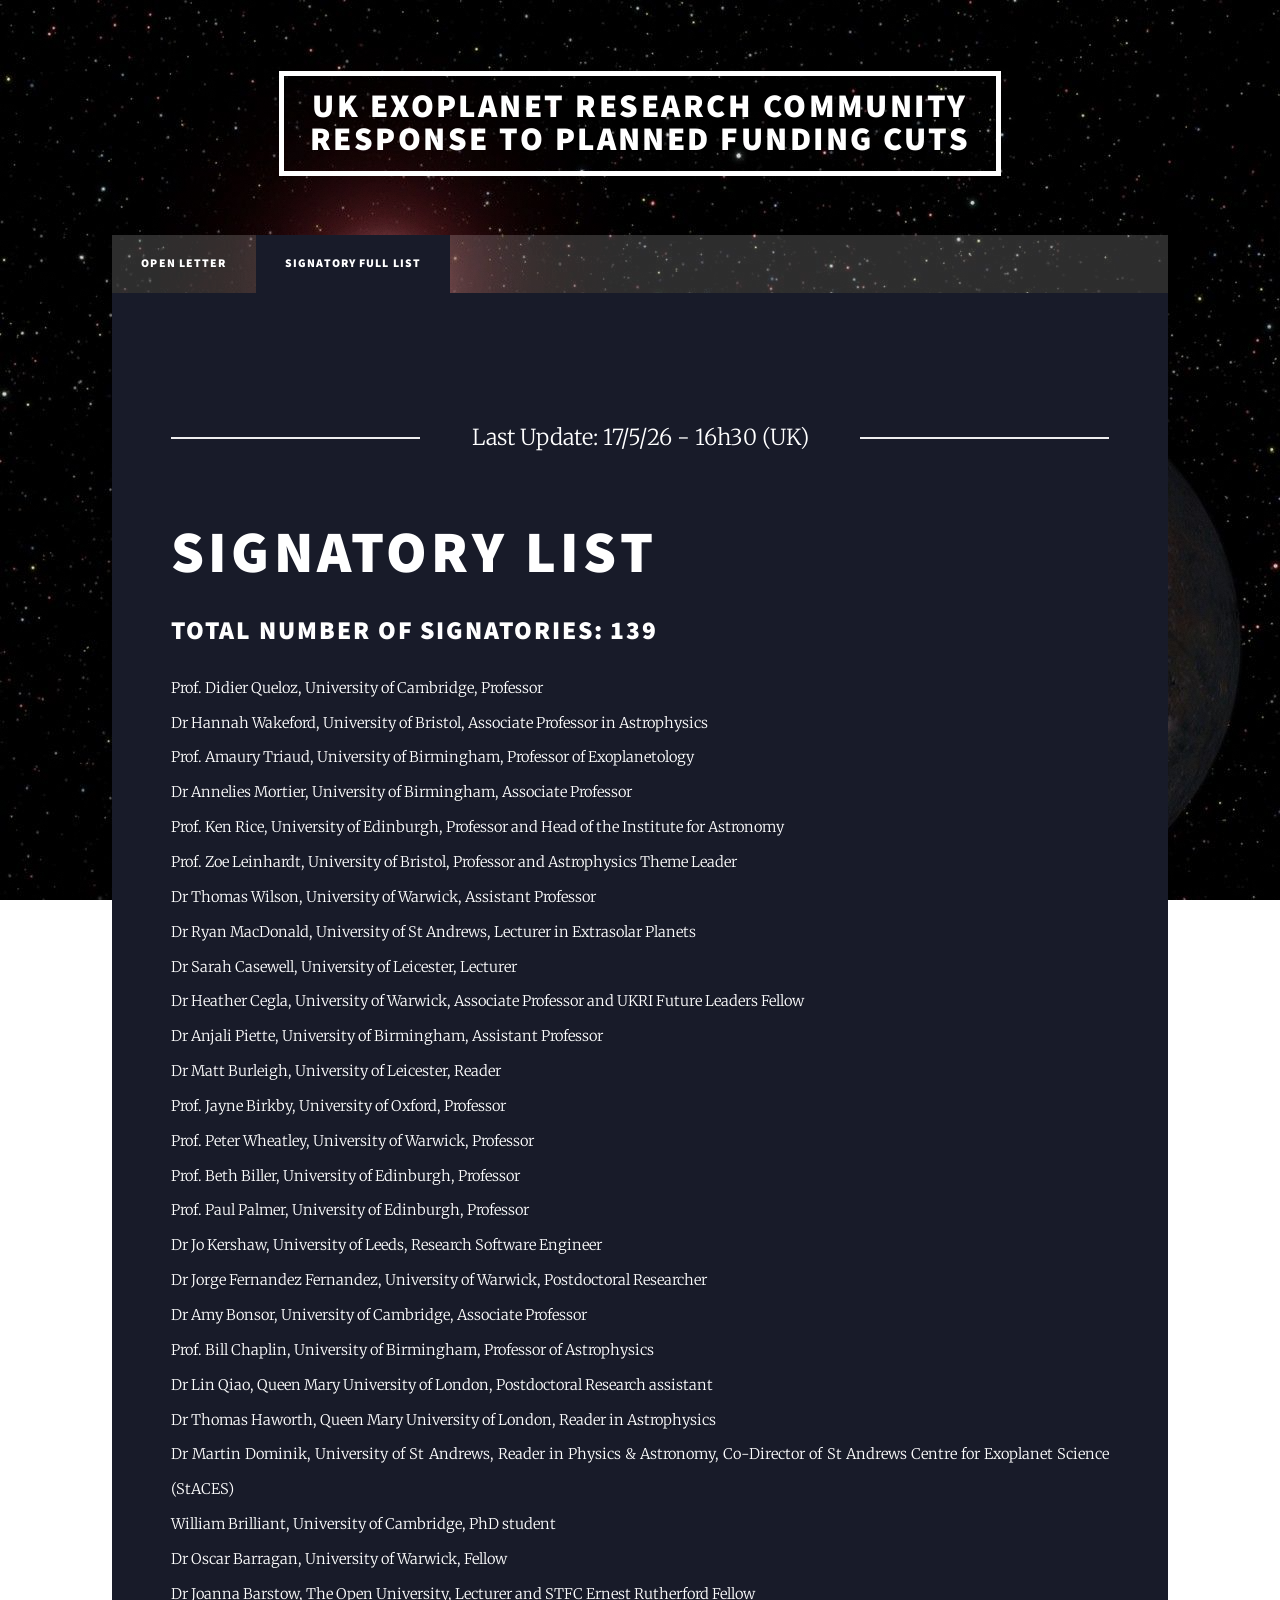
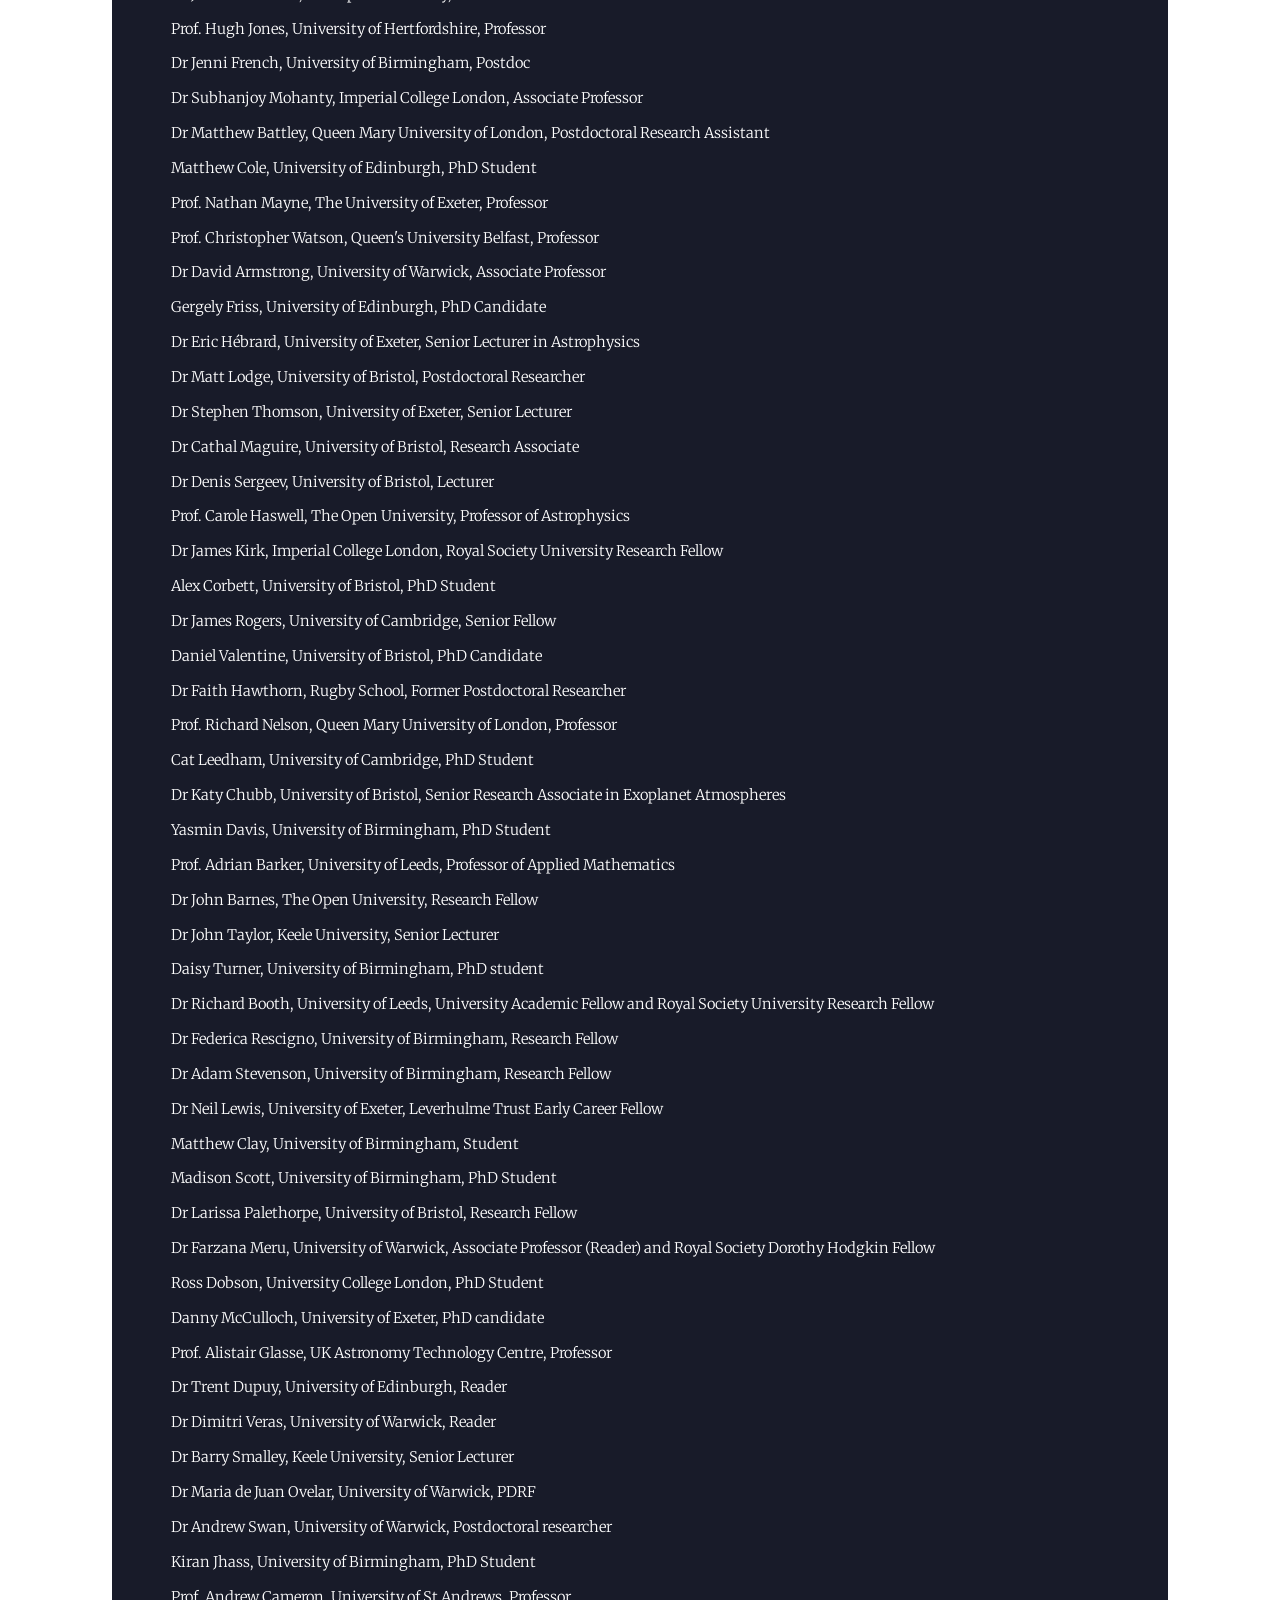
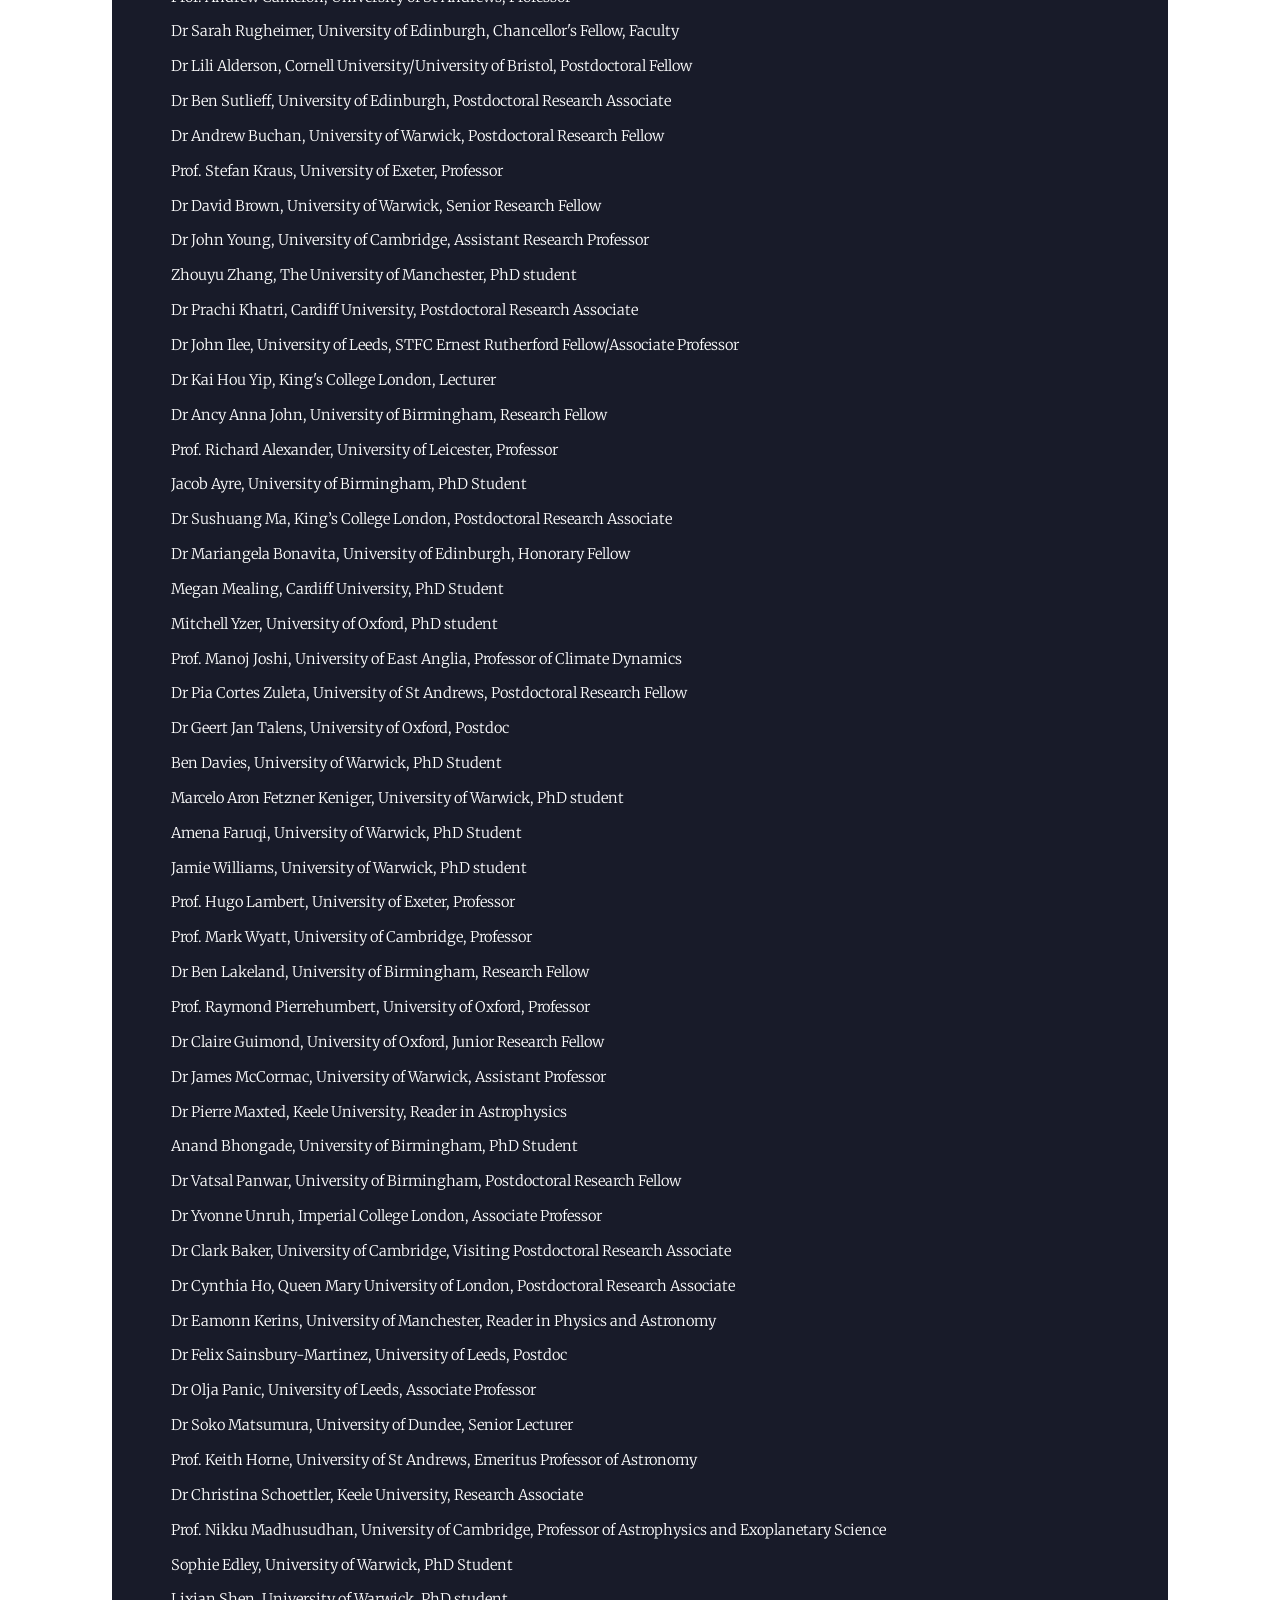
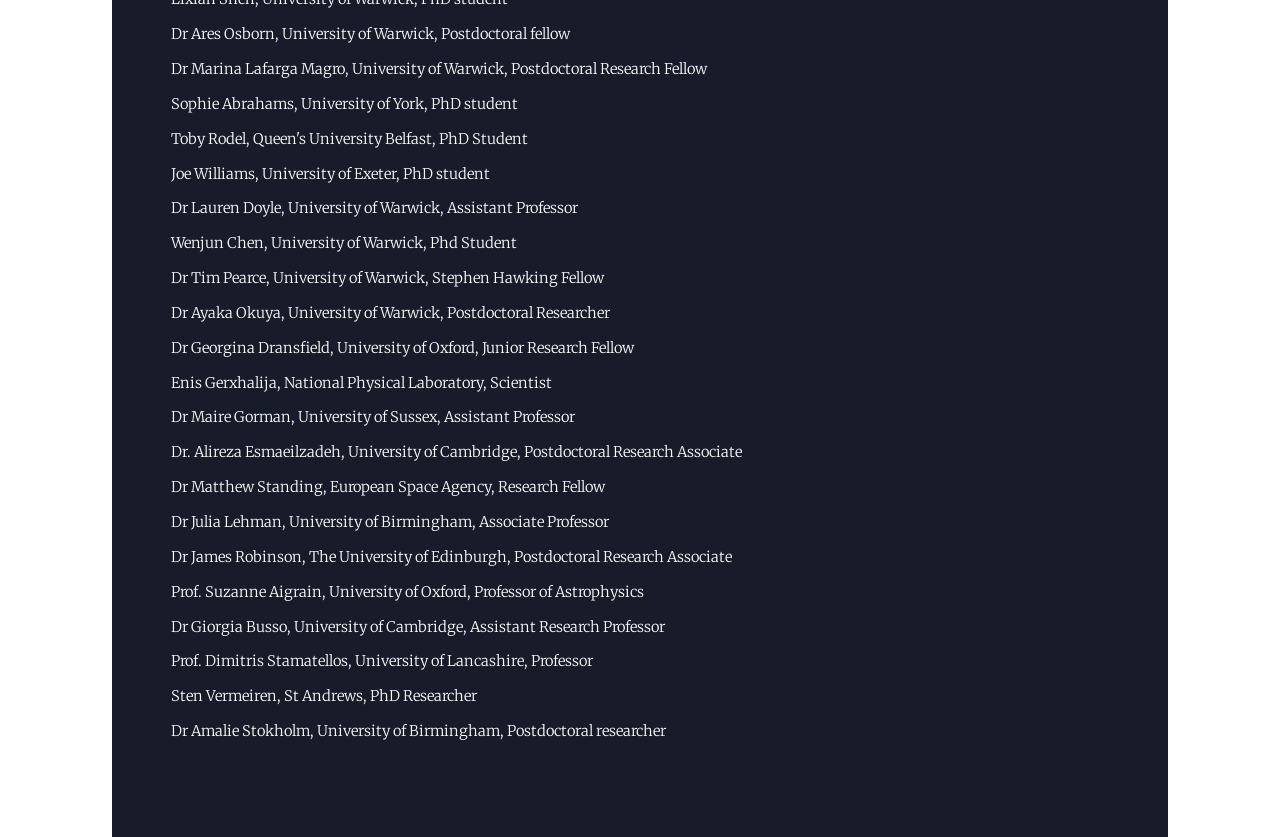
==== generic.html @ b6a348b8 "Update generic.html" ====
<!DOCTYPE HTML>
<!--
	Massively by HTML5 UP
	html5up.net | @ajlkn
	Free for personal and commercial use under the CCA 3.0 license (html5up.net/license)
-->
<html>
	<head>
		<title>UK Exoplanet Research Community response to planned funding cuts</title>
		<meta charset="utf-8" />
		<meta name="viewport" content="width=device-width, initial-scale=1, user-scalable=no" />
		<link rel="stylesheet" href="assets/css/main.css" />
		<noscript><link rel="stylesheet" href="assets/css/noscript.css" /></noscript>
	</head>
	<body class="is-preload">

		<!-- Wrapper -->
			<div id="wrapper">

				<!-- Header -->
					<header id="header">
						<a href="index.html" class="logo">UK Exoplanet Research Community <br> response to planned funding cuts</a>
						
					</header>

				<nav id="nav">
						<ul class="links">
							<li><a href="index.html">Open Letter</a></li>
							<li  class="active"><a href="generic.html">Signatory Full List</a></li>
						</ul>
						<!-- <ul class="icons">
							<li><a href="#" class="icon brands fa-twitter"><span class="label">Twitter</span></a></li>
							<li><a href="#" class="icon brands fa-facebook-f"><span class="label">Facebook</span></a></li>
							<li><a href="#" class="icon brands fa-instagram"><span class="label">Instagram</span></a></li>
							<li><a href="#" class="icon brands fa-github"><span class="label">GitHub</span></a></li>
						</ul>-->
					</nav>

				<!-- Main -->
					<div id="main">

						<!-- Post -->
							<section class="post">
								<header class="major">
									<span class="date">Last Update: 17/5/26 - 16h30 (UK)</span>
									<h1>Signatory List</h1>
								
								</header>

								<h2>Total Number of Signatories: 139</h2> 
                                <p>Prof. Didier Queloz, University of Cambridge, Professor
								<br>Dr Hannah Wakeford, University of Bristol, Associate Professor in Astrophysics	
								<br>Prof. Amaury Triaud, University of Birmingham, Professor of Exoplanetology
								<br>Dr Annelies Mortier, University of Birmingham, Associate Professor
								<br>Prof. Ken Rice, University of Edinburgh, Professor and Head of the Institute for Astronomy
								<br>Prof. Zoe Leinhardt, University of Bristol, Professor and Astrophysics Theme Leader
								<br>Dr Thomas Wilson, University of Warwick, Assistant Professor 
								<br>Dr Ryan	MacDonald, University of St Andrews, Lecturer in Extrasolar Planets
								<br>Dr Sarah Casewell, University of Leicester, Lecturer
								<br>Dr Heather Cegla, University of Warwick, Associate Professor and UKRI Future Leaders Fellow
								<br>Dr Anjali Piette, University of Birmingham, Assistant Professor
					            <br>Dr Matt	Burleigh, University of Leicester, Reader
								<br>Prof. Jayne	Birkby, University of Oxford, Professor
								<br>Prof. Peter Wheatley, University of Warwick, Professor
								<br>Prof. Beth Biller, University of Edinburgh, Professor
								<br>Prof. Paul Palmer, University of Edinburgh, Professor
								<br>Dr Jo Kershaw, University of Leeds, Research Software Engineer
								<br>Dr Jorge Fernandez Fernandez, University of Warwick, Postdoctoral Researcher
								<br>Dr Amy Bonsor, University of Cambridge, Associate Professor
								<br>Prof. Bill Chaplin, University of Birmingham, Professor of Astrophysics
								<br>Dr Lin Qiao, Queen Mary University of London, Postdoctoral Research assistant
								<br>Dr Thomas Haworth, Queen Mary University of London, Reader in Astrophysics
								<br>Dr Martin Dominik, University of St Andrews, Reader in Physics & Astronomy, Co-Director of St Andrews Centre for Exoplanet Science (StACES)
								<br>William	Brilliant, University of Cambridge, PhD student
								<br>Dr Oscar Barragan, University of Warwick, Fellow
								<br>Dr Joanna Barstow, The Open University, Lecturer and STFC Ernest Rutherford Fellow
								<br>Prof. Hugh Jones, University of Hertfordshire, Professor
								<br>Dr Jenni French, University of Birmingham, Postdoc
								<br>Dr Subhanjoy Mohanty, Imperial College London, Associate Professor
								<br>Dr Matthew Battley, Queen Mary University of London, Postdoctoral Research Assistant
								<br>Matthew	Cole, University of Edinburgh, PhD Student
								<br>Prof. Nathan Mayne, The University of Exeter, Professor
								<br>Prof. Christopher Watson, Queen's University Belfast, Professor
								<br>Dr David Armstrong, University of Warwick, Associate Professor
								<br>Gergely	Friss, University of Edinburgh, PhD Candidate
								<br>Dr Eric Hébrard, University of Exeter, Senior Lecturer in Astrophysics
								<br>Dr Matt	Lodge, University of Bristol, Postdoctoral Researcher
								<br>Dr Stephen Thomson, University of Exeter, Senior Lecturer
								<br>Dr Cathal Maguire, University of Bristol, Research Associate
								<br>Dr Denis Sergeev, University of Bristol, Lecturer
								<br>Prof. Carole Haswell, The Open University, Professor of Astrophysics
								<br>Dr James Kirk, Imperial College London, Royal Society University Research Fellow
								<br>Alex Corbett, University of Bristol, PhD Student
								<br>Dr James Rogers, University of Cambridge, Senior Fellow
								<br>Daniel Valentine, University of Bristol, PhD Candidate	
								<br>Dr Faith Hawthorn, Rugby School, Former Postdoctoral Researcher
								<br>Prof. Richard Nelson, Queen Mary University of London, Professor 
								<br>Cat	Leedham, University of Cambridge, PhD Student
								<br>Dr Katy	Chubb, University of Bristol, Senior Research Associate in Exoplanet Atmospheres
								<br>Yasmin Davis, University of Birmingham, PhD Student
								<br>Prof. Adrian Barker, University of Leeds, Professor of Applied Mathematics
								<br>Dr John	Barnes, The Open University, Research Fellow
								<br>Dr John	Taylor, Keele University, Senior Lecturer
								<br>Daisy Turner, University of Birmingham, PhD student
								<br>Dr Richard Booth, University of Leeds, University Academic Fellow and Royal Society University Research Fellow
								<br>Dr Federica Rescigno, University of Birmingham, Research Fellow
								<br>Dr Adam	Stevenson, University of Birmingham, Research Fellow
								<br>Dr Neil	Lewis, University of Exeter, Leverhulme Trust Early Career Fellow
								<br>Matthew	Clay, University of Birmingham, Student
								<br>Madison	Scott, University of Birmingham, PhD Student
								<br>Dr Larissa Palethorpe, University of Bristol, Research Fellow
								<br>Dr Farzana Meru, University of Warwick, Associate Professor (Reader) and Royal Society Dorothy Hodgkin Fellow
								<br>Ross Dobson, University College London, PhD Student
								<br>Danny McCulloch, University of Exeter, PhD candidate
								<br>Prof. Alistair Glasse, UK Astronomy Technology Centre, Professor
								<br>Dr Trent Dupuy, University of Edinburgh, Reader
								<br>Dr Dimitri Veras, University of Warwick, Reader
								<br>Dr Barry Smalley, Keele University, Senior Lecturer
								<br>Dr Maria de Juan Ovelar, University of Warwick, PDRF
								<br>Dr Andrew Swan, University of Warwick, Postdoctoral researcher
								<br>Kiran Jhass, University of Birmingham, PhD Student
								<br>Prof. Andrew Cameron, University of St Andrews, Professor	
								<br>Dr Sarah Rugheimer, University of Edinburgh, Chancellor's Fellow, Faculty
								<br>Dr Lili	Alderson, Cornell University/University of Bristol, Postdoctoral Fellow
								<br>Dr Ben Sutlieff, University of Edinburgh, Postdoctoral Research Associate
								<br>Dr Andrew Buchan, University of Warwick, Postdoctoral Research Fellow
								<br>Prof. Stefan Kraus, University of Exeter, Professor
								<br>Dr David Brown, University of Warwick, Senior Research Fellow
								<br>Dr John	Young, University of Cambridge, Assistant Research Professor	
								<br>Zhouyu Zhang, The University of Manchester, PhD student	
								<br>Dr Prachi Khatri, Cardiff University, Postdoctoral Research Associate 	
								<br>Dr John	Ilee, University of Leeds, STFC Ernest Rutherford Fellow/Associate Professor 	
								<br>Dr Kai Hou Yip, King's College London, Lecturer	
								<br>Dr Ancy Anna John, University of Birmingham, Research Fellow	
								<br>Prof. Richard Alexander, University of Leicester, Professor	
								<br>Jacob Ayre, University of Birmingham, PhD Student
								<br>Dr Sushuang Ma, King’s College London, Postdoctoral Research Associate 
								<br>Dr Mariangela Bonavita, University of Edinburgh, Honorary Fellow
								<br>Megan Mealing, Cardiff University, PhD Student	
								<br>Mitchell Yzer, University of Oxford, PhD student
								<br>Prof. Manoj Joshi, University of East Anglia, Professor of Climate Dynamics	
						        <br>Dr Pia Cortes Zuleta, University of St Andrews, Postdoctoral Research Fellow
								<br>Dr Geert Jan Talens, University of Oxford, Postdoc
								<br>Ben Davies, University of Warwick, PhD Student
								<br>Marcelo Aron Fetzner Keniger, University of Warwick, PhD student
								<br>Amena Faruqi, University of Warwick, PhD Student
								<br>Jamie Williams, University of Warwick, PhD student
								<br>Prof. Hugo Lambert, University of Exeter, Professor
								<br>Prof. Mark Wyatt, University of Cambridge, Professor
								<br>Dr Ben Lakeland, University of Birmingham, Research Fellow
								<br>Prof. Raymond Pierrehumbert, University of Oxford, Professor
								<br>Dr Claire Guimond, University of Oxford, Junior Research Fellow	
								<br>Dr James McCormac, University of Warwick, Assistant Professor
								<br>Dr Pierre Maxted, Keele University, Reader in Astrophysics
								<br>Anand Bhongade, University of Birmingham, PhD Student
								<br>Dr Vatsal Panwar, University of Birmingham, Postdoctoral Research Fellow
								<br>Dr Yvonne Unruh, Imperial College London, Associate Professor 
								<br>Dr Clark Baker, University of Cambridge, Visiting Postdoctoral Research Associate 
								<br>Dr Cynthia Ho, Queen Mary University of London, Postdoctoral Research Associate
								<br>Dr Eamonn Kerins, University of Manchester, Reader in Physics and Astronomy
								<br>Dr Felix Sainsbury-Martinez, University of Leeds, Postdoc
								<br>Dr Olja	Panic, University of Leeds, Associate Professor
								<br>Dr Soko	Matsumura, University of Dundee, Senior Lecturer
								<br>Prof. Keith	Horne, University of St Andrews, Emeritus Professor of Astronomy
								<br>Dr Christina Schoettler, Keele University, Research Associate
								<br>Prof. Nikku	Madhusudhan, University of Cambridge, Professor of Astrophysics and Exoplanetary Science
								<br>Sophie Edley, University of Warwick, PhD Student
								<br>Lixian Shen, University of Warwick, PhD student
								<br>Dr Ares	Osborn, University of Warwick, Postdoctoral fellow
								<br>Dr Marina Lafarga Magro, University of Warwick, Postdoctoral Research Fellow
								<br>Sophie Abrahams, University of York, PhD student 
								<br>Toby Rodel, Queen's University Belfast, PhD Student
								<br>Joe	Williams, University of Exeter, PhD student
								<br>Dr Lauren Doyle, University of Warwick, Assistant Professor
								<br>Wenjun Chen, University of Warwick, Phd Student	
								<br>Dr Tim Pearce, University of Warwick, Stephen Hawking Fellow	
								<br>Dr Ayaka Okuya, University of Warwick, Postdoctoral Researcher
								<br>Dr Georgina	Dransfield, University of Oxford, Junior Research Fellow
								<br>Enis Gerxhalija, National Physical Laboratory, Scientist
								<br>Dr Maire Gorman, University of Sussex, Assistant Professor
								<br>Dr. Alireza	Esmaeilzadeh, University of Cambridge, Postdoctoral Research Associate
								<br>Dr Matthew Standing, European Space Agency, Research Fellow
								<br>Dr Julia Lehman, University of Birmingham, Associate Professor
								<br>Dr James Robinson, The University of Edinburgh, Postdoctoral Research Associate	
								<br>Prof. Suzanne Aigrain, University of Oxford, Professor of Astrophysics
								<br>Dr Giorgia Busso, University of Cambridge, Assistant Research Professor 
								<br>Prof. Dimitris Stamatellos, University of Lancashire, Professor
								<br>Sten Vermeiren, St Andrews, PhD Researcher	
								<br>Dr Amalie Stokholm, University of Birmingham, Postdoctoral researcher
								</p> 
							
							</section>

					</div>

				<!-- Footer -->
					<footer id="footer">
						
						
					</footer>

				

			</div>

		<!-- Scripts -->
			<script src="assets/js/jquery.min.js"></script>
			<script src="assets/js/jquery.scrollex.min.js"></script>
			<script src="assets/js/jquery.scrolly.min.js"></script>
			<script src="assets/js/browser.min.js"></script>
			<script src="assets/js/breakpoints.min.js"></script>
			<script src="assets/js/util.js"></script>
			<script src="assets/js/main.js"></script>

	</body>
</html>
---- assets/css/main.css ----
@import url(fontawesome-all.min.css);
@import url("https://fonts.googleapis.com/css?family=Merriweather:300,700,300italic,700italic|Source+Sans+Pro:900");

/*
	Massively by HTML5 UP
	html5up.net | @ajlkn
	Free for personal and commercial use under the CCA 3.0 license (html5up.net/license)
*/
/* .counter {
  font-size: 2rem;
  font-weight: 700;
  margin: 1rem 0;
} */
.led-counter {
  font-family: 'Arial', monospace;
  font-size: 2rem;
  color: #f5cb42;
  background: #0b0f1a;
  padding: 0em 0.7em 0em 0.7em;
  border-radius: 16px;
  letter-spacing: 0.1em;
  box-shadow: inset 0 0 15px rgba(255, 255, 255, 0.397);
  text-align: center;
  display: inline-flex;   /* instead of flex */
  gap: 1.6rem;
}

html, body, div, span, applet, object,
iframe, h1, h2, h3, h4, h5, h6, p, blockquote,
pre, a, abbr, acronym, address, big, cite,
code, del, dfn, em, img, ins, kbd, q, s, samp,
small, strike, strong, sub, sup, tt, var, b,
u, i, center, dl, dt, dd, ol, ul, li, fieldset,
form, label, legend, table, caption, tbody,
tfoot, thead, tr, th, td, article, aside,
canvas, details, embed, figure, figcaption,
footer, header, hgroup, menu, nav, output, ruby,
section, summary, time, mark, audio, video {
	margin: 0;
	padding: 0;
	border: 0;
	font-size: 100%;
	font: inherit;
	vertical-align: baseline;}

article, aside, details, figcaption, figure,
footer, header, hgroup, menu, nav, section {
	display: block;}

body {
	line-height: 1;
}

ol, ul {
	list-style: none;
}

blockquote, q {
	quotes: none;
}

	blockquote:before, blockquote:after, q:before, q:after {
		content: '';
		content: none;
	}

table {
	border-collapse: collapse;
	border-spacing: 0;
}

body {
	-webkit-text-size-adjust: none;
}

mark {
	background-color: transparent;
	color: inherit;
}

input::-moz-focus-inner {
	border: 0;
	padding: 0;
}

input, select, textarea {
	-moz-appearance: none;
	-webkit-appearance: none;
	-ms-appearance: none;
	appearance: none;
}

/* Basic */

	@-ms-viewport {
		width: device-width;
	}

	body {
		-ms-overflow-style: scrollbar;
	}

	@media screen and (max-width: 480px) {

		html, body {
			min-width: 320px;
		}

	}

	html {
		box-sizing: border-box;
	}

	*, *:before, *:after {
		box-sizing: inherit;
	}

	body {
		background-color: #ffffff;
	}

		body.is-preload *, body.is-preload *:before, body.is-preload *:after {
			-moz-animation: none !important;
			-webkit-animation: none !important;
			-ms-animation: none !important;
			animation: none !important;
			-moz-transition: none !important;
			-webkit-transition: none !important;
			-ms-transition: none !important;
			transition: none !important;
		}

/* Type */

	html {
		font-size: 16pt;
	}

		@media screen and (max-width: 1680px) {

			html {
				font-size: 12pt;
			}

		}

		@media screen and (max-width: 1280px) {

			html {
				font-size: 11pt;
			}

		}

		@media screen and (max-width: 360px) {

			html {
				font-size: 10pt;
			}

		}

	body {
		color: #ffffff;
	}

	body, input, select, textarea {
		font-family: "Merriweather", Georgia, serif;
		font-weight: 300;
		font-size: 1rem;
		line-height: 2.375;
	}

	a {
		-moz-transition: color 0.2s ease-in-out, background-color 0.2s ease-in-out, border-color 0.2s ease-in-out, box-shadow 0.2s ease-in-out;
		-webkit-transition: color 0.2s ease-in-out, background-color 0.2s ease-in-out, border-color 0.2s ease-in-out, box-shadow 0.2s ease-in-out;
		-ms-transition: color 0.2s ease-in-out, background-color 0.2s ease-in-out, border-color 0.2s ease-in-out, box-shadow 0.2s ease-in-out;
		transition: color 0.2s ease-in-out, background-color 0.2s ease-in-out, border-color 0.2s ease-in-out, box-shadow 0.2s ease-in-out;
		border-bottom: dotted 1px;
		text-decoration: none;
	}

		a:hover {
			border-bottom-color: transparent;
		}

	strong, b {
		font-weight: 600;
	}

	em, i {
		/*font-style: italic;*/
	}

	p {
		text-align: justify;
		margin: 0 0 2rem 0;
	}

	h1, h2, h3, h4, h5, h6 {
		font-family: "Source Sans Pro", Helvetica, sans-serif;
		font-weight: 900;
		line-height: 1.5;
		letter-spacing: 0.075em;
		text-transform: uppercase;
		margin: 0 0 1rem 0;
	}

		h1 a, h2 a, h3 a, h4 a, h5 a, h6 a {
			border-bottom: 0;
			color: inherit;
			text-decoration: none;
		}

	h1 {
		font-size: 4rem;
		line-height: 1.1;
		margin: 0 0 2rem 0;
	}

	h2 {
		font-size: 1.75rem;
		line-height: 1.3;
		margin: 0 0 1.5rem 0;
	}

	h3 {
		font-size: 1.25rem;
		margin: 0 0 1.5rem 0;
	}

	h4 {
		font-size: 1rem;
	}

	h5 {
		font-size: 0.9rem;
	}

	h6 {
		font-size: 0.8rem;
	}

	sub {
		font-size: 0.8rem;
		position: relative;
		top: 0.5rem;
	}

	sup {
		font-size: 0.8rem;
		position: relative;
		top: -0.5rem;
	}

	blockquote {
		border-left: solid 4px;
		font-style: italic;
		margin: 0 0 2rem 0;
		padding: 0.5rem 0 0.5rem 2rem;
	}

	code {
		border: solid 2px;
		font-family: "Courier New", monospace;
		font-size: 0.9rem;
		margin: 0 0.25rem;
		padding: 0.25rem 0.65rem;
	}

	pre {
		-webkit-overflow-scrolling: touch;
		font-family: "Courier New", monospace;
		font-size: 0.9rem;
		margin: 0 0 2rem 0;
	}

		pre code {
			display: block;
			line-height: 1.75;
			padding: 1rem 1.5rem;
			overflow-x: auto;
		}

	hr {
		border: 0;
		border-bottom: solid 2px;
		margin: 3rem 0;
	}

		hr.major {
			margin: 5rem 0;
			text-align: left;
		}

	.align-left {
		text-align: left;
	}

	.align-center {
		text-align: center;
	}

	.align-right {
		text-align: right;
	}

	input, select, textarea {
		color: #ffffff;
	}

	a {
		color: #2b3056;
		border-bottom-color: rgb(255, 255, 255);
	}

		a:hover {
			border-bottom-color: transparent;
			color: #cd4e4e !important;
		}

	strong, b {
		color: #ffffff;
	}

	h1, h2, h3, h4, h5, h6 {
		color: #ffffff;
	}

	blockquote {
		border-left-color: #eeeeee;
	}

	code {
		background: rgba(220, 220, 220, 0.25);
		border-color: #eeeeee;
	}

	hr {
		border-bottom-color: #eeeeee;
	}

/* Row */

	.row {
		display: flex;
		flex-wrap: wrap;
		box-sizing: border-box;
		align-items: stretch;
	}

		.row > * {
			box-sizing: border-box;
		}

		.row.gtr-uniform > * > :last-child {
			margin-bottom: 0;
		}

		.row.aln-left {
			justify-content: flex-start;
		}

		.row.aln-center {
			justify-content: center;
		}

		.row.aln-right {
			justify-content: flex-end;
		}

		.row.aln-top {
			align-items: flex-start;
		}

		.row.aln-middle {
			align-items: center;
		}

		.row.aln-bottom {
			align-items: flex-end;
		}

		.row > .imp {
			order: -1;
		}

		.row > .col-1 {
			width: 8.33333%;
		}

		.row > .off-1 {
			margin-left: 8.33333%;
		}

		.row > .col-2 {
			width: 16.66667%;
		}

		.row > .off-2 {
			margin-left: 16.66667%;
		}

		.row > .col-3 {
			width: 25%;
		}

		.row > .off-3 {
			margin-left: 25%;
		}

		.row > .col-4 {
			width: 33.33333%;
		}

		.row > .off-4 {
			margin-left: 33.33333%;
		}

		.row > .col-5 {
			width: 41.66667%;
		}

		.row > .off-5 {
			margin-left: 41.66667%;
		}

		.row > .col-6 {
			width: 50%;
		}

		.row > .off-6 {
			margin-left: 50%;
		}

		.row > .col-7 {
			width: 58.33333%;
		}

		.row > .off-7 {
			margin-left: 58.33333%;
		}

		.row > .col-8 {
			width: 66.66667%;
		}

		.row > .off-8 {
			margin-left: 66.66667%;
		}

		.row > .col-9 {
			width: 75%;
		}

		.row > .off-9 {
			margin-left: 75%;
		}

		.row > .col-10 {
			width: 83.33333%;
		}

		.row > .off-10 {
			margin-left: 83.33333%;
		}

		.row > .col-11 {
			width: 91.66667%;
		}

		.row > .off-11 {
			margin-left: 91.66667%;
		}

		.row > .col-12 {
			width: 100%;
		}

		.row > .off-12 {
			margin-left: 100%;
		}

		.row.gtr-0 {
			margin-top: 0;
			margin-left: 0rem;
		}

			.row.gtr-0 > * {
				padding: 0 0 0 0rem;
			}

			.row.gtr-0.gtr-uniform {
				margin-top: 0rem;
			}

				.row.gtr-0.gtr-uniform > * {
					padding-top: 0rem;
				}

		.row.gtr-25 {
			margin-top: 0;
			margin-left: -0.375rem;
		}

			.row.gtr-25 > * {
				padding: 0 0 0 0.375rem;
			}

			.row.gtr-25.gtr-uniform {
				margin-top: -0.375rem;
			}

				.row.gtr-25.gtr-uniform > * {
					padding-top: 0.375rem;
				}

		.row.gtr-50 {
			margin-top: 0;
			margin-left: -0.75rem;
		}

			.row.gtr-50 > * {
				padding: 0 0 0 0.75rem;
			}

			.row.gtr-50.gtr-uniform {
				margin-top: -0.75rem;
			}

				.row.gtr-50.gtr-uniform > * {
					padding-top: 0.75rem;
				}

		.row {
			margin-top: 0;
			margin-left: -1.5rem;
		}

			.row > * {
				padding: 0 0 0 1.5rem;
			}

			.row.gtr-uniform {
				margin-top: -1.5rem;
			}

				.row.gtr-uniform > * {
					padding-top: 1.5rem;
				}

		.row.gtr-150 {
			margin-top: 0;
			margin-left: -2.25rem;
		}

			.row.gtr-150 > * {
				padding: 0 0 0 2.25rem;
			}

			.row.gtr-150.gtr-uniform {
				margin-top: -2.25rem;
			}

				.row.gtr-150.gtr-uniform > * {
					padding-top: 2.25rem;
				}

		.row.gtr-200 {
			margin-top: 0;
			margin-left: -3rem;
		}

			.row.gtr-200 > * {
				padding: 0 0 0 3rem;
			}

			.row.gtr-200.gtr-uniform {
				margin-top: -3rem;
			}

				.row.gtr-200.gtr-uniform > * {
					padding-top: 3rem;
				}

		@media screen and (max-width: 1680px) {

			.row {
				display: flex;
				flex-wrap: wrap;
				box-sizing: border-box;
				align-items: stretch;
			}

				.row > * {
					box-sizing: border-box;
				}

				.row.gtr-uniform > * > :last-child {
					margin-bottom: 0;
				}

				.row.aln-left {
					justify-content: flex-start;
				}

				.row.aln-center {
					justify-content: center;
				}

				.row.aln-right {
					justify-content: flex-end;
				}

				.row.aln-top {
					align-items: flex-start;
				}

				.row.aln-middle {
					align-items: center;
				}

				.row.aln-bottom {
					align-items: flex-end;
				}

				.row > .imp-xlarge {
					order: -1;
				}

				.row > .col-1-xlarge {
					width: 8.33333%;
				}

				.row > .off-1-xlarge {
					margin-left: 8.33333%;
				}

				.row > .col-2-xlarge {
					width: 16.66667%;
				}

				.row > .off-2-xlarge {
					margin-left: 16.66667%;
				}

				.row > .col-3-xlarge {
					width: 25%;
				}

				.row > .off-3-xlarge {
					margin-left: 25%;
				}

				.row > .col-4-xlarge {
					width: 33.33333%;
				}

				.row > .off-4-xlarge {
					margin-left: 33.33333%;
				}

				.row > .col-5-xlarge {
					width: 41.66667%;
				}

				.row > .off-5-xlarge {
					margin-left: 41.66667%;
				}

				.row > .col-6-xlarge {
					width: 50%;
				}

				.row > .off-6-xlarge {
					margin-left: 50%;
				}

				.row > .col-7-xlarge {
					width: 58.33333%;
				}

				.row > .off-7-xlarge {
					margin-left: 58.33333%;
				}

				.row > .col-8-xlarge {
					width: 66.66667%;
				}

				.row > .off-8-xlarge {
					margin-left: 66.66667%;
				}

				.row > .col-9-xlarge {
					width: 75%;
				}

				.row > .off-9-xlarge {
					margin-left: 75%;
				}

				.row > .col-10-xlarge {
					width: 83.33333%;
				}

				.row > .off-10-xlarge {
					margin-left: 83.33333%;
				}

				.row > .col-11-xlarge {
					width: 91.66667%;
				}

				.row > .off-11-xlarge {
					margin-left: 91.66667%;
				}

				.row > .col-12-xlarge {
					width: 100%;
				}

				.row > .off-12-xlarge {
					margin-left: 100%;
				}

				.row.gtr-0 {
					margin-top: 0;
					margin-left: 0rem;
				}

					.row.gtr-0 > * {
						padding: 0 0 0 0rem;
					}

					.row.gtr-0.gtr-uniform {
						margin-top: 0rem;
					}

						.row.gtr-0.gtr-uniform > * {
							padding-top: 0rem;
						}

				.row.gtr-25 {
					margin-top: 0;
					margin-left: -0.375rem;
				}

					.row.gtr-25 > * {
						padding: 0 0 0 0.375rem;
					}

					.row.gtr-25.gtr-uniform {
						margin-top: -0.375rem;
					}

						.row.gtr-25.gtr-uniform > * {
							padding-top: 0.375rem;
						}

				.row.gtr-50 {
					margin-top: 0;
					margin-left: -0.75rem;
				}

					.row.gtr-50 > * {
						padding: 0 0 0 0.75rem;
					}

					.row.gtr-50.gtr-uniform {
						margin-top: -0.75rem;
					}

						.row.gtr-50.gtr-uniform > * {
							padding-top: 0.75rem;
						}

				.row {
					margin-top: 0;
					margin-left: -1.5rem;
				}

					.row > * {
						padding: 0 0 0 1.5rem;
					}

					.row.gtr-uniform {
						margin-top: -1.5rem;
					}

						.row.gtr-uniform > * {
							padding-top: 1.5rem;
						}

				.row.gtr-150 {
					margin-top: 0;
					margin-left: -2.25rem;
				}

					.row.gtr-150 > * {
						padding: 0 0 0 2.25rem;
					}

					.row.gtr-150.gtr-uniform {
						margin-top: -2.25rem;
					}

						.row.gtr-150.gtr-uniform > * {
							padding-top: 2.25rem;
						}

				.row.gtr-200 {
					margin-top: 0;
					margin-left: -3rem;
				}

					.row.gtr-200 > * {
						padding: 0 0 0 3rem;
					}

					.row.gtr-200.gtr-uniform {
						margin-top: -3rem;
					}

						.row.gtr-200.gtr-uniform > * {
							padding-top: 3rem;
						}

		}

		@media screen and (max-width: 1280px) {

			.row {
				display: flex;
				flex-wrap: wrap;
				box-sizing: border-box;
				align-items: stretch;
			}

				.row > * {
					box-sizing: border-box;
				}

				.row.gtr-uniform > * > :last-child {
					margin-bottom: 0;
				}

				.row.aln-left {
					justify-content: flex-start;
				}

				.row.aln-center {
					justify-content: center;
				}

				.row.aln-right {
					justify-content: flex-end;
				}

				.row.aln-top {
					align-items: flex-start;
				}

				.row.aln-middle {
					align-items: center;
				}

				.row.aln-bottom {
					align-items: flex-end;
				}

				.row > .imp-large {
					order: -1;
				}

				.row > .col-1-large {
					width: 8.33333%;
				}

				.row > .off-1-large {
					margin-left: 8.33333%;
				}

				.row > .col-2-large {
					width: 16.66667%;
				}

				.row > .off-2-large {
					margin-left: 16.66667%;
				}

				.row > .col-3-large {
					width: 25%;
				}

				.row > .off-3-large {
					margin-left: 25%;
				}

				.row > .col-4-large {
					width: 33.33333%;
				}

				.row > .off-4-large {
					margin-left: 33.33333%;
				}

				.row > .col-5-large {
					width: 41.66667%;
				}

				.row > .off-5-large {
					margin-left: 41.66667%;
				}

				.row > .col-6-large {
					width: 50%;
				}

				.row > .off-6-large {
					margin-left: 50%;
				}

				.row > .col-7-large {
					width: 58.33333%;
				}

				.row > .off-7-large {
					margin-left: 58.33333%;
				}

				.row > .col-8-large {
					width: 66.66667%;
				}

				.row > .off-8-large {
					margin-left: 66.66667%;
				}

				.row > .col-9-large {
					width: 75%;
				}

				.row > .off-9-large {
					margin-left: 75%;
				}

				.row > .col-10-large {
					width: 83.33333%;
				}

				.row > .off-10-large {
					margin-left: 83.33333%;
				}

				.row > .col-11-large {
					width: 91.66667%;
				}

				.row > .off-11-large {
					margin-left: 91.66667%;
				}

				.row > .col-12-large {
					width: 100%;
				}

				.row > .off-12-large {
					margin-left: 100%;
				}

				.row.gtr-0 {
					margin-top: 0;
					margin-left: 0rem;
				}

					.row.gtr-0 > * {
						padding: 0 0 0 0rem;
					}

					.row.gtr-0.gtr-uniform {
						margin-top: 0rem;
					}

						.row.gtr-0.gtr-uniform > * {
							padding-top: 0rem;
						}

				.row.gtr-25 {
					margin-top: 0;
					margin-left: -0.375rem;
				}

					.row.gtr-25 > * {
						padding: 0 0 0 0.375rem;
					}

					.row.gtr-25.gtr-uniform {
						margin-top: -0.375rem;
					}

						.row.gtr-25.gtr-uniform > * {
							padding-top: 0.375rem;
						}

				.row.gtr-50 {
					margin-top: 0;
					margin-left: -0.75rem;
				}

					.row.gtr-50 > * {
						padding: 0 0 0 0.75rem;
					}

					.row.gtr-50.gtr-uniform {
						margin-top: -0.75rem;
					}

						.row.gtr-50.gtr-uniform > * {
							padding-top: 0.75rem;
						}

				.row {
					margin-top: 0;
					margin-left: -1.5rem;
				}

					.row > * {
						padding: 0 0 0 1.5rem;
					}

					.row.gtr-uniform {
						margin-top: -1.5rem;
					}

						.row.gtr-uniform > * {
							padding-top: 1.5rem;
						}

				.row.gtr-150 {
					margin-top: 0;
					margin-left: -2.25rem;
				}

					.row.gtr-150 > * {
						padding: 0 0 0 2.25rem;
					}

					.row.gtr-150.gtr-uniform {
						margin-top: -2.25rem;
					}

						.row.gtr-150.gtr-uniform > * {
							padding-top: 2.25rem;
						}

				.row.gtr-200 {
					margin-top: 0;
					margin-left: -3rem;
				}

					.row.gtr-200 > * {
						padding: 0 0 0 3rem;
					}

					.row.gtr-200.gtr-uniform {
						margin-top: -3rem;
					}

						.row.gtr-200.gtr-uniform > * {
							padding-top: 3rem;
						}

		}

		@media screen and (max-width: 980px) {

			.row {
				display: flex;
				flex-wrap: wrap;
				box-sizing: border-box;
				align-items: stretch;
			}

				.row > * {
					box-sizing: border-box;
				}

				.row.gtr-uniform > * > :last-child {
					margin-bottom: 0;
				}

				.row.aln-left {
					justify-content: flex-start;
				}

				.row.aln-center {
					justify-content: center;
				}

				.row.aln-right {
					justify-content: flex-end;
				}

				.row.aln-top {
					align-items: flex-start;
				}

				.row.aln-middle {
					align-items: center;
				}

				.row.aln-bottom {
					align-items: flex-end;
				}

				.row > .imp-medium {
					order: -1;
				}

				.row > .col-1-medium {
					width: 8.33333%;
				}

				.row > .off-1-medium {
					margin-left: 8.33333%;
				}

				.row > .col-2-medium {
					width: 16.66667%;
				}

				.row > .off-2-medium {
					margin-left: 16.66667%;
				}

				.row > .col-3-medium {
					width: 25%;
				}

				.row > .off-3-medium {
					margin-left: 25%;
				}

				.row > .col-4-medium {
					width: 33.33333%;
				}

				.row > .off-4-medium {
					margin-left: 33.33333%;
				}

				.row > .col-5-medium {
					width: 41.66667%;
				}

				.row > .off-5-medium {
					margin-left: 41.66667%;
				}

				.row > .col-6-medium {
					width: 50%;
				}

				.row > .off-6-medium {
					margin-left: 50%;
				}

				.row > .col-7-medium {
					width: 58.33333%;
				}

				.row > .off-7-medium {
					margin-left: 58.33333%;
				}

				.row > .col-8-medium {
					width: 66.66667%;
				}

				.row > .off-8-medium {
					margin-left: 66.66667%;
				}

				.row > .col-9-medium {
					width: 75%;
				}

				.row > .off-9-medium {
					margin-left: 75%;
				}

				.row > .col-10-medium {
					width: 83.33333%;
				}

				.row > .off-10-medium {
					margin-left: 83.33333%;
				}

				.row > .col-11-medium {
					width: 91.66667%;
				}

				.row > .off-11-medium {
					margin-left: 91.66667%;
				}

				.row > .col-12-medium {
					width: 100%;
				}

				.row > .off-12-medium {
					margin-left: 100%;
				}

				.row.gtr-0 {
					margin-top: 0;
					margin-left: 0rem;
				}

					.row.gtr-0 > * {
						padding: 0 0 0 0rem;
					}

					.row.gtr-0.gtr-uniform {
						margin-top: 0rem;
					}

						.row.gtr-0.gtr-uniform > * {
							padding-top: 0rem;
						}

				.row.gtr-25 {
					margin-top: 0;
					margin-left: -0.375rem;
				}

					.row.gtr-25 > * {
						padding: 0 0 0 0.375rem;
					}

					.row.gtr-25.gtr-uniform {
						margin-top: -0.375rem;
					}

						.row.gtr-25.gtr-uniform > * {
							padding-top: 0.375rem;
						}

				.row.gtr-50 {
					margin-top: 0;
					margin-left: -0.75rem;
				}

					.row.gtr-50 > * {
						padding: 0 0 0 0.75rem;
					}

					.row.gtr-50.gtr-uniform {
						margin-top: -0.75rem;
					}

						.row.gtr-50.gtr-uniform > * {
							padding-top: 0.75rem;
						}

				.row {
					margin-top: 0;
					margin-left: -1.5rem;
				}

					.row > * {
						padding: 0 0 0 1.5rem;
					}

					.row.gtr-uniform {
						margin-top: -1.5rem;
					}

						.row.gtr-uniform > * {
							padding-top: 1.5rem;
						}

				.row.gtr-150 {
					margin-top: 0;
					margin-left: -2.25rem;
				}

					.row.gtr-150 > * {
						padding: 0 0 0 2.25rem;
					}

					.row.gtr-150.gtr-uniform {
						margin-top: -2.25rem;
					}

						.row.gtr-150.gtr-uniform > * {
							padding-top: 2.25rem;
						}

				.row.gtr-200 {
					margin-top: 0;
					margin-left: -3rem;
				}

					.row.gtr-200 > * {
						padding: 0 0 0 3rem;
					}

					.row.gtr-200.gtr-uniform {
						margin-top: -3rem;
					}

						.row.gtr-200.gtr-uniform > * {
							padding-top: 3rem;
						}

		}

		@media screen and (max-width: 736px) {

			.row {
				display: flex;
				flex-wrap: wrap;
				box-sizing: border-box;
				align-items: stretch;
			}

				.row > * {
					box-sizing: border-box;
				}

				.row.gtr-uniform > * > :last-child {
					margin-bottom: 0;
				}

				.row.aln-left {
					justify-content: flex-start;
				}

				.row.aln-center {
					justify-content: center;
				}

				.row.aln-right {
					justify-content: flex-end;
				}

				.row.aln-top {
					align-items: flex-start;
				}

				.row.aln-middle {
					align-items: center;
				}

				.row.aln-bottom {
					align-items: flex-end;
				}

				.row > .imp-small {
					order: -1;
				}

				.row > .col-1-small {
					width: 8.33333%;
				}

				.row > .off-1-small {
					margin-left: 8.33333%;
				}

				.row > .col-2-small {
					width: 16.66667%;
				}

				.row > .off-2-small {
					margin-left: 16.66667%;
				}

				.row > .col-3-small {
					width: 25%;
				}

				.row > .off-3-small {
					margin-left: 25%;
				}

				.row > .col-4-small {
					width: 33.33333%;
				}

				.row > .off-4-small {
					margin-left: 33.33333%;
				}

				.row > .col-5-small {
					width: 41.66667%;
				}

				.row > .off-5-small {
					margin-left: 41.66667%;
				}

				.row > .col-6-small {
					width: 50%;
				}

				.row > .off-6-small {
					margin-left: 50%;
				}

				.row > .col-7-small {
					width: 58.33333%;
				}

				.row > .off-7-small {
					margin-left: 58.33333%;
				}

				.row > .col-8-small {
					width: 66.66667%;
				}

				.row > .off-8-small {
					margin-left: 66.66667%;
				}

				.row > .col-9-small {
					width: 75%;
				}

				.row > .off-9-small {
					margin-left: 75%;
				}

				.row > .col-10-small {
					width: 83.33333%;
				}

				.row > .off-10-small {
					margin-left: 83.33333%;
				}

				.row > .col-11-small {
					width: 91.66667%;
				}

				.row > .off-11-small {
					margin-left: 91.66667%;
				}

				.row > .col-12-small {
					width: 100%;
				}

				.row > .off-12-small {
					margin-left: 100%;
				}

				.row.gtr-0 {
					margin-top: 0;
					margin-left: 0rem;
				}

					.row.gtr-0 > * {
						padding: 0 0 0 0rem;
					}

					.row.gtr-0.gtr-uniform {
						margin-top: 0rem;
					}

						.row.gtr-0.gtr-uniform > * {
							padding-top: 0rem;
						}

				.row.gtr-25 {
					margin-top: 0;
					margin-left: -0.375rem;
				}

					.row.gtr-25 > * {
						padding: 0 0 0 0.375rem;
					}

					.row.gtr-25.gtr-uniform {
						margin-top: -0.375rem;
					}

						.row.gtr-25.gtr-uniform > * {
							padding-top: 0.375rem;
						}

				.row.gtr-50 {
					margin-top: 0;
					margin-left: -0.75rem;
				}

					.row.gtr-50 > * {
						padding: 0 0 0 0.75rem;
					}

					.row.gtr-50.gtr-uniform {
						margin-top: -0.75rem;
					}

						.row.gtr-50.gtr-uniform > * {
							padding-top: 0.75rem;
						}

				.row {
					margin-top: 0;
					margin-left: -1.5rem;
				}

					.row > * {
						padding: 0 0 0 1.5rem;
					}

					.row.gtr-uniform {
						margin-top: -1.5rem;
					}

						.row.gtr-uniform > * {
							padding-top: 1.5rem;
						}

				.row.gtr-150 {
					margin-top: 0;
					margin-left: -2.25rem;
				}

					.row.gtr-150 > * {
						padding: 0 0 0 2.25rem;
					}

					.row.gtr-150.gtr-uniform {
						margin-top: -2.25rem;
					}

						.row.gtr-150.gtr-uniform > * {
							padding-top: 2.25rem;
						}

				.row.gtr-200 {
					margin-top: 0;
					margin-left: -3rem;
				}

					.row.gtr-200 > * {
						padding: 0 0 0 3rem;
					}

					.row.gtr-200.gtr-uniform {
						margin-top: -3rem;
					}

						.row.gtr-200.gtr-uniform > * {
							padding-top: 3rem;
						}

		}

		@media screen and (max-width: 480px) {

			.row {
				display: flex;
				flex-wrap: wrap;
				box-sizing: border-box;
				align-items: stretch;
			}

				.row > * {
					box-sizing: border-box;
				}

				.row.gtr-uniform > * > :last-child {
					margin-bottom: 0;
				}

				.row.aln-left {
					justify-content: flex-start;
				}

				.row.aln-center {
					justify-content: center;
				}

				.row.aln-right {
					justify-content: flex-end;
				}

				.row.aln-top {
					align-items: flex-start;
				}

				.row.aln-middle {
					align-items: center;
				}

				.row.aln-bottom {
					align-items: flex-end;
				}

				.row > .imp-xsmall {
					order: -1;
				}

				.row > .col-1-xsmall {
					width: 8.33333%;
				}

				.row > .off-1-xsmall {
					margin-left: 8.33333%;
				}

				.row > .col-2-xsmall {
					width: 16.66667%;
				}

				.row > .off-2-xsmall {
					margin-left: 16.66667%;
				}

				.row > .col-3-xsmall {
					width: 25%;
				}

				.row > .off-3-xsmall {
					margin-left: 25%;
				}

				.row > .col-4-xsmall {
					width: 33.33333%;
				}

				.row > .off-4-xsmall {
					margin-left: 33.33333%;
				}

				.row > .col-5-xsmall {
					width: 41.66667%;
				}

				.row > .off-5-xsmall {
					margin-left: 41.66667%;
				}

				.row > .col-6-xsmall {
					width: 50%;
				}

				.row > .off-6-xsmall {
					margin-left: 50%;
				}

				.row > .col-7-xsmall {
					width: 58.33333%;
				}

				.row > .off-7-xsmall {
					margin-left: 58.33333%;
				}

				.row > .col-8-xsmall {
					width: 66.66667%;
				}

				.row > .off-8-xsmall {
					margin-left: 66.66667%;
				}

				.row > .col-9-xsmall {
					width: 75%;
				}

				.row > .off-9-xsmall {
					margin-left: 75%;
				}

				.row > .col-10-xsmall {
					width: 83.33333%;
				}

				.row > .off-10-xsmall {
					margin-left: 83.33333%;
				}

				.row > .col-11-xsmall {
					width: 91.66667%;
				}

				.row > .off-11-xsmall {
					margin-left: 91.66667%;
				}

				.row > .col-12-xsmall {
					width: 100%;
				}

				.row > .off-12-xsmall {
					margin-left: 100%;
				}

				.row.gtr-0 {
					margin-top: 0;
					margin-left: 0rem;
				}

					.row.gtr-0 > * {
						padding: 0 0 0 0rem;
					}

					.row.gtr-0.gtr-uniform {
						margin-top: 0rem;
					}

						.row.gtr-0.gtr-uniform > * {
							padding-top: 0rem;
						}

				.row.gtr-25 {
					margin-top: 0;
					margin-left: -0.375rem;
				}

					.row.gtr-25 > * {
						padding: 0 0 0 0.375rem;
					}

					.row.gtr-25.gtr-uniform {
						margin-top: -0.375rem;
					}

						.row.gtr-25.gtr-uniform > * {
							padding-top: 0.375rem;
						}

				.row.gtr-50 {
					margin-top: 0;
					margin-left: -0.75rem;
				}

					.row.gtr-50 > * {
						padding: 0 0 0 0.75rem;
					}

					.row.gtr-50.gtr-uniform {
						margin-top: -0.75rem;
					}

						.row.gtr-50.gtr-uniform > * {
							padding-top: 0.75rem;
						}

				.row {
					margin-top: 0;
					margin-left: -1.5rem;
				}

					.row > * {
						padding: 0 0 0 1.5rem;
					}

					.row.gtr-uniform {
						margin-top: -1.5rem;
					}

						.row.gtr-uniform > * {
							padding-top: 1.5rem;
						}

				.row.gtr-150 {
					margin-top: 0;
					margin-left: -2.25rem;
				}

					.row.gtr-150 > * {
						padding: 0 0 0 2.25rem;
					}

					.row.gtr-150.gtr-uniform {
						margin-top: -2.25rem;
					}

						.row.gtr-150.gtr-uniform > * {
							padding-top: 2.25rem;
						}

				.row.gtr-200 {
					margin-top: 0;
					margin-left: -3rem;
				}

					.row.gtr-200 > * {
						padding: 0 0 0 3rem;
					}

					.row.gtr-200.gtr-uniform {
						margin-top: -3rem;
					}

						.row.gtr-200.gtr-uniform > * {
							padding-top: 3rem;
						}

		}

		@media screen and (max-width: 360px) {

			.row {
				display: flex;
				flex-wrap: wrap;
				box-sizing: border-box;
				align-items: stretch;
			}

				.row > * {
					box-sizing: border-box;
				}

				.row.gtr-uniform > * > :last-child {
					margin-bottom: 0;
				}

				.row.aln-left {
					justify-content: flex-start;
				}

				.row.aln-center {
					justify-content: center;
				}

				.row.aln-right {
					justify-content: flex-end;
				}

				.row.aln-top {
					align-items: flex-start;
				}

				.row.aln-middle {
					align-items: center;
				}

				.row.aln-bottom {
					align-items: flex-end;
				}

				.row > .imp-xxsmall {
					order: -1;
				}

				.row > .col-1-xxsmall {
					width: 8.33333%;
				}

				.row > .off-1-xxsmall {
					margin-left: 8.33333%;
				}

				.row > .col-2-xxsmall {
					width: 16.66667%;
				}

				.row > .off-2-xxsmall {
					margin-left: 16.66667%;
				}

				.row > .col-3-xxsmall {
					width: 25%;
				}

				.row > .off-3-xxsmall {
					margin-left: 25%;
				}

				.row > .col-4-xxsmall {
					width: 33.33333%;
				}

				.row > .off-4-xxsmall {
					margin-left: 33.33333%;
				}

				.row > .col-5-xxsmall {
					width: 41.66667%;
				}

				.row > .off-5-xxsmall {
					margin-left: 41.66667%;
				}

				.row > .col-6-xxsmall {
					width: 50%;
				}

				.row > .off-6-xxsmall {
					margin-left: 50%;
				}

				.row > .col-7-xxsmall {
					width: 58.33333%;
				}

				.row > .off-7-xxsmall {
					margin-left: 58.33333%;
				}

				.row > .col-8-xxsmall {
					width: 66.66667%;
				}

				.row > .off-8-xxsmall {
					margin-left: 66.66667%;
				}

				.row > .col-9-xxsmall {
					width: 75%;
				}

				.row > .off-9-xxsmall {
					margin-left: 75%;
				}

				.row > .col-10-xxsmall {
					width: 83.33333%;
				}

				.row > .off-10-xxsmall {
					margin-left: 83.33333%;
				}

				.row > .col-11-xxsmall {
					width: 91.66667%;
				}

				.row > .off-11-xxsmall {
					margin-left: 91.66667%;
				}

				.row > .col-12-xxsmall {
					width: 100%;
				}

				.row > .off-12-xxsmall {
					margin-left: 100%;
				}

				.row.gtr-0 {
					margin-top: 0;
					margin-left: 0rem;
				}

					.row.gtr-0 > * {
						padding: 0 0 0 0rem;
					}

					.row.gtr-0.gtr-uniform {
						margin-top: 0rem;
					}

						.row.gtr-0.gtr-uniform > * {
							padding-top: 0rem;
						}

				.row.gtr-25 {
					margin-top: 0;
					margin-left: -0.375rem;
				}

					.row.gtr-25 > * {
						padding: 0 0 0 0.375rem;
					}

					.row.gtr-25.gtr-uniform {
						margin-top: -0.375rem;
					}

						.row.gtr-25.gtr-uniform > * {
							padding-top: 0.375rem;
						}

				.row.gtr-50 {
					margin-top: 0;
					margin-left: -0.75rem;
				}

					.row.gtr-50 > * {
						padding: 0 0 0 0.75rem;
					}

					.row.gtr-50.gtr-uniform {
						margin-top: -0.75rem;
					}

						.row.gtr-50.gtr-uniform > * {
							padding-top: 0.75rem;
						}

				.row {
					margin-top: 0;
					margin-left: -1.5rem;
				}

					.row > * {
						padding: 0 0 0 1.5rem;
					}

					.row.gtr-uniform {
						margin-top: -1.5rem;
					}

						.row.gtr-uniform > * {
							padding-top: 1.5rem;
						}

				.row.gtr-150 {
					margin-top: 0;
					margin-left: -2.25rem;
				}

					.row.gtr-150 > * {
						padding: 0 0 0 2.25rem;
					}

					.row.gtr-150.gtr-uniform {
						margin-top: -2.25rem;
					}

						.row.gtr-150.gtr-uniform > * {
							padding-top: 2.25rem;
						}

				.row.gtr-200 {
					margin-top: 0;
					margin-left: -3rem;
				}

					.row.gtr-200 > * {
						padding: 0 0 0 3rem;
					}

					.row.gtr-200.gtr-uniform {
						margin-top: -3rem;
					}

						.row.gtr-200.gtr-uniform > * {
							padding-top: 3rem;
						}

		}

/* Box */

	.box {
		border: solid 2px;
		margin-bottom: 2rem;
		padding: 1.5rem;
	}

		.box > :last-child,
		.box > :last-child > :last-child,
		.box > :last-child > :last-child > :last-child {
			margin-bottom: 0;
		}

		.box.alt {
			border: 0;
			border-radius: 0;
			padding: 0;
		}

	.box {
		border-color: #eeeeee;
	}

/* Button */

	input[type="submit"],
	input[type="reset"],
	input[type="button"],
	button,
	.button {
		-moz-appearance: none;
		-webkit-appearance: none;
		-ms-appearance: none;
		appearance: none;
		-moz-transition: background-color 0.2s ease-in-out, box-shadow 0.2s ease-in-out, color 0.2s ease-in-out;
		-webkit-transition: background-color 0.2s ease-in-out, box-shadow 0.2s ease-in-out, color 0.2s ease-in-out;
		-ms-transition: background-color 0.2s ease-in-out, box-shadow 0.2s ease-in-out, color 0.2s ease-in-out;
		transition: background-color 0.2s ease-in-out, box-shadow 0.2s ease-in-out, color 0.2s ease-in-out;
		border: 0;
		border-radius: 0;
		cursor: pointer;
		display: inline-block;
		font-family: "Source Sans Pro", Helvetica, sans-serif;
		font-size: 0.8rem;
		font-weight: 900;
		letter-spacing: 0.075em;
		height: 3rem;
		line-height: 3rem;
		padding: 0 2rem;
		text-align: center;
		text-decoration: none;
		text-transform: uppercase;
		white-space: nowrap;
	}

		input[type="submit"].icon:before,
		input[type="reset"].icon:before,
		input[type="button"].icon:before,
		button.icon:before,
		.button.icon:before {
			margin-right: 0.5rem;
		}

		input[type="submit"].icon.solo,
		input[type="reset"].icon.solo,
		input[type="button"].icon.solo,
		button.icon.solo,
		.button.icon.solo {
			position: relative;
			width: 4rem;
			height: 4rem;
			line-height: 4rem;
			border-radius: 4rem;
			text-indent: 4rem;
			overflow: hidden;
			padding: 0;
			white-space: nowrap;
		}

			input[type="submit"].icon.solo:before,
			input[type="reset"].icon.solo:before,
			input[type="button"].icon.solo:before,
			button.icon.solo:before,
			.button.icon.solo:before {
				position: absolute;
				display: block;
				top: 0;
				left: 0;
				width: inherit;
				height: inherit;
				line-height: inherit;
				font-size: 1.25rem;
				margin-right: 0;
				text-align: center;
				text-indent: 0;
			}

		input[type="submit"].fit,
		input[type="reset"].fit,
		input[type="button"].fit,
		button.fit,
		.button.fit {
			width: 100%;
		}

		input[type="submit"].small,
		input[type="reset"].small,
		input[type="button"].small,
		button.small,
		.button.small {
			font-size: 0.7rem;
			height: 2.5rem;
			line-height: 2.5rem;
			padding: 0 1.5rem;
		}

		input[type="submit"].large,
		input[type="reset"].large,
		input[type="button"].large,
		button.large,
		.button.large {
			font-size: 0.9rem;
			height: 3.5rem;
			line-height: 3.5rem;
			padding: 0 2.75rem;
		}

		@media screen and (max-width: 980px) {

			input[type="submit"],
			input[type="reset"],
			input[type="button"],
			button,
			.button {
				font-size: 0.9rem;
				height: 3.25rem;
				line-height: 3.25rem;
			}

				input[type="submit"].large,
				input[type="reset"].large,
				input[type="button"].large,
				button.large,
				.button.large {
					font-size: 1rem;
					height: 3.75rem;
					line-height: 3.75rem;
				}

		}

		input[type="submit"].disabled, input[type="submit"]:disabled,
		input[type="reset"].disabled,
		input[type="reset"]:disabled,
		input[type="button"].disabled,
		input[type="button"]:disabled,
		button.disabled,
		button:disabled,
		.button.disabled,
		.button:disabled {
			pointer-events: none;
			opacity: 0.25;
		}

	input[type="submit"],
	input[type="reset"],
	input[type="button"],
	button,
	.button {
		background-color: transparent;
		box-shadow: inset 0 0 0 2px #ffffff;
		color: #ffffff !important;
	}

		input[type="submit"]:hover,
		input[type="reset"]:hover,
		input[type="button"]:hover,
		button:hover,
		.button:hover {
			box-shadow: inset 0 0 0 2px #cd4e4e;
			color: #cd4e4e !important;
		}

		input[type="submit"].primary,
		input[type="reset"].primary,
		input[type="button"].primary,
		button.primary,
		.button.primary {
			background-color: #ffffff;
			box-shadow: none;
			color: #2e2323 !important;
		}

			input[type="submit"].primary:hover,
			input[type="reset"].primary:hover,
			input[type="button"].primary:hover,
			button.primary:hover,
			.button.primary:hover {
				background-color: #cd4e4e;
			}

/* Form */

	form {
		margin: 0 0 2rem 0;
	}

		form > :last-child {
			margin-bottom: 0;
		}

		form > .fields {
			display: -moz-flex;
			display: -webkit-flex;
			display: -ms-flex;
			display: flex;
			-moz-flex-wrap: wrap;
			-webkit-flex-wrap: wrap;
			-ms-flex-wrap: wrap;
			flex-wrap: wrap;
			width: calc(100% + 3rem);
			margin: -1.5rem 0 2rem -1.5rem;
		}

			form > .fields > .field {
				-moz-flex-grow: 0;
				-webkit-flex-grow: 0;
				-ms-flex-grow: 0;
				flex-grow: 0;
				-moz-flex-shrink: 0;
				-webkit-flex-shrink: 0;
				-ms-flex-shrink: 0;
				flex-shrink: 0;
				padding: 1.5rem 0 0 1.5rem;
				width: calc(100% - 1.5rem);
			}

				form > .fields > .field.half {
					width: calc(50% - 0.75rem);
				}

				form > .fields > .field.third {
					width: calc(100%/3 - 0.5rem);
				}

				form > .fields > .field.quarter {
					width: calc(25% - 0.375rem);
				}

		@media screen and (max-width: 480px) {

			form > .fields {
				width: calc(100% + 3rem);
				margin: -1.5rem 0 2rem -1.5rem;
			}

				form > .fields > .field {
					padding: 1.5rem 0 0 1.5rem;
					width: calc(100% - 1.5rem);
				}

					form > .fields > .field.half {
						width: calc(100% - 1.5rem);
					}

					form > .fields > .field.third {
						width: calc(100% - 1.5rem);
					}

					form > .fields > .field.quarter {
						width: calc(100% - 1.5rem);
					}

		}

	label {
		display: block;
		font-family: "Source Sans Pro", Helvetica, sans-serif;
		font-weight: 900;
		line-height: 1.5;
		letter-spacing: 0.075em;
		font-size: 1.4rem;
		text-transform: uppercase;
		margin: 0 0 0.75rem 0;
	}

		@media screen and (max-width: 980px) {

			label {
				font-size: 0.9rem;
			}

		}

	input[type="text"],
	input[type="password"],
	input[type="email"],
	select,
	textarea {
		-moz-appearance: none;
		-webkit-appearance: none;
		-ms-appearance: none;
		appearance: none;
		background: transparent;
		border-radius: 0;
		border: solid 2px;
		color: inherit;
		display: block;
		outline: 0;
		padding: 0 1rem;
		text-decoration: none;
		width: 100%;
	}

		input[type="text"]:invalid,
		input[type="password"]:invalid,
		input[type="email"]:invalid,
		select:invalid,
		textarea:invalid {
			box-shadow: none;
		}

	select {
		background-size: 1.25rem;
		background-repeat: no-repeat;
		background-position: calc(100% - 1rem) center;
		height: 3rem;
		padding-right: 3rem;
		text-overflow: ellipsis;
	}

		select:focus::-ms-value {
			background-color: transparent;
		}

		select::-ms-expand {
			display: none;
		}

	input[type="text"],
	input[type="password"],
	input[type="email"],
	select {
		height: 3rem;
	}

	textarea {
		padding: 0.75rem 1rem;
	}

	input[type="checkbox"],
	input[type="radio"] {
		-moz-appearance: none;
		-webkit-appearance: none;
		-ms-appearance: none;
		appearance: none;
		display: block;
		float: left;
		margin-right: -2rem;
		opacity: 0;
		width: 1rem;
		z-index: -1;
	}

		input[type="checkbox"] + label,
		input[type="radio"] + label {
			text-decoration: none;
			cursor: pointer;
			display: inline-block;
			font-size: 1rem;
			letter-spacing: 0;
			font-family: "Merriweather", Georgia, serif;
			text-transform: none;
			font-weight: 300;
			padding-left: 2.8rem;
			padding-right: 1rem;
			position: relative;
		}

			input[type="checkbox"] + label:before,
			input[type="radio"] + label:before {
				-moz-osx-font-smoothing: grayscale;
				-webkit-font-smoothing: antialiased;
				display: inline-block;
				font-style: normal;
				font-variant: normal;
				text-rendering: auto;
				line-height: 1;
				text-transform: none !important;
				font-family: 'Font Awesome 5 Free';
				font-weight: 900;
			}

			input[type="checkbox"] + label:before,
			input[type="radio"] + label:before {
				border-radius: 0;
				border: solid 2px;
				content: '';
				display: inline-block;
				font-size: 0.8rem;
				height: 1.8rem;
				left: 0;
				line-height: 1.65rem;
				position: absolute;
				text-align: center;
				top: -0.125rem;
				width: 1.8rem;
			}

		input[type="checkbox"]:checked + label:before,
		input[type="radio"]:checked + label:before {
			content: '\f00c';
		}

	input[type="checkbox"] + label:before {
		border-radius: 0;
	}

	input[type="radio"] + label:before {
		border-radius: 100%;
	}

	::-webkit-input-placeholder {
		opacity: 1.0;
	}

	:-moz-placeholder {
		opacity: 1.0;
	}

	::-moz-placeholder {
		opacity: 1.0;
	}

	:-ms-input-placeholder {
		opacity: 1.0;
	}

	label {
		color: #ffffff;
	}

	input[type="text"],
	input[type="password"],
	input[type="email"],
	select,
	textarea {
		border-color: #eeeeee;
	}

		input[type="text"]:focus,
		input[type="password"]:focus,
		input[type="email"]:focus,
		select:focus,
		textarea:focus {
			border-color: #cd4e4e;
		}

	select {
		background-image: url("data:image/svg+xml;charset=utf8,%3Csvg xmlns='http://www.w3.org/2000/svg' width='40' height='40' preserveAspectRatio='none' viewBox='0 0 40 40'%3E%3Cpath d='M9.4,12.3l10.4,10.4l10.4-10.4c0.2-0.2,0.5-0.4,0.9-0.4c0.3,0,0.6,0.1,0.9,0.4l3.3,3.3c0.2,0.2,0.4,0.5,0.4,0.9 c0,0.4-0.1,0.6-0.4,0.9L20.7,31.9c-0.2,0.2-0.5,0.4-0.9,0.4c-0.3,0-0.6-0.1-0.9-0.4L4.3,17.3c-0.2-0.2-0.4-0.5-0.4-0.9 c0-0.4,0.1-0.6,0.4-0.9l3.3-3.3c0.2-0.2,0.5-0.4,0.9-0.4S9.1,12.1,9.4,12.3z' fill='%23eeeeee' /%3E%3C/svg%3E");
	}

		select option {
			background-color: #ffffff;
			color: #212931;
		}

	.select-wrapper:before {
		color: #eeeeee;
	}

	input[type="checkbox"] + label,
	input[type="radio"] + label {
		color: #212931;
	}

		input[type="checkbox"] + label:before,
		input[type="radio"] + label:before {
			border-color: #eeeeee;
		}

	input[type="checkbox"]:checked + label:before,
	input[type="radio"]:checked + label:before {
		background-color: #ffffff;
		border-color: #ffffff;
		color: #212931;
	}

	input[type="checkbox"]:focus + label:before,
	input[type="radio"]:focus + label:before {
		border-color: #cd4e4e;
	}

	::-webkit-input-placeholder {
		color: #909498 !important;
	}

	:-moz-placeholder {
		color: #909498 !important;
	}

	::-moz-placeholder {
		color: #909498 !important;
	}

	:-ms-input-placeholder {
		color: #909498 !important;
	}

	.formerize-placeholder {
		color: #909498 !important;
	}

/* Icon */

	.icon {
		text-decoration: none;
		border-bottom: none;
		position: relative;
	}

		.icon:before {
			-moz-osx-font-smoothing: grayscale;
			-webkit-font-smoothing: antialiased;
			display: inline-block;
			font-style: normal;
			font-variant: normal;
			text-rendering: auto;
			line-height: 1;
			text-transform: none !important;
			font-family: 'Font Awesome 5 Free';
			font-weight: 400;
		}

		.icon > .label {
			display: none;
		}

		.icon:before {
			line-height: inherit;
		}

		.icon.solid:before {
			font-weight: 900;
		}

		.icon.brands:before {
			font-family: 'Font Awesome 5 Brands';
		}

/* Image */

	.image {
		border: 0;
		display: inline-block;
		position: relative;
	}

		.image img {
			display: block;
		}

		.image.left, .image.right {
			max-width: 40%;
		}

			.image.left img, .image.right img {
				width: 100%;
			}

		.image.left {
			float: left;
			margin: 0 2rem 2rem 0;
			top: 0.75rem;
		}

		.image.right {
			float: right;
			margin: 0 0 2rem 2rem;
			top: 0.75rem;
		}

		.image.fit {
			display: block;
			margin: 2.5rem 0;
			width: 100%;
		}

			.image.fit:first-child {
				margin-top: 0;
			}

			.image.fit img {
				width: 100%;
			}

		.image.main {
			display: block;
			margin: 4rem 0;
			width: 100%;
		}

			.image.main:first-child {
				margin-top: 0;
			}

			.image.main img {
				width: 100%;
			}

		@media screen and (max-width: 736px) {

			.image.fit {
				margin: 2rem 0;
			}

			.image.main {
				margin: 2rem 0;
			}

		}

	a.image {
		overflow: hidden;
	}

		a.image img {
			-moz-transition: -moz-transform 0.2s ease-out;
			-webkit-transition: -webkit-transform 0.2s ease-out;
			-ms-transition: -ms-transform 0.2s ease-out;
			transition: transform 0.2s ease-out;
		}

		a.image:hover img {
			-moz-transform: scale(1.05);
			-webkit-transform: scale(1.05);
			-ms-transform: scale(1.05);
			transform: scale(1.05);
		}

/* Actions */

	ul.actions {
		display: -moz-flex;
		display: -webkit-flex;
		display: -ms-flex;
		display: flex;
		cursor: default;
		list-style: none;
		margin-left: -1rem;
		padding-left: 0;
	}

		ul.actions li {
			padding: 0 0 0 1rem;
			vertical-align: middle;
		}

		ul.actions.special {
			-moz-justify-content: center;
			-webkit-justify-content: center;
			-ms-justify-content: center;
			justify-content: center;
			width: 100%;
			margin-left: 0;
		}

			ul.actions.special li:first-child {
				padding-left: 0;
			}

		ul.actions.stacked {
			-moz-flex-direction: column;
			-webkit-flex-direction: column;
			-ms-flex-direction: column;
			flex-direction: column;
			margin-left: 0;
		}

			ul.actions.stacked li {
				padding: 1.3rem 0 0 0;
			}

				ul.actions.stacked li:first-child {
					padding-top: 0;
				}

		ul.actions.fit {
			width: calc(100% + 1rem);
		}

			ul.actions.fit li {
				-moz-flex-grow: 1;
				-webkit-flex-grow: 1;
				-ms-flex-grow: 1;
				flex-grow: 1;
				-moz-flex-shrink: 1;
				-webkit-flex-shrink: 1;
				-ms-flex-shrink: 1;
				flex-shrink: 1;
				width: 100%;
			}

				ul.actions.fit li > * {
					width: 100%;
				}

			ul.actions.fit.stacked {
				width: 100%;
			}

		@media screen and (max-width: 480px) {

			ul.actions:not(.fixed) {
				-moz-flex-direction: column;
				-webkit-flex-direction: column;
				-ms-flex-direction: column;
				flex-direction: column;
				margin-left: 0;
				width: 100% !important;
			}

				ul.actions:not(.fixed) li {
					-moz-flex-grow: 1;
					-webkit-flex-grow: 1;
					-ms-flex-grow: 1;
					flex-grow: 1;
					-moz-flex-shrink: 1;
					-webkit-flex-shrink: 1;
					-ms-flex-shrink: 1;
					flex-shrink: 1;
					padding: 1rem 0 0 0;
					text-align: center;
					width: 100%;
				}

					ul.actions:not(.fixed) li > * {
						width: 100%;
					}

					ul.actions:not(.fixed) li:first-child {
						padding-top: 0;
					}

					ul.actions:not(.fixed) li input[type="submit"],
					ul.actions:not(.fixed) li input[type="reset"],
					ul.actions:not(.fixed) li input[type="button"],
					ul.actions:not(.fixed) li button,
					ul.actions:not(.fixed) li .button {
						width: 100%;
					}

						ul.actions:not(.fixed) li input[type="submit"].icon:before,
						ul.actions:not(.fixed) li input[type="reset"].icon:before,
						ul.actions:not(.fixed) li input[type="button"].icon:before,
						ul.actions:not(.fixed) li button.icon:before,
						ul.actions:not(.fixed) li .button.icon:before {
							margin-left: -0.5rem;
						}

		}

/* Icons */

	ul.icons {
		cursor: default;
		list-style: none;
		padding-left: 0;
	}

		ul.icons li {
			display: inline-block;
			padding: 0 0.5rem 0 0;
			vertical-align: middle;
		}

			ul.icons li:last-child {
				padding-right: 0;
			}

			ul.icons li .icon:before {
				width: 2.25rem;
				height: 2.25rem;
				line-height: 2.25rem;
				display: inline-block;
				text-align: center;
				border-radius: 100%;
				font-size: 1.25rem;
			}

		ul.icons.alt li .icon:before {
			-moz-transition: color 0.2s ease-in-out, background-color 0.2s ease-in-out, border-color 0.2s ease-in-out, box-shadow 0.2s ease-in-out;
			-webkit-transition: color 0.2s ease-in-out, background-color 0.2s ease-in-out, border-color 0.2s ease-in-out, box-shadow 0.2s ease-in-out;
			-ms-transition: color 0.2s ease-in-out, background-color 0.2s ease-in-out, border-color 0.2s ease-in-out, box-shadow 0.2s ease-in-out;
			transition: color 0.2s ease-in-out, background-color 0.2s ease-in-out, border-color 0.2s ease-in-out, box-shadow 0.2s ease-in-out;
			font-size: 1rem;
		}

/* List */

	ol {
		list-style: decimal;
		margin: 0 0 2rem 0;
		padding-left: 1.25rem;
	}

		ol li {
			padding-left: 0.25rem;
		}

	ul {
		list-style: disc;
		margin: 0 0 2rem 0;
		padding-left: 1rem;
	}

		ul li {
			padding-left: 0.5rem;
		}

		ul.divided {
			list-style: none;
			padding-left: 0;
		}

			ul.divided li {
				border-top: solid 1px;
				padding: 0.5rem 0;
			}

				ul.divided li:first-child {
					border-top: 0;
					padding-top: 0;
				}

	dl {
		margin: 0 0 2rem 0;
	}

		dl dt {
			display: block;
			font-weight: 600;
			margin: 0 0 1rem 0;
		}

		dl dd {
			margin-left: 2rem;
		}

	ul.divided li {
		border-top-color: #eeeeee;
	}

	ul.icons li a.icon:hover:before {
		color: #cd4e4e;
	}

	ul.icons.alt li .icon:before {
		box-shadow: inset 0 0 0 2px #eeeeee;
	}

	ul.icons.alt li a.icon:hover:before {
		box-shadow: inset 0 0 0 2px #cd4e4e;
	}

/* Section/Article */

	section.special, article.special {
		text-align: center;
	}

	header {
		cursor: default;
	}

		header > .date {
			display: block;
			font-size: 1.8rem;
			height: 1;
			margin: 0 0 1rem 0;
			position: relative;
		}

		header > p {
			/*font-style: italic;*/
		}

		header > h1 + p {
			font-size: 1.1rem;
			margin-top: -0.5rem;
			line-height: 2;
		}

		header > h2 + p {
			font-size: 1rem;
			margin-top: -0.75rem;
		}

		header > h3 + p {
			font-size: 0.9rem;
			margin-top: -0.75rem;
		}

		header > h4 + p {
			font-size: 0.8rem;
			margin-top: -0.75rem;
		}

		header.major {
			margin: 0 0 0.5rem 0;
			text-align: left;
		}

			header.major > :last-child {
				margin-bottom: 0;
			}

			header.major > p {
				margin-top: 0;
				text-align: justify;
			}

			header.major > .date {
				font-size: 1.5rem;
				margin: 0 0 4rem 0;
				text-align: center;
			}

				header.major > .date:before, header.major > .date:after {
					content: '';
					display: block;
					position: absolute;
					top: 50%;
					width: calc(50% - 15rem);
					border-top: solid 2px;
				}

				header.major > .date:before {
					left: 0;
				}

				header.major > .date:after {
					right: 0;
				}

		@media screen and (max-width: 980px) {

			header br {
				display: none;
			}

		}

		@media screen and (max-width: 736px) {

			header.major {
				margin: 0 0 2rem 0;
			}

		}

	header.major .date:before, header.major .date:after {
		border-top-color: #eeeeee;
	}

/* Table */

	.table-wrapper {
		-webkit-overflow-scrolling: touch;
		overflow-x: auto;
	}

	table {
		margin: 0 0 2rem 0;
		width: 100%;
	}

		table tbody tr {
			border: solid 1px;
			border-left: 0;
			border-right: 0;
		}

		table td {
			padding: 0.75rem 0.75rem;
		}

		table th {
			font-family: "Source Sans Pro", Helvetica, sans-serif;
			font-size: 0.8rem;
			font-weight: 900;
			letter-spacing: 0.075em;
			line-height: 1.5;
			padding: 0 0.75rem 0.75rem 0.75rem;
			text-align: left;
			text-transform: uppercase;
		}

			@media screen and (max-width: 980px) {

				table th {
					font-size: 0.9rem;
				}

			}

		table thead {
			border-bottom: solid 2px;
		}

		table tfoot {
			border-top: solid 2px;
		}

		table.alt {
			border-collapse: separate;
		}

			table.alt tbody tr td {
				border: solid 1px;
				border-left-width: 0;
				border-top-width: 0;
			}

				table.alt tbody tr td:first-child {
					border-left-width: 1px;
				}

			table.alt tbody tr:first-child td {
				border-top-width: 1px;
			}

			table.alt thead {
				border-bottom: 0;
			}

			table.alt tfoot {
				border-top: 0;
			}

	table tbody tr {
		border-color: #eeeeee;
	}

		table tbody tr:nth-child(2n + 1) {
			background-color: rgba(220, 220, 220, 0.25);
		}

	table th {
		color: #212931;
	}

	table thead {
		border-bottom-color: #eeeeee;
	}

	table tfoot {
		border-top-color: #eeeeee;
	}

	table.alt tbody tr td {
		border-color: #eeeeee;
	}

/* Pagination */

	.pagination {
		display: -moz-inline-flex;
		display: -webkit-inline-flex;
		display: -ms-inline-flex;
		display: inline-flex;
		-moz-user-select: none;
		-webkit-user-select: none;
		-ms-user-select: none;
		user-select: none;
		cursor: default;
		list-style: none;
		margin: 0 0 2rem 2px;
		padding: 0;
	}

		.pagination a, .pagination span {
			-moz-transition: background-color 0.2s ease-in-out, border-color 0.2s ease-in-out, box-shadow 0.2s ease-in-out, color 0.2s ease-in-out;
			-webkit-transition: background-color 0.2s ease-in-out, border-color 0.2s ease-in-out, box-shadow 0.2s ease-in-out, color 0.2s ease-in-out;
			-ms-transition: background-color 0.2s ease-in-out, border-color 0.2s ease-in-out, box-shadow 0.2s ease-in-out, color 0.2s ease-in-out;
			transition: background-color 0.2s ease-in-out, border-color 0.2s ease-in-out, box-shadow 0.2s ease-in-out, color 0.2s ease-in-out;
			border: solid 2px;
			display: inline-block;
			font-family: "Source Sans Pro", Helvetica, sans-serif;
			font-size: 0.8rem;
			font-weight: 900;
			height: 3rem;
			letter-spacing: 0.075em;
			line-height: calc(3rem - 4px);
			margin-left: -2px;
			min-width: 3rem;
			position: relative;
			text-align: center;
			text-decoration: none;
			text-transform: uppercase;
		}

		.pagination .next, .pagination .previous {
			text-decoration: none;
			padding: 0 1.75rem;
		}

			.pagination .next:before, .pagination .previous:before {
				-moz-osx-font-smoothing: grayscale;
				-webkit-font-smoothing: antialiased;
				display: inline-block;
				font-style: normal;
				font-variant: normal;
				text-rendering: auto;
				line-height: 1;
				text-transform: none !important;
				font-family: 'Font Awesome 5 Free';
				font-weight: 900;
			}

			.pagination .next:before, .pagination .previous:before {
				display: inline-block;
				color: inherit !important;
				line-height: inherit;
			}

		.pagination .previous:before {
			content: '\f104';
			margin-right: 0.9375em;
		}

		.pagination .next:before {
			content: '\f105';
			float: right;
			margin-left: 0.9375em;
		}

		@media screen and (max-width: 980px) {

			.pagination a, .pagination span {
				font-size: 0.9rem;
			}

		}

		@media screen and (max-width: 480px) {

			.pagination .page, .pagination .extra {
				display: none;
			}

		}

	.pagination a, .pagination span {
		border-color: #eeeeee;
	}

	.pagination a {
		color: #ffffff !important;
	}

		.pagination a:hover {
			color: #cd4e4e !important;
			border-color: #cd4e4e;
			z-index: 1;
		}

			.pagination a:hover + a,
			.pagination a:hover + span {
				border-left-color: #cd4e4e;
			}

		.pagination a.active {
			background-color: #eeeeee;
		}

	.pagination span {
		color: #eeeeee;
	}

/* Wrapper */

	#wrapper {
		-moz-transition: opacity 0.5s ease;
		-webkit-transition: opacity 0.5s ease;
		-ms-transition: opacity 0.5s ease;
		transition: opacity 0.5s ease;
		position: relative;
		z-index: 1;
		overflow: hidden;
	}

		#wrapper > .bg {
			position: absolute;
			top: 0;
			left: 0;
			width: 100%;
			height: 100%;
			background-color: #212931;
			background-image: url("../../images/overlay.png"), linear-gradient(0deg, rgba(0, 0, 0, 0.1), rgba(0, 0, 0, 0.1)), url("../../images/bckgd_new.png");
			background-size: auto,								auto,														100% auto;
			background-position: center,								center,														top center;
			background-repeat: repeat,								no-repeat,													no-repeat;
			background-attachment: scroll,								scroll,														scroll;
			z-index: -1;
		}

			#wrapper > .bg.fixed {
				position: fixed;
				width: 100vw;
				height: 100vh;
			}

		#wrapper.fade-in:before {
			pointer-events: none;
			-moz-transition: opacity 1s ease-in-out;
			-webkit-transition: opacity 1s ease-in-out;
			-ms-transition: opacity 1s ease-in-out;
			transition: opacity 1s ease-in-out;
			-moz-transition-delay: 0.75s;
			-webkit-transition-delay: 0.75s;
			-ms-transition-delay: 0.75s;
			transition-delay: 0.75s;
			background: #1e252d;
			content: '';
			display: block;
			height: 100%;
			left: 0;
			opacity: 0;
			position: fixed;
			top: 0;
			width: 100%;
		}

		body.is-preload #wrapper.fade-in:before {
			opacity: 1;
		}

		@media screen and (orientation: portrait) {

			#wrapper > .bg {
				background-size: auto,								auto,														auto 175%;
			}

		}

/* Intro */

	#intro {
		color: #ffffff;
		padding: 8rem 4rem 6rem 4rem ;
		-moz-align-items: center;
		-webkit-align-items: center;
		-ms-align-items: center;
		align-items: center;
		display: -moz-flex;
		display: -webkit-flex;
		display: -ms-flex;
		display: flex;
		-moz-flex-direction: column;
		-webkit-flex-direction: column;
		-ms-flex-direction: column;
		flex-direction: column;
		-moz-justify-content: -moz-flex-end;
		-webkit-justify-content: -webkit-flex-end;
		-ms-justify-content: -ms-flex-end;
		justify-content: flex-end;
		-moz-transition: opacity 1s ease, -moz-transform 1s ease;
		-webkit-transition: opacity 1s ease, -webkit-transform 1s ease;
		-ms-transition: opacity 1s ease, -ms-transform 1s ease;
		transition: opacity 1s ease, transform 1s ease;
		position: relative;
		cursor: default;
		text-align: center;
		z-index: 1;
		min-height: 100vh;
	}

		#intro input, #intro select, #intro textarea {
			color: #ffffff;
		}

		#intro a {
			color: #ffffff;
			border-bottom-color: rgba(255, 255, 255, 0.5);
		}

			#intro a:hover {
				border-bottom-color: transparent;
				color: #cd4e4e !important;
			}

		#intro strong, #intro b {
			color: #ffffff;
		}

		#intro h1, #intro h2, #intro h3, #intro h4, #intro h5, #intro h6 {
			color: #ffffff;
		}

		#intro blockquote {
			border-left-color: #ffffff;
		}

		#intro code {
			background: rgba(225, 11, 129, 0.862);
			border-color: #ffffff;
		}

		#intro hr {
			border-bottom-color: #ffffff;
		}

		#intro input[type="submit"],
		#intro input[type="reset"],
		#intro input[type="button"],
		#intro button,
		#intro .button {
			background-color: transparent;
			box-shadow: inset 0 0 0 2px #ffffff;
			color: #ffffff !important;
		}

			#intro input[type="submit"]:hover,
			#intro input[type="reset"]:hover,
			#intro input[type="button"]:hover,
			#intro button:hover,
			#intro .button:hover {
				box-shadow: inset 0 0 0 2px #cd4e4e;
				color: #cd4e4e !important;
			}

			#intro input[type="submit"].primary,
			#intro input[type="reset"].primary,
			#intro input[type="button"].primary,
			#intro button.primary,
			#intro .button.primary {
				background-color: #ffffff;
				box-shadow: none;
				color: #1f2d1e !important;
			}

				#intro input[type="submit"].primary:hover,
				#intro input[type="reset"].primary:hover,
				#intro input[type="button"].primary:hover,
				#intro button.primary:hover,
				#intro .button.primary:hover {
					background-color: #cd4e4e;
				}

		#intro h1 {
			font-size: 5rem;
			line-height: 1;
		}

		#intro p {
			background-color: #181b29;
			font-size: 1.25rem;

			/*font-style: italic;*/
			margin-top: 1.25rem;
			margin-left: 1.25rem;
			text-align: justify;
			padding: 1rem 1.25rem;
		}

		#intro + #header {
			margin-top: -20rem;
		}

			#intro + #header .logo {
				-moz-transform: translateY(2rem);
				-webkit-transform: translateY(2rem);
				-ms-transform: translateY(2rem);
				transform: translateY(2rem);
				opacity: 0;
				visibility: hidden;
			}

		#intro.hidden {
			pointer-events: none;
			-moz-transform: translateY(2rem);
			-webkit-transform: translateY(2rem);
			-ms-transform: translateY(2rem);
			transform: translateY(2rem);
			-moz-transition: opacity 0.5s ease, -moz-transform 0.5s ease, visibility 0.5s;
			-webkit-transition: opacity 0.5s ease, -webkit-transform 0.5s ease, visibility 0.5s;
			-ms-transition: opacity 0.5s ease, -ms-transform 0.5s ease, visibility 0.5s;
			transition: opacity 0.5s ease, transform 0.5s ease, visibility 0.5s;
			opacity: 0;
			visibility: hidden;
		}

			#intro.hidden + #header .logo {
				-moz-transform: translateY(0);
				-webkit-transform: translateY(0);
				-ms-transform: translateY(0);
				transform: translateY(0);
				opacity: 1;
				visibility: visible;
			}

		body.is-preload #intro {
			-moz-transform: translateY(2rem);
			-webkit-transform: translateY(2rem);
			-ms-transform: translateY(2rem);
			transform: translateY(2rem);
			opacity: 0;
		}

			body.is-preload #intro:not(.hidden) + #header + #nav {
				-moz-transform: translateY(4rem);
				-webkit-transform: translateY(4rem);
				-ms-transform: translateY(4rem);
				transform: translateY(4rem);
				opacity: 0;
			}

		@media screen and (max-width: 980px) {

			#intro {
				padding: 4rem 4rem 2rem 4rem ;
				min-height: 90vh;
			}

				#intro p br {
					display: none;
				}

				#intro + #header {
					margin-top: -14rem;
				}

		}

		@media screen and (max-width: 736px) {

			#intro {
				padding: 3rem 2rem 1rem 2rem ;
				min-height: 80vh;
			}

				#intro h1 {
					font-size: 3.25rem;
					line-height: 1.1;
					margin-bottom: 1rem;
				}

				#intro p {
					font-size: 1rem;
					margin-top: 0rem;
				}

				#intro .actions {
					display: none;
				}

		}

/* Header */

	#header {
		color: #ffffff;
		-moz-align-items: center;
		-webkit-align-items: center;
		-ms-align-items: center;
		align-items: center;
		display: -moz-flex;
		display: -webkit-flex;
		display: -ms-flex;
		display: flex;
		-moz-flex-direction: column;
		-webkit-flex-direction: column;
		-ms-flex-direction: column;
		flex-direction: column;
		-moz-justify-content: -moz-flex-end;
		-webkit-justify-content: -webkit-flex-end;
		-ms-justify-content: -ms-flex-end;
		justify-content: flex-end;
		pointer-events: none;
		-moz-user-select: none;
		-webkit-user-select: none;
		-ms-user-select: none;
		user-select: none;
		height: 20rem;
		padding-bottom: 8rem;
		position: relative;
		text-align: center;
		z-index: 2;
	}

		#header input, #header select, #header textarea {
			color: #ffffff;
		}

		#header a {
			color: #ffffff;
			border-bottom-color: rgba(255, 255, 255, 0.5);
		}

			#header a:hover {
				border-bottom-color: transparent;
				color: #cd4e4e !important;
			}

		#header strong, #header b {
			color: #ffffff;
		}

		#header h1, #header h2, #header h3, #header h4, #header h5, #header h6 {
			color: #ffffff;
		}

		#header blockquote {
			border-left-color: #ffffff;
		}

		#header code {
			background: rgba(255, 255, 255, 0.075);
			border-color: #ffffff;
		}

		#header hr {
			border-bottom-color: #ffffff;
		}

		#header .logo {
			-moz-transition: border-color 0.2s ease-in-out, color 0.2s ease-in-out, opacity 0.5s ease, -moz-transform 0.5s ease, visibility 0.5s;
			-webkit-transition: border-color 0.2s ease-in-out, color 0.2s ease-in-out, opacity 0.5s ease, -webkit-transform 0.5s ease, visibility 0.5s;
			-ms-transition: border-color 0.2s ease-in-out, color 0.2s ease-in-out, opacity 0.5s ease, -ms-transform 0.5s ease, visibility 0.5s;
			transition: border-color 0.2s ease-in-out, color 0.2s ease-in-out, opacity 0.5s ease, transform 0.5s ease, visibility 0.5s;
			pointer-events: auto;
			border-style: solid;
			border-color: #ffffff;
			border-width: 5px !important;
			font-family: "Source Sans Pro", Helvetica, sans-serif;
			font-size: 2.25rem;
			font-weight: 900;
			letter-spacing: 0.075em;
			line-height: 1;
			padding: 1rem 1.75rem;
			text-transform: uppercase;
			visibility: visible;
		}

			#header .logo:hover {
				border-color: #cd4e4e !important;
				color: #cd4e4e !important;
			}

		@media screen and (max-width: 980px) {

			#header {
				height: 14rem;
				padding-bottom: 4rem;
			}

		}

		@media screen and (max-width: 736px) {

			#header {
				padding-bottom: 3rem;
			}

				#header .logo {
					font-size: 1.75rem;
					border-width: 3px !important;
				}

		}

/* Nav */

	#nav {
		color: #ffffff;
		display: -moz-flex;
		display: -webkit-flex;
		display: -ms-flex;
		display: flex;
		-moz-transition: -moz-transform 1s ease, opacity 1s ease;
		-webkit-transition: -webkit-transform 1s ease, opacity 1s ease;
		-ms-transition: -ms-transform 1s ease, opacity 1s ease;
		transition: transform 1s ease, opacity 1s ease;
		background: rgba(255, 255, 255, 0.175);
		height: 4rem;
		line-height: 4rem;
		margin: -4rem auto 0 auto;
		overflow: hidden;
		padding: 0 2rem 0 0;
		position: relative;
		width: calc(100% - 4rem);
		max-width: 72rem;
		z-index: 2;
	}

		#nav ul.divided li {
			border-top-color: #ffffff;
		}

		#nav ul.icons li a.icon:hover:before {
			color: #cd4e4e;
		}

		#nav ul.icons.alt li .icon:before {
			box-shadow: inset 0 0 0 2px #ffffff;
		}

		#nav ul.icons.alt li a.icon:hover:before {
			box-shadow: inset 0 0 0 2px #cd4e4e;
		}

		#nav input, #nav select, #nav textarea {
			color: #ffffff;
		}

		#nav a {
			color: #ffffff;
			border-bottom-color: rgba(255, 255, 255, 0.5);
		}

			#nav a:hover {
				border-bottom-color: transparent;
				color: #cd4e4e !important;
			}

		#nav strong, #nav b {
			color: #ffffff;
		}

		#nav h1, #nav h2, #nav h3, #nav h4, #nav h5, #nav h6 {
			color: #ffffff;
		}

		#nav blockquote {
			border-left-color: #ffffff;
		}

		#nav code {
			background: rgba(255, 255, 255, 0.075);
			border-color: #ffffff;
		}

		#nav hr {
			border-bottom-color: #ffffff;
		}

		#nav ul.links {
			display: -moz-flex;
			display: -webkit-flex;
			display: -ms-flex;
			display: flex;
			-moz-flex-grow: 1;
			-webkit-flex-grow: 1;
			-ms-flex-grow: 1;
			flex-grow: 1;
			-moz-flex-shrink: 1;
			-webkit-flex-shrink: 1;
			-ms-flex-shrink: 1;
			flex-shrink: 1;
			font-family: "Source Sans Pro", Helvetica, sans-serif;
			font-weight: 900;
			letter-spacing: 0.075em;
			list-style: none;
			margin-bottom: 0;
			padding-left: 0;
			text-transform: uppercase;
		}

			#nav ul.links li {
				display: block;
				padding-left: 0;
			}

				#nav ul.links li a {
					-moz-transition: background-color 0.2s ease-in-out, color 0.2s ease-in-out;
					-webkit-transition: background-color 0.2s ease-in-out, color 0.2s ease-in-out;
					-ms-transition: background-color 0.2s ease-in-out, color 0.2s ease-in-out;
					transition: background-color 0.2s ease-in-out, color 0.2s ease-in-out;
					display: block;
					font-size: 0.8rem;
					outline: none;
					padding: 0 2rem;
				}

					#nav ul.links li a:hover {
						color: inherit !important;
						background-color: rgba(255, 255, 255, 0.1);
					}

				#nav ul.links li.active {
					background-color: #181b29;
				}

					#nav ul.links li.active a {
						color: #ffffff;
					}

						#nav ul.links li.active a:hover {
							color: #cd4e4e !important;
						}

		#nav ul.icons {
			-moz-flex-grow: 0;
			-webkit-flex-grow: 0;
			-ms-flex-grow: 0;
			flex-grow: 0;
			-moz-flex-shrink: 0;
			-webkit-flex-shrink: 0;
			-ms-flex-shrink: 0;
			flex-shrink: 0;
			margin-bottom: 0;
		}

		@media screen and (max-width: 980px) {

			#nav {
				display: none;
			}

		}

/* Main */

	#main {
		background-color: #181b29;
		position: relative;
		margin: 0 auto;
		width: calc(100% - 4rem);
		max-width: 72rem;
		z-index: 2;
	}

		#main > * {
			padding: 4rem 4rem 2rem 4rem ;
			border-top: solid 2px #eeeeee;
			margin: 0;
		}

			#main > *:first-child {
				border-top: 0;
			}

		#main > footer {
			text-align: center;
		}

		#main > .post {
			padding: 8rem 8rem 6rem 8rem ;
		}

			#main > .post header.major > .date {
				margin-top: 2rem;
			}

			#main > .post header.major > h1, #main > .post header.major h2 {
				font-size: 4rem;
				line-height: 1.1;
				margin: 0 0 2rem 0;
			}

			#main > .post.featured {
				text-align: left;
			}

			@media screen and (max-width: 1280px) {

				#main > .post {
					padding: 6rem 4rem 4rem 4rem ;
				}

			}

			@media screen and (max-width: 736px) {

				#main > .post {
					padding: 4rem 2rem 2rem 2rem ;
				}

					#main > .post header.major > .date {
						margin-top: -1rem;
						margin-bottom: 2rem;
					}

					#main > .post header.major > h1, #main > .post header.major h2 {
						font-size: 2.5rem;
						line-height: 1.2;
						margin: 0 0 1.5rem 0;
					}

			}

		#main > .posts {
			display: -moz-flex;
			display: -webkit-flex;
			display: -ms-flex;
			display: flex;
			-moz-flex-wrap: wrap;
			-webkit-flex-wrap: wrap;
			-ms-flex-wrap: wrap;
			flex-wrap: wrap;
			-moz-align-items: -moz-stretch;
			-webkit-align-items: -webkit-stretch;
			-ms-align-items: -ms-stretch;
			align-items: stretch;
			text-align: center;
			width: 100%;
			padding: 0;
		}

			#main > .posts > * {
				-moz-flex-shrink: 1;
				-webkit-flex-shrink: 1;
				-ms-flex-shrink: 1;
				flex-shrink: 1;
				-moz-flex-grow: 0;
				-webkit-flex-grow: 0;
				-ms-flex-grow: 0;
				flex-grow: 0;
			}

			#main > .posts > * {
				width: 50%;
			}

			#main > .posts > * {
				padding: 4rem;
				width: 50%;
			}

			#main > .posts > article {
				border-color: #eeeeee;
				border-left-width: 2px;
				border-style: solid;
				border-top-width: 2px;
				text-align: center;
			}

				#main > .posts > article > :last-child {
					margin-bottom: 0;
				}

				#main > .posts > article:nth-child(2n - 1) {
					border-left-width: 0;
				}

				#main > .posts > article:nth-child(-n + 2) {
					border-top-width: 0;
				}

			@media screen and (max-width: 980px) {

				#main > .posts > * {
					width: 50%;
				}

				#main > .posts > * {
					padding: 2.5rem;
					width: 50%;
				}

			}

			@media screen and (max-width: 736px) {

				#main > .posts > * {
					width: 100%;
				}

				#main > .posts > * {
					padding: 2rem;
					width: 100%;
				}

				#main > .posts > article:nth-child(2n - 1) {
					border-left-width: 2px;
				}

				#main > .posts > article:nth-child(-n + 2) {
					border-top-width: 2px;
				}

				#main > .posts > article:nth-child(n) {
					border-left-width: 0;
				}

				#main > .posts > article:nth-child(-n + 1) {
					border-top-width: 0;
				}

				#main > .posts > article .image {
					max-width: 25rem;
					margin-left: auto;
					margin-right: auto;
				}

			}

		@media screen and (max-width: 736px) {

			#main > * {
				padding: 2rem 2rem 0.1rem 2rem ;
			}

		}

		@media screen and (max-width: 480px) {

			#main {
				width: 100%;
			}

		}

/* Footer */

	#footer {
		color: #717981;
		display: -moz-flex;
		display: -webkit-flex;
		display: -ms-flex;
		display: flex;
		background-color: #f5f5f5;
		color: #909498;
		cursor: default;
		position: relative;
		margin: 0 auto;
		width: calc(100% - 4rem);
		max-width: 72rem;
		z-index: 2;
	}

		#footer input, #footer select, #footer textarea {
			color: #717981;
		}

		#footer a {
			color: #717981;
			border-bottom-color: rgba(113, 121, 129, 0.5);
		}

			#footer a:hover {
				border-bottom-color: transparent;
				color: #cd4e4e !important;
			}

		#footer strong, #footer b {
			color: #717981;
		}

		#footer h1, #footer h2, #footer h3, #footer h4, #footer h5, #footer h6 {
			color: #717981;
		}

		#footer blockquote {
			border-left-color: #e2e2e2;
		}

		#footer code {
			background: rgba(220, 220, 220, 0.5);
			border-color: #e2e2e2;
		}

		#footer hr {
			border-bottom-color: #e2e2e2;
		}

		#footer .box {
			border-color: #e2e2e2;
		}

		#footer input[type="submit"],
		#footer input[type="reset"],
		#footer input[type="button"],
		#footer button,
		#footer .button {
			background-color: transparent;
			box-shadow: inset 0 0 0 2px #717981;
			color: #717981 !important;
		}

			#footer input[type="submit"]:hover,
			#footer input[type="reset"]:hover,
			#footer input[type="button"]:hover,
			#footer button:hover,
			#footer .button:hover {
				box-shadow: inset 0 0 0 2px #cd4e4e;
				color: #cd4e4e !important;
			}

			#footer input[type="submit"].primary,
			#footer input[type="reset"].primary,
			#footer input[type="button"].primary,
			#footer button.primary,
			#footer .button.primary {
				background-color: #717981;
				box-shadow: none;
				color: #f5f5f5 !important;
			}

				#footer input[type="submit"].primary:hover,
				#footer input[type="reset"].primary:hover,
				#footer input[type="button"].primary:hover,
				#footer button.primary:hover,
				#footer .button.primary:hover {
					background-color: #cd4e4e;
				}

		#footer label {
			color: #717981;
		}

		#footer input[type="text"],
		#footer input[type="password"],
		#footer input[type="email"],
		#footer select,
		#footer textarea {
			border-color: #e2e2e2;
		}

			#footer input[type="text"]:focus,
			#footer input[type="password"]:focus,
			#footer input[type="email"]:focus,
			#footer select:focus,
			#footer textarea:focus {
				border-color: #cd4e4e;
			}

		#footer select {
			background-image: url("data:image/svg+xml;charset=utf8,%3Csvg xmlns='http://www.w3.org/2000/svg' width='40' height='40' preserveAspectRatio='none' viewBox='0 0 40 40'%3E%3Cpath d='M9.4,12.3l10.4,10.4l10.4-10.4c0.2-0.2,0.5-0.4,0.9-0.4c0.3,0,0.6,0.1,0.9,0.4l3.3,3.3c0.2,0.2,0.4,0.5,0.4,0.9 c0,0.4-0.1,0.6-0.4,0.9L20.7,31.9c-0.2,0.2-0.5,0.4-0.9,0.4c-0.3,0-0.6-0.1-0.9-0.4L4.3,17.3c-0.2-0.2-0.4-0.5-0.4-0.9 c0-0.4,0.1-0.6,0.4-0.9l3.3-3.3c0.2-0.2,0.5-0.4,0.9-0.4S9.1,12.1,9.4,12.3z' fill='%23e2e2e2' /%3E%3C/svg%3E");
		}

			#footer select option {
				background-color: #f5f5f5;
				color: #717981;
			}

		#footer .select-wrapper:before {
			color: #e2e2e2;
		}

		#footer input[type="checkbox"] + label,
		#footer input[type="radio"] + label {
			color: #717981;
		}

			#footer input[type="checkbox"] + label:before,
			#footer input[type="radio"] + label:before {
				border-color: #e2e2e2;
			}

		#footer input[type="checkbox"]:checked + label:before,
		#footer input[type="radio"]:checked + label:before {
			background-color: #717981;
			border-color: #717981;
			color: #f5f5f5;
		}

		#footer input[type="checkbox"]:focus + label:before,
		#footer input[type="radio"]:focus + label:before {
			border-color: #cd4e4e;
		}

		#footer ::-webkit-input-placeholder {
			color: #b3b7bb !important;
		}

		#footer :-moz-placeholder {
			color: #b3b7bb !important;
		}

		#footer ::-moz-placeholder {
			color: #b3b7bb !important;
		}

		#footer :-ms-input-placeholder {
			color: #b3b7bb !important;
		}

		#footer .formerize-placeholder {
			color: #b3b7bb !important;
		}

		#footer ul.divided li {
			border-top-color: #e2e2e2;
		}

		#footer ul.icons li a.icon:hover:before {
			color: #cd4e4e;
		}

		#footer ul.icons.alt li .icon:before {
			box-shadow: inset 0 0 0 2px #e2e2e2;
		}

		#footer ul.icons.alt li a.icon:hover:before {
			box-shadow: inset 0 0 0 2px #cd4e4e;
		}

		#footer header.major .date:before, #footer header.major .date:after {
			border-top-color: #e2e2e2;
		}

		#footer table tbody tr {
			border-color: #e2e2e2;
		}

			#footer table tbody tr:nth-child(2n + 1) {
				background-color: rgba(220, 220, 220, 0.5);
			}

		#footer table th {
			color: #717981;
		}

		#footer table thead {
			border-bottom-color: #e2e2e2;
		}

		#footer table tfoot {
			border-top-color: #e2e2e2;
		}

		#footer table.alt tbody tr td {
			border-color: #e2e2e2;
		}

		#footer .pagination a, #footer .pagination span {
			border-color: #e2e2e2;
		}

		#footer .pagination a {
			color: #717981 !important;
		}

			#footer .pagination a:hover {
				color: #cd4e4e !important;
				border-color: #cd4e4e;
				z-index: 1;
			}

				#footer .pagination a:hover + a,
				#footer .pagination a:hover + span {
					border-left-color: #cd4e4e;
				}

			#footer .pagination a.active {
				background-color: #e2e2e2;
			}

		#footer .pagination span {
			color: #e2e2e2;
		}

		#footer > section {
			-moz-flex-basis: 50%;
			-webkit-flex-basis: 50%;
			-ms-flex-basis: 50%;
			flex-basis: 50%;
			-moz-flex-grow: 1;
			-webkit-flex-grow: 1;
			-ms-flex-grow: 1;
			flex-grow: 1;
			-moz-flex-shrink: 1;
			-webkit-flex-shrink: 1;
			-ms-flex-shrink: 1;
			flex-shrink: 1;
			padding: 4rem 4rem 2rem 4rem ;
			border-left: solid 2px #e2e2e2;
		}

			#footer > section:first-child {
				border-left: 0;
			}

			#footer > section.split {
				display: -moz-flex;
				display: -webkit-flex;
				display: -ms-flex;
				display: flex;
				-moz-flex-direction: column;
				-webkit-flex-direction: column;
				-ms-flex-direction: column;
				flex-direction: column;
				padding: 0;
			}

				#footer > section.split > section {
					padding: 3rem 4rem 1rem 4rem ;
					border-top: solid 2px #e2e2e2;
				}

					#footer > section.split > section:first-child {
						padding: 5rem 4rem 1rem 4rem ;
						border-top: 0;
					}

					#footer > section.split > section:last-child {
						padding: 3rem 4rem 3rem 4rem ;
					}

				#footer > section.split.contact > section {
					display: -moz-flex;
					display: -webkit-flex;
					display: -ms-flex;
					display: flex;
					-moz-align-items: center;
					-webkit-align-items: center;
					-ms-align-items: center;
					align-items: center;
					padding: 3.15rem 4rem;
				}

					#footer > section.split.contact > section > * {
						margin-bottom: 0;
					}

					#footer > section.split.contact > section > :first-child {
						-moz-flex-shrink: 0;
						-webkit-flex-shrink: 0;
						-ms-flex-shrink: 0;
						flex-shrink: 0;
						-moz-flex-grow: 0;
						-webkit-flex-grow: 0;
						-ms-flex-grow: 0;
						flex-grow: 0;
						width: 6rem;
					}

					#footer > section.split.contact > section > :last-child {
						-moz-flex-shrink: 1;
						-webkit-flex-shrink: 1;
						-ms-flex-shrink: 1;
						flex-shrink: 1;
						-moz-flex-grow: 1;
						-webkit-flex-grow: 1;
						-ms-flex-grow: 1;
						flex-grow: 1;
					}

					#footer > section.split.contact > section:first-child {
						padding: 4rem 4rem 3rem 4rem;
					}

					#footer > section.split.contact > section:last-child {
						padding: 3rem 4rem 4rem 4rem;
					}

					#footer > section.split.contact > section.alt {
						-moz-align-items: -moz-flex-start;
						-webkit-align-items: -webkit-flex-start;
						-ms-align-items: -ms-flex-start;
						align-items: flex-start;
					}

						#footer > section.split.contact > section.alt > :last-child {
							margin-top: -0.325rem;
						}

		#footer form label,
		#footer h3,
		#footer p {
			font-size: 0.8rem;
		}

		@media screen and (max-width: 980px) {

			#footer {
				display: block;
			}

				#footer > section {
					border-top: solid 2px #e2e2e2;
				}

					#footer > section:first-child {
						border-top: 0;
					}

					#footer > section.split > section {
						padding: 4rem 4rem 2rem 4rem ;
					}

						#footer > section.split > section:first-child {
							padding: 4rem 4rem 2rem 4rem ;
						}

						#footer > section.split > section:last-child {
							padding: 4rem 4rem 2rem 4rem ;
						}

					#footer > section.split.contact > section {
						padding: 4rem;
					}

						#footer > section.split.contact > section:first-child {
							padding: 4rem;
						}

						#footer > section.split.contact > section:last-child {
							padding: 4rem;
						}

				#footer form label,
				#footer h3,
				#footer p {
					font-size: 0.9rem;
				}

		}

		@media screen and (max-width: 736px) {

			#footer > section {
				padding: 2rem 2rem 0.1rem 2rem ;
			}

				#footer > section.split > section {
					padding: 2rem 2rem 0.1rem 2rem ;
				}

					#footer > section.split > section:first-child {
						padding: 2rem 2rem 0.1rem 2rem ;
					}

					#footer > section.split > section:last-child {
						padding: 2rem 2rem 0.1rem 2rem ;
					}

				#footer > section.split.contact > section {
					padding: 2rem;
				}

					#footer > section.split.contact > section:first-child {
						padding: 2rem;
					}

					#footer > section.split.contact > section:last-child {
						padding: 2rem;
					}

		}

		@media screen and (max-width: 480px) {

			#footer {
				width: 100%;
			}

		}

	#copyright {
		color: #ffffff;
		position: relative;
		color: rgba(255, 255, 255, 0.25);
		cursor: default;
		font-family: "Source Sans Pro", Helvetica, sans-serif;
		font-size: 0.8rem;
		font-weight: 900;
		letter-spacing: 0.075em;
		line-height: 1.5;
		text-align: center;
		text-transform: uppercase;
		margin: 4rem auto 8rem auto;
		width: calc(100% - 4rem);
		max-width: 72rem;
		z-index: 2;
	}

		#copyright input, #copyright select, #copyright textarea {
			color: #ffffff;
		}

		#copyright a {
			color: #ffffff;
			border-bottom-color: rgba(255, 255, 255, 0.5);
		}

			#copyright a:hover {
				border-bottom-color: transparent;
				color: #cd4e4e !important;
			}

		#copyright strong, #copyright b {
			color: #ffffff;
		}

		#copyright h1, #copyright h2, #copyright h3, #copyright h4, #copyright h5, #copyright h6 {
			color: #ffffff;
		}

		#copyright blockquote {
			border-left-color: #ffffff;
		}

		#copyright code {
			background: rgba(255, 255, 255, 0.075);
			border-color: #ffffff;
		}

		#copyright hr {
			border-bottom-color: #ffffff;
		}

		#copyright a {
			color: inherit;
			border-bottom-color: inherit;
		}

		#copyright ul {
			list-style: none;
			margin: 0;
			padding-left: 0;
		}

			#copyright ul li {
				border-left: solid 2px;
				display: inline-block;
				line-height: 1;
				margin-left: 1rem;
				padding-left: 1rem;
			}

				#copyright ul li:first-child {
					border-left: 0;
					margin-left: 0;
					padding-left: 0;
				}

		@media screen and (max-width: 1280px) {

			#copyright {
				margin: 4rem auto;
			}

		}

		@media screen and (max-width: 480px) {

			#copyright ul li {
				border-left: 0;
				margin: 1rem 0 0 0;
				padding-left: 0;
				display: block;
			}

				#copyright ul li:first-child {
					margin-top: 0;
				}

		}

/* Nav Panel */

	#navPanelToggle {
		text-decoration: none;
		-moz-transition: color 0.2s ease-in-out, background-color 0.2s ease-in-out, box-shadow 0.2s ease-in-out;
		-webkit-transition: color 0.2s ease-in-out, background-color 0.2s ease-in-out, box-shadow 0.2s ease-in-out;
		-ms-transition: color 0.2s ease-in-out, background-color 0.2s ease-in-out, box-shadow 0.2s ease-in-out;
		transition: color 0.2s ease-in-out, background-color 0.2s ease-in-out, box-shadow 0.2s ease-in-out;
		display: none;
		position: fixed;
		top: 0.75rem;
		right: 0.75rem;
		border: 0;
		color: #ffffff;
		font-family: "Source Sans Pro", Helvetica, sans-serif;
		font-size: 0.9rem;
		font-weight: 900;
		letter-spacing: 0.075em;
		padding: 0.375rem 1.25rem;
		text-transform: uppercase;
		z-index: 10001;
	}

		#navPanelToggle:before {
			-moz-osx-font-smoothing: grayscale;
			-webkit-font-smoothing: antialiased;
			display: inline-block;
			font-style: normal;
			font-variant: normal;
			text-rendering: auto;
			line-height: 1;
			text-transform: none !important;
			font-family: 'Font Awesome 5 Free';
			font-weight: 900;
		}

		#navPanelToggle:before {
			content: '\f0c9';
			margin-right: 0.5rem;
		}

		#navPanelToggle.alt {
			background-color: rgba(255, 255, 255, 0.875);
			box-shadow: 0 0.125rem 0.75rem 0 rgba(30, 37, 45, 0.25);
			color: #212931;
		}

			#navPanelToggle.alt:hover {
				background-color: #ffffff;
			}

		@media screen and (max-width: 980px) {

			#navPanelToggle {
				display: block;
			}

		}

		@media screen and (max-width: 736px) {

			#navPanelToggle {
				font-size: 0.8rem;
				padding: 0.25rem 1rem;
			}

		}

	#navPanel {
		-moz-transform: translateX(20rem);
		-webkit-transform: translateX(20rem);
		-ms-transform: translateX(20rem);
		transform: translateX(20rem);
		-moz-transition: -moz-transform 0.5s ease, box-shadow 0.5s ease, visibility 0.5s;
		-webkit-transition: -webkit-transform 0.5s ease, box-shadow 0.5s ease, visibility 0.5s;
		-ms-transition: -ms-transform 0.5s ease, box-shadow 0.5s ease, visibility 0.5s;
		transition: transform 0.5s ease, box-shadow 0.5s ease, visibility 0.5s;
		display: none;
		-webkit-overflow-scrolling: touch;
		background: #ffffff;
		box-shadow: none;
		color: #212931;
		height: 100%;
		max-width: 80%;
		overflow-y: auto;
		padding: 3rem 2rem;
		position: fixed;
		right: 0;
		top: 0;
		visibility: hidden;
		width: 20rem;
		z-index: 10002;
	}

		#navPanel .links {
			list-style: none;
			padding-left: 0;
		}

			#navPanel .links li {
				border-top: solid 2px #eeeeee;
			}

				#navPanel .links li a {
					border-bottom: 0;
					display: block;
					font-family: "Source Sans Pro", Helvetica, sans-serif;
					font-size: 0.9rem;
					font-size: 0.9rem;
					font-weight: 900;
					letter-spacing: 0.075em;
					padding: 0.75rem 0;
					text-transform: uppercase;
				}

				#navPanel .links li:first-child {
					border-top: 0;
				}

		#navPanel .close {
			text-decoration: none;
			-moz-transition: color 0.2s ease-in-out;
			-webkit-transition: color 0.2s ease-in-out;
			-ms-transition: color 0.2s ease-in-out;
			transition: color 0.2s ease-in-out;
			-webkit-tap-highlight-color: rgba(0, 0, 0, 0);
			border: 0;
			color: #909498;
			cursor: pointer;
			display: block;
			height: 3.25rem;
			line-height: 3.25rem;
			padding-right: 1.25rem;
			position: absolute;
			right: 0;
			text-align: right;
			top: 0;
			vertical-align: middle;
			width: 7rem;
		}

			#navPanel .close:before {
				-moz-osx-font-smoothing: grayscale;
				-webkit-font-smoothing: antialiased;
				display: inline-block;
				font-style: normal;
				font-variant: normal;
				text-rendering: auto;
				line-height: 1;
				text-transform: none !important;
				font-family: 'Font Awesome 5 Free';
				font-weight: 900;
			}

			#navPanel .close:before {
				content: '\f00d';
				font-size: 1.25rem;
			}

			#navPanel .close:hover {
				color: #212931;
			}

			@media screen and (max-width: 736px) {

				#navPanel .close {
					height: 4rem;
					line-height: 4rem;
				}

			}

		@media screen and (max-width: 980px) {

			#navPanel {
				display: block;
			}

		}

		@media screen and (max-width: 736px) {

			#navPanel {
				padding: 2.5rem 1.75rem;
			}

		}

	@media screen and (max-width: 980px) {

		body.is-navPanel-visible #wrapper {
			opacity: 0.5;
		}

		body.is-navPanel-visible #navPanel {
			-moz-transform: translateX(0);
			-webkit-transform: translateX(0);
			-ms-transform: translateX(0);
			transform: translateX(0);
			box-shadow: 0 0 1.5rem 0 rgba(0, 0, 0, 0.2);
			visibility: visible;
		}

	}
---- assets/css/noscript.css ----
@import url(font-awesome.min.css);

/*
	Massively by HTML5 UP
	html5up.net | @ajlkn
	Free for personal and commercial use under the CCA 3.0 license (html5up.net/license)
*/

/* Wrapper */

	#wrapper {
		background-color: #212931;
		background-image: url("../../images/overlay.png"), linear-gradient(0deg, rgba(0, 0, 0, 0.1), rgba(0, 0, 0, 0.1)), url("../../images/bg.jpg");
		background-size: auto,								auto,														100% auto;
		background-position: center,								center,														top center;
		background-repeat: repeat,								no-repeat,													no-repeat;
		background-attachment: fixed,								fixed,														fixed;
	}

		#wrapper.fade-in:before {
			display: none;
		}

/* Intro */

	body.is-preload #intro {
		opacity: 1;
	}

		body.is-preload #intro:not(.hidden) + #header + #nav {
			-moz-transform: none;
			-webkit-transform: none;
			-ms-transform: none;
			transform: none;
			opacity: 1;
		}
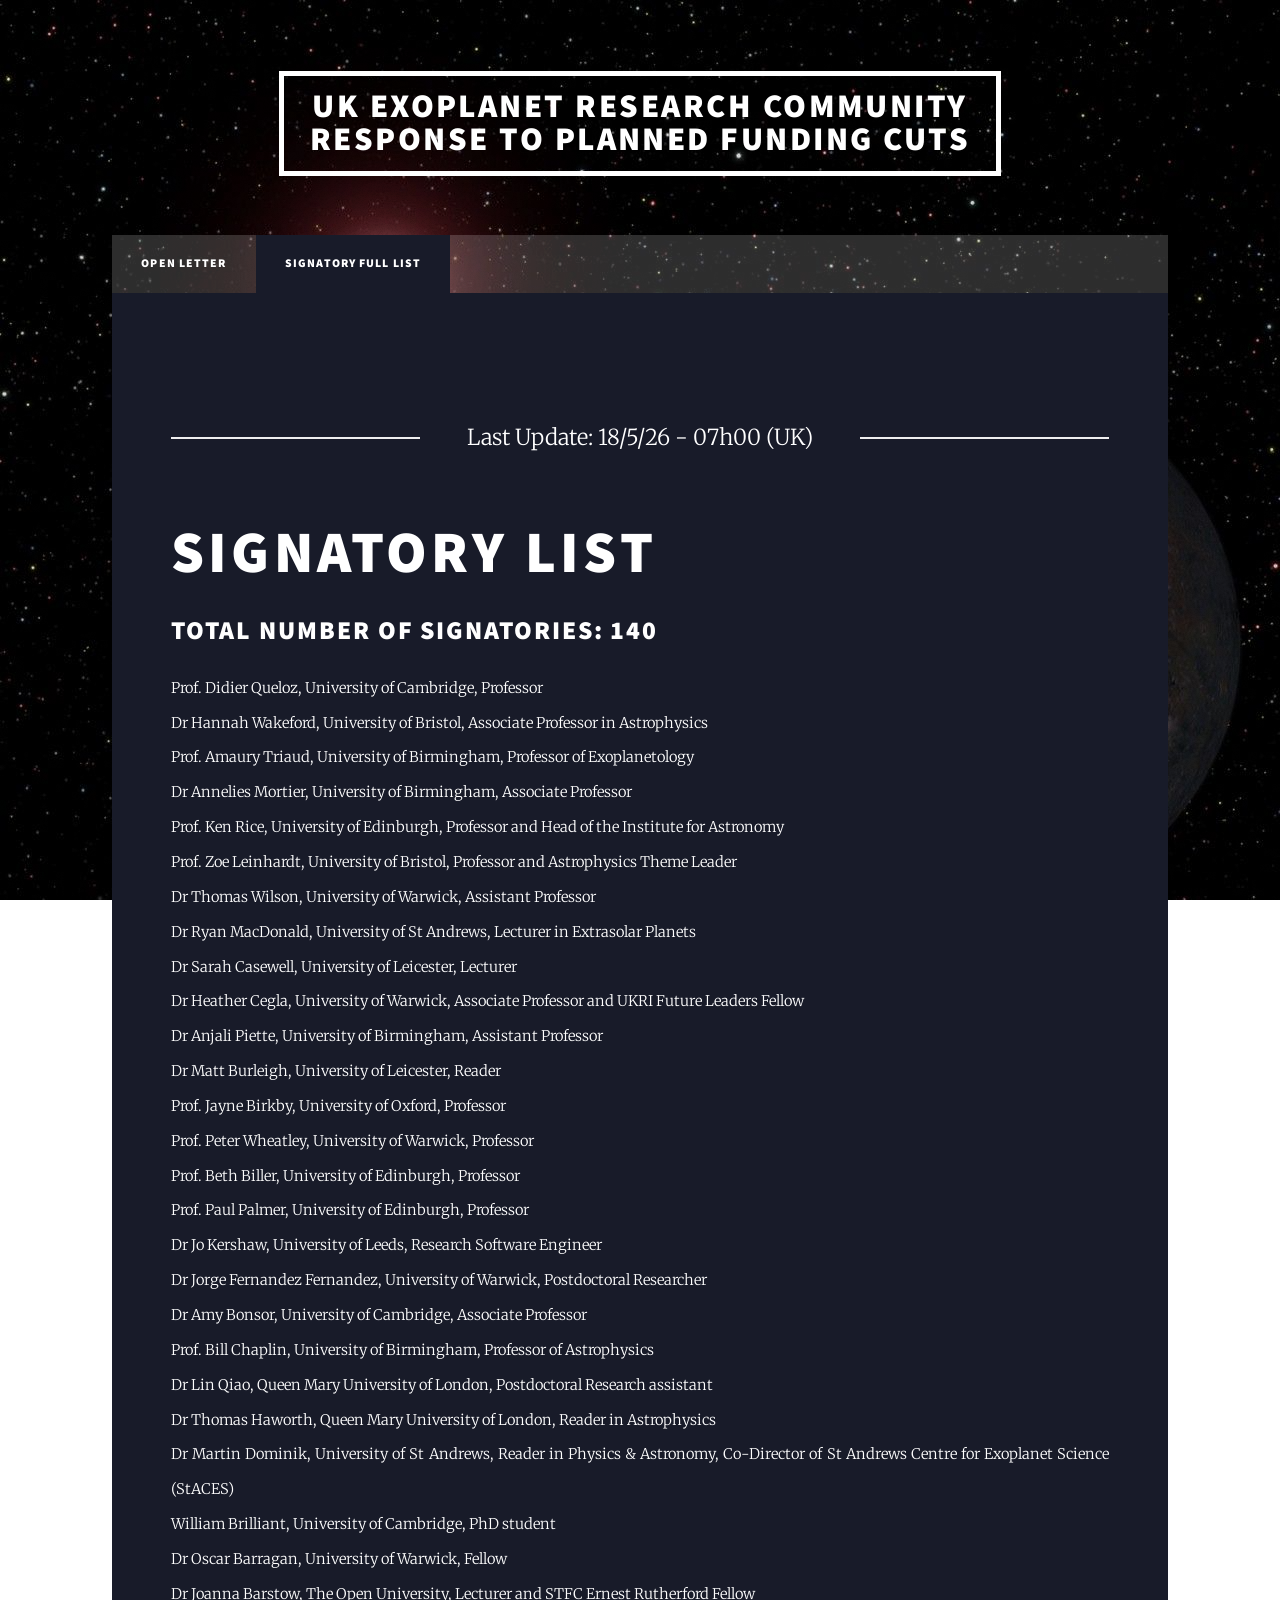
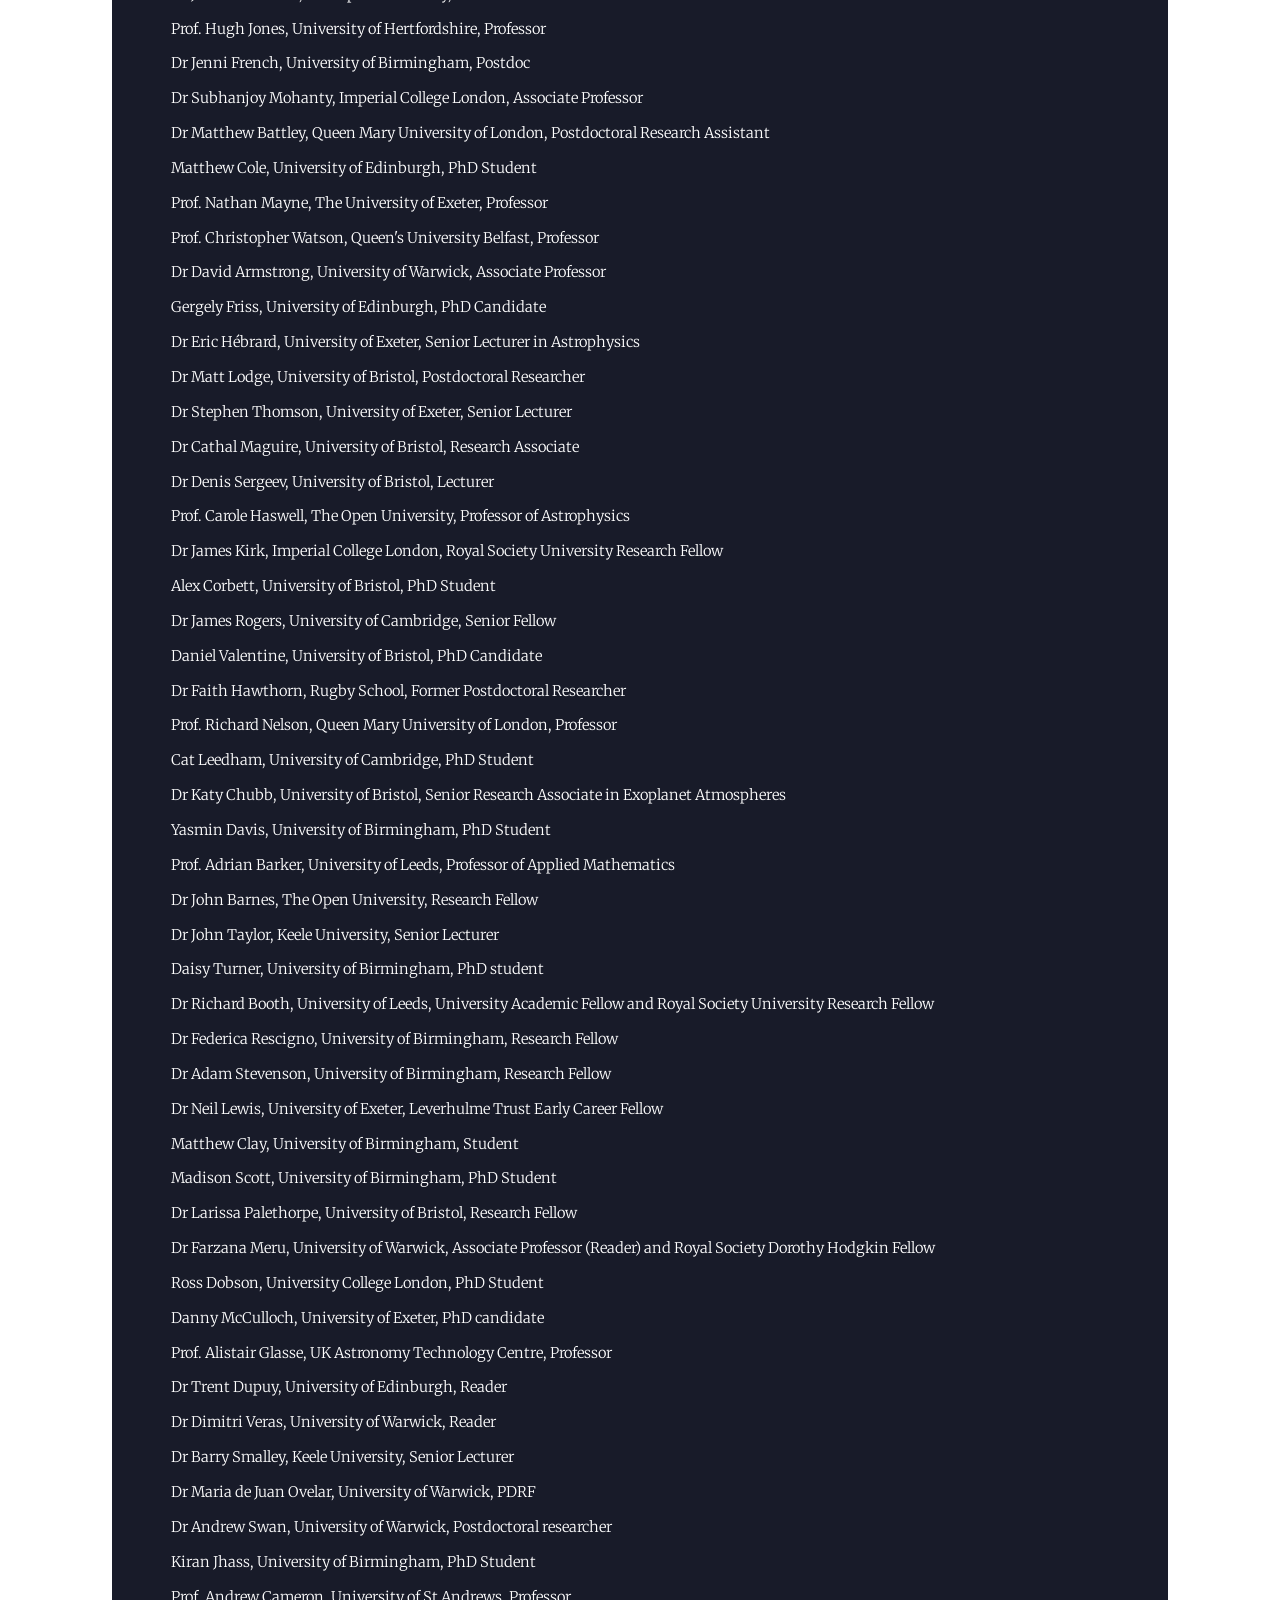
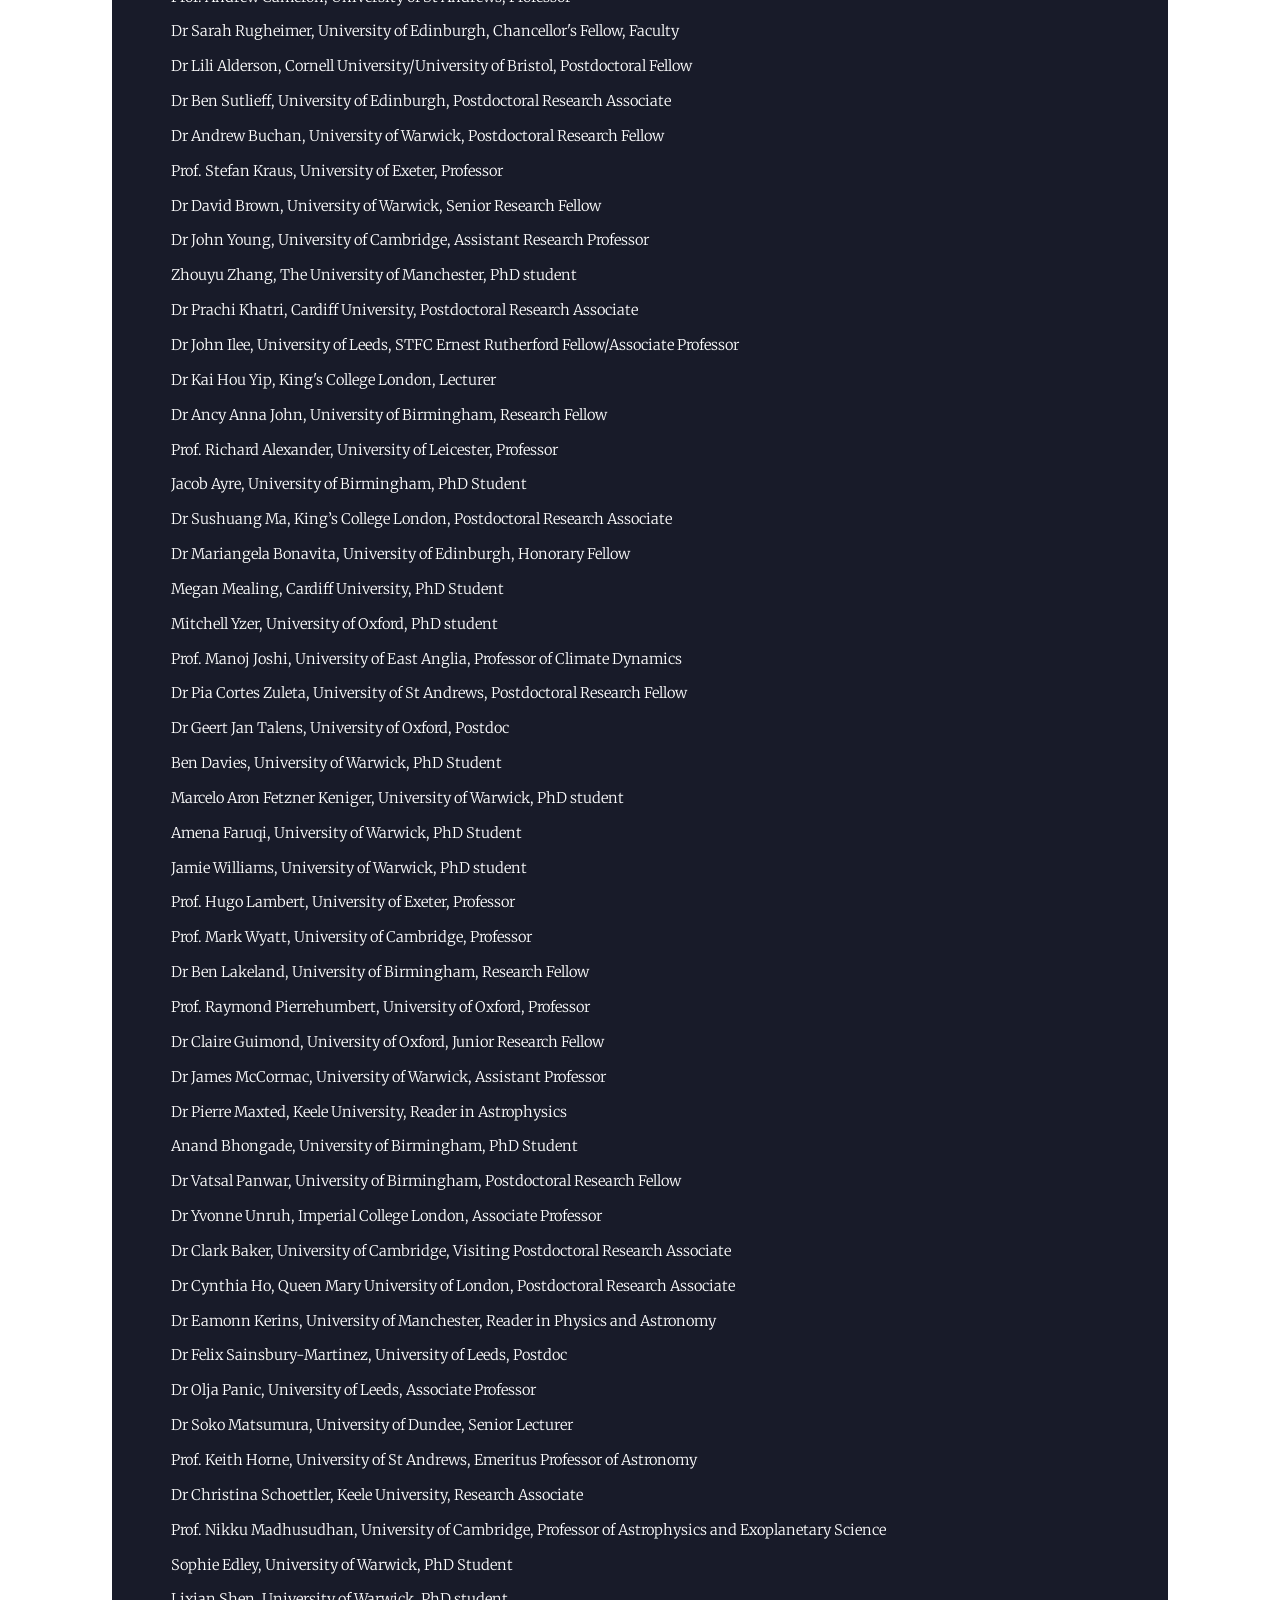
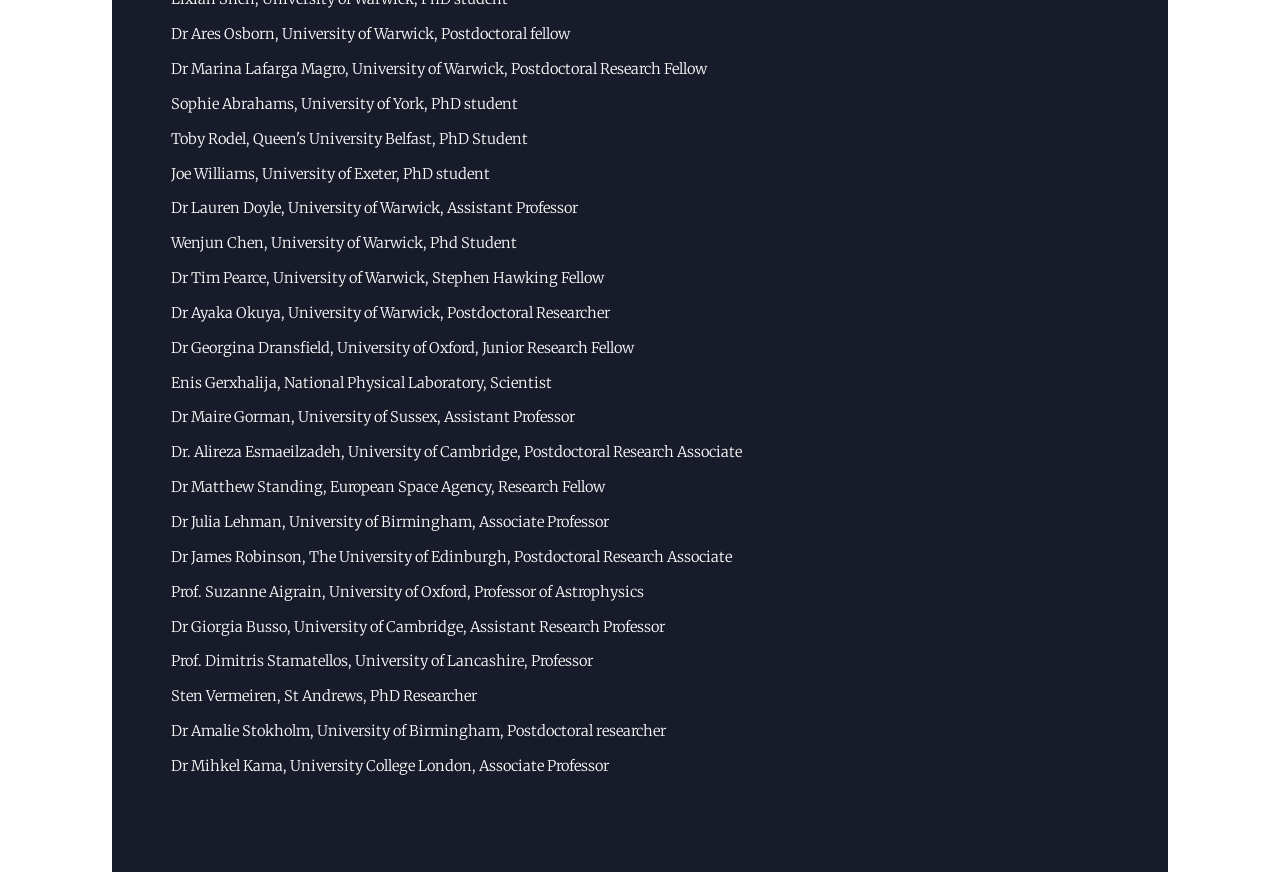
==== commit f8a20461: "Update generic.html" ====
--- a/generic.html
+++ b/generic.html
@@ -42,12 +42,12 @@
 						<!-- Post -->
 							<section class="post">
 								<header class="major">
-									<span class="date">Last Update: 17/5/26 - 16h30 (UK)</span>
+									<span class="date">Last Update: 18/5/26 - 07h00 (UK)</span>
 									<h1>Signatory List</h1>
 								
 								</header>
 
-								<h2>Total Number of Signatories: 139</h2> 
+								<h2>Total Number of Signatories: 140</h2> 
                                 <p>Prof. Didier Queloz, University of Cambridge, Professor
 								<br>Dr Hannah Wakeford, University of Bristol, Associate Professor in Astrophysics	
 								<br>Prof. Amaury Triaud, University of Birmingham, Professor of Exoplanetology
@@ -187,6 +187,7 @@
 								<br>Prof. Dimitris Stamatellos, University of Lancashire, Professor
 								<br>Sten Vermeiren, St Andrews, PhD Researcher	
 								<br>Dr Amalie Stokholm, University of Birmingham, Postdoctoral researcher
+								<br>Dr Mihkel Kama, University College London, Associate Professor	
 								</p> 
 							
 							</section>
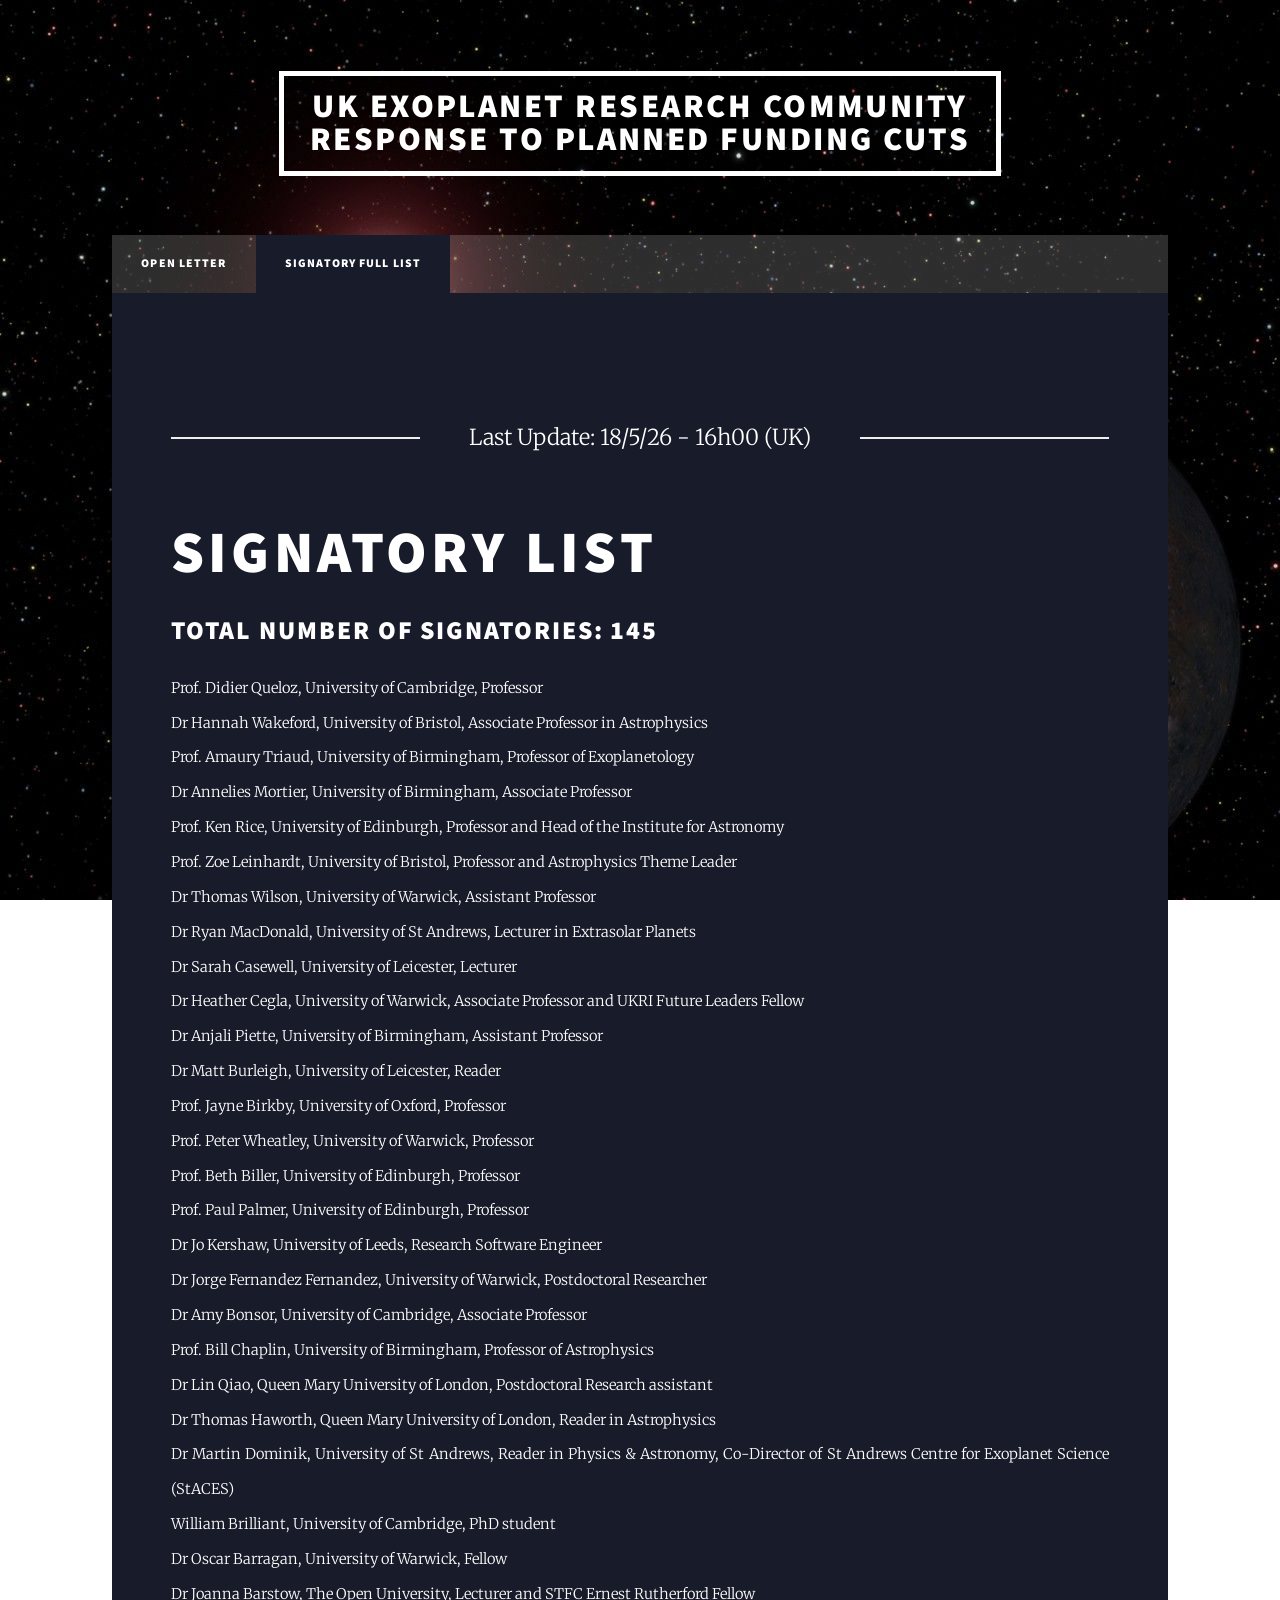
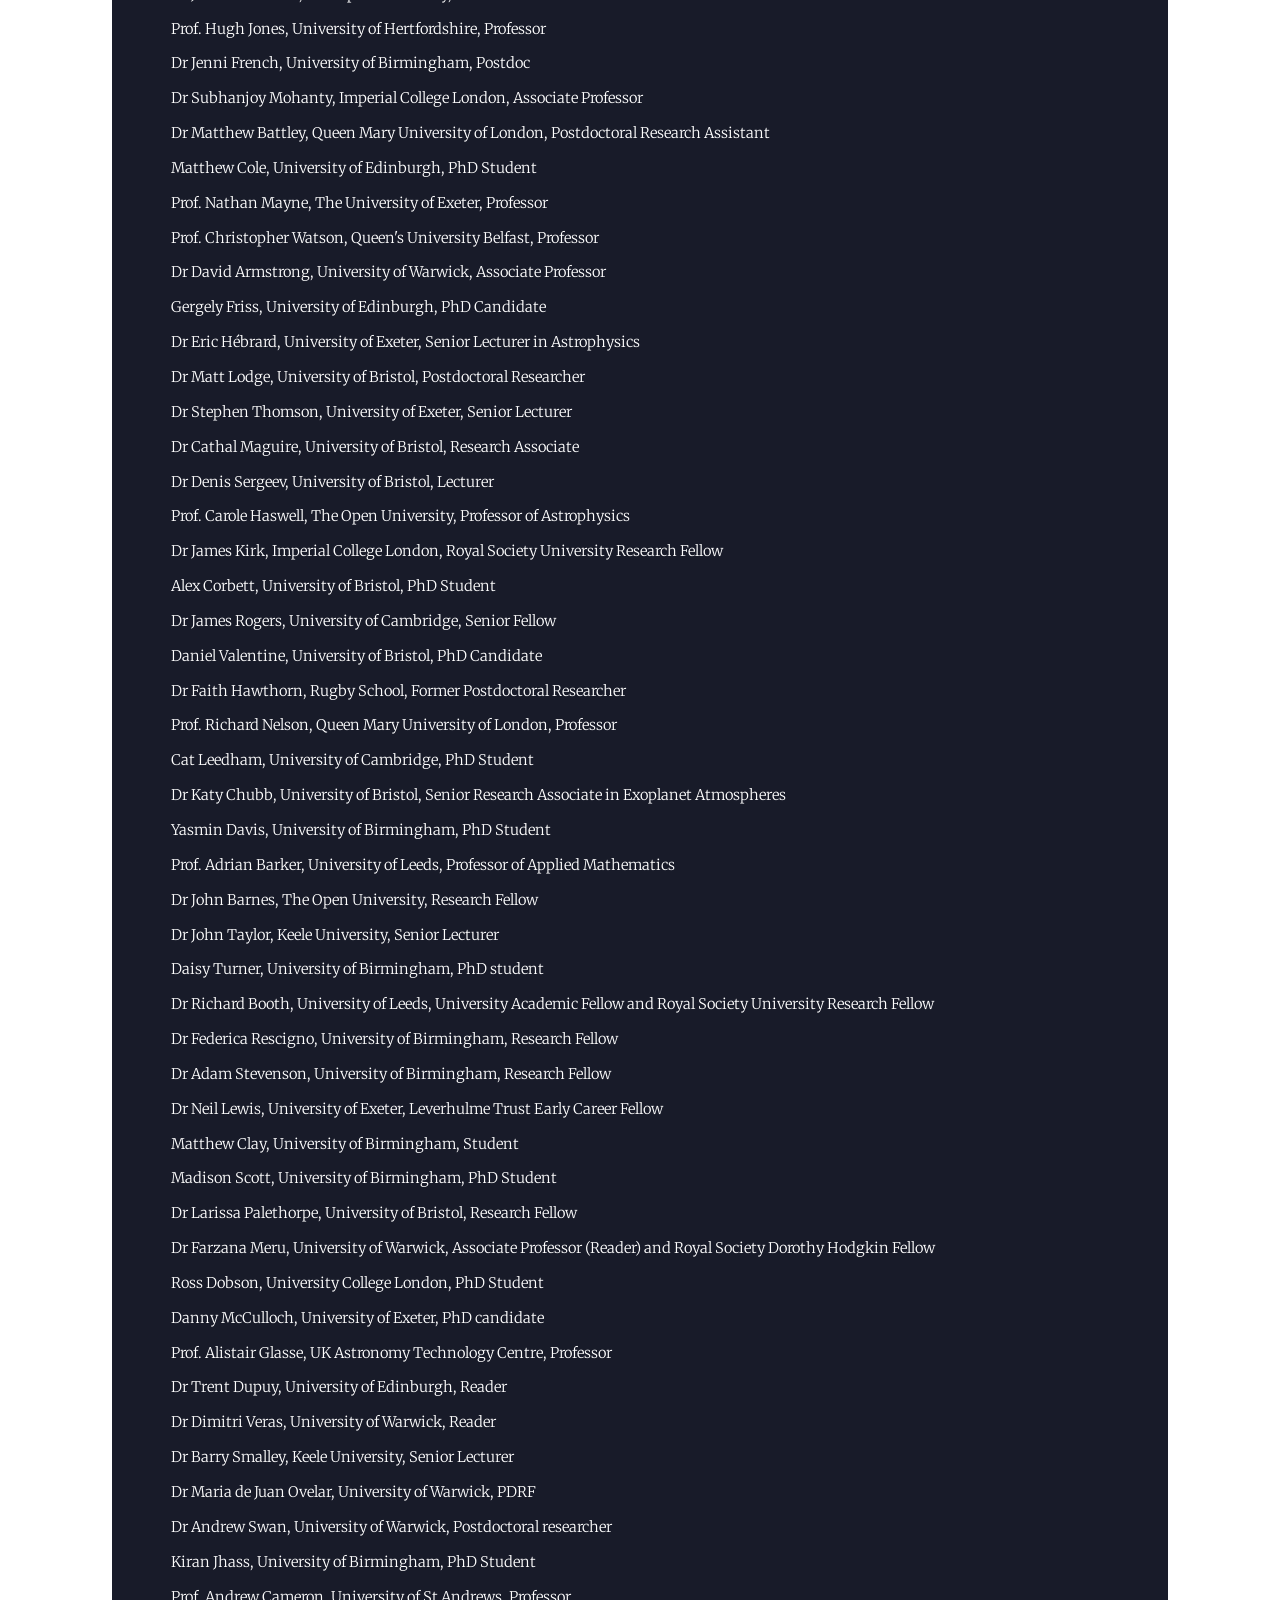
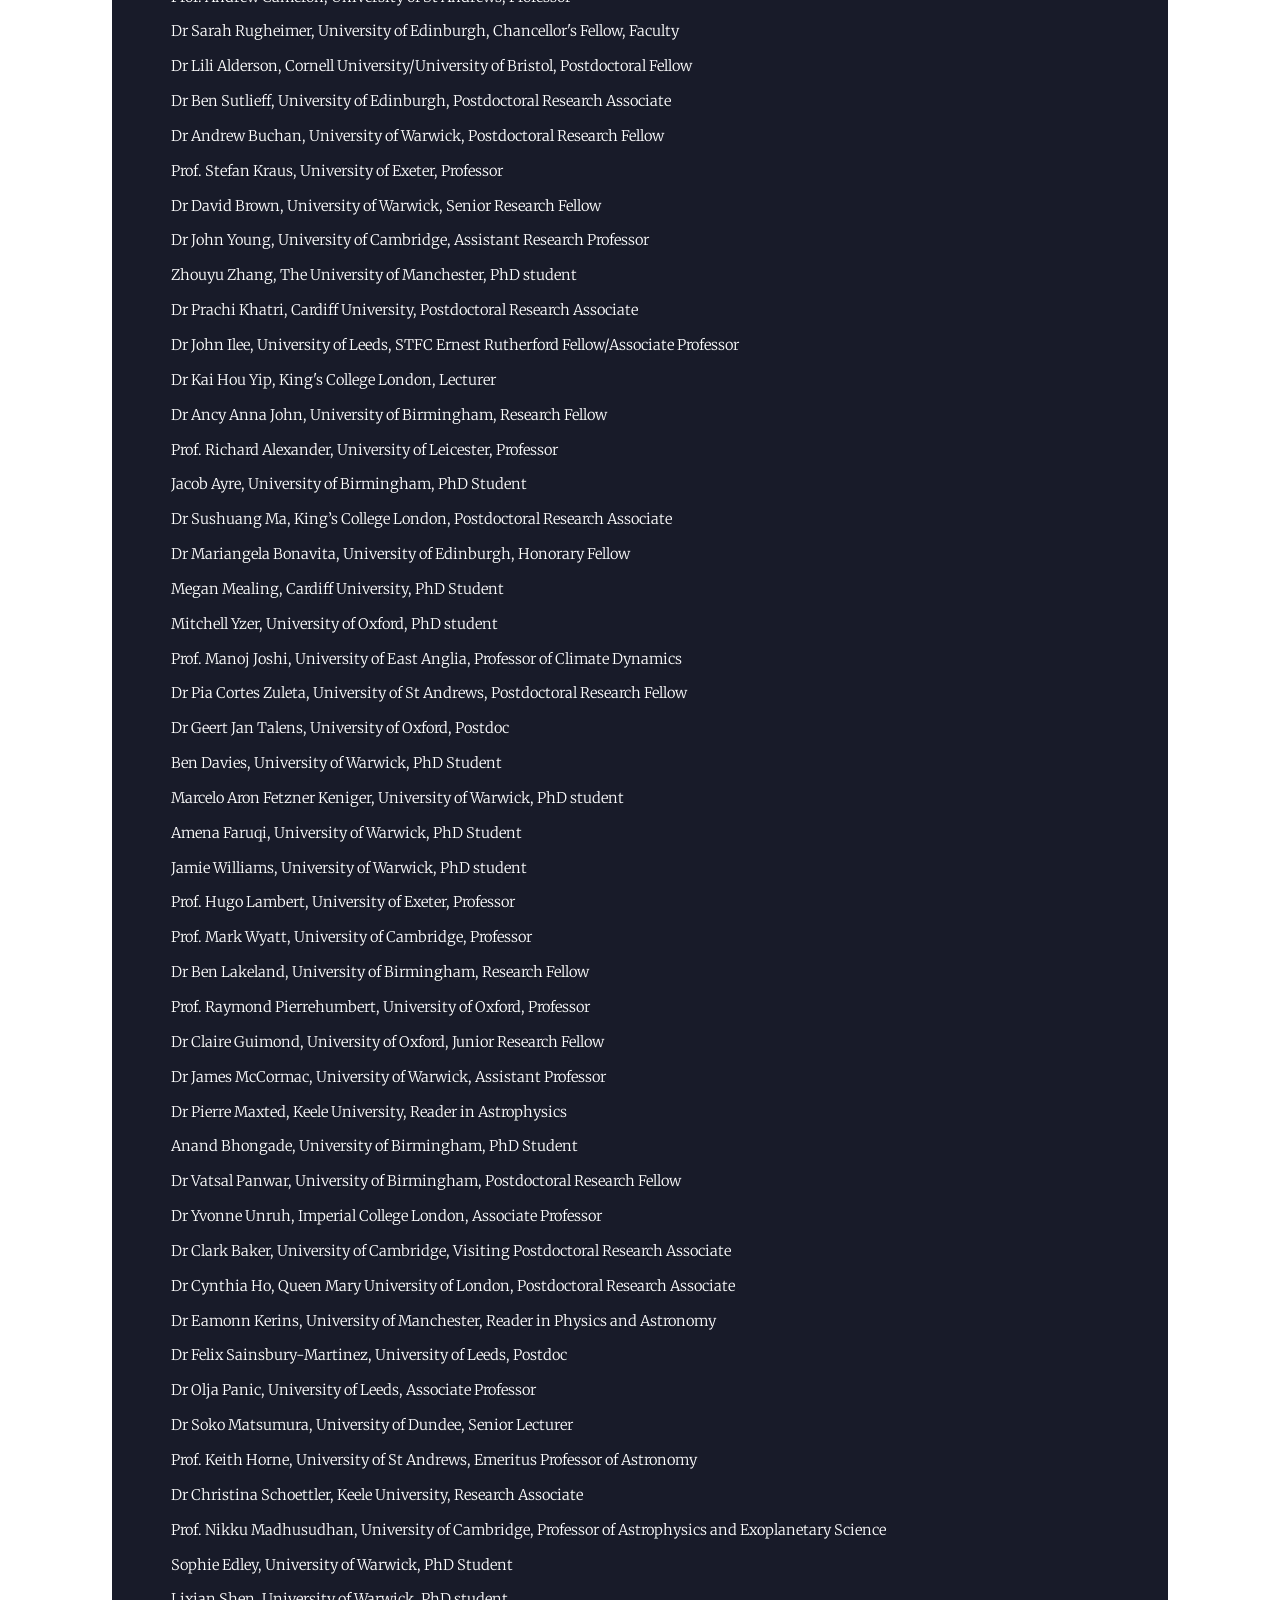
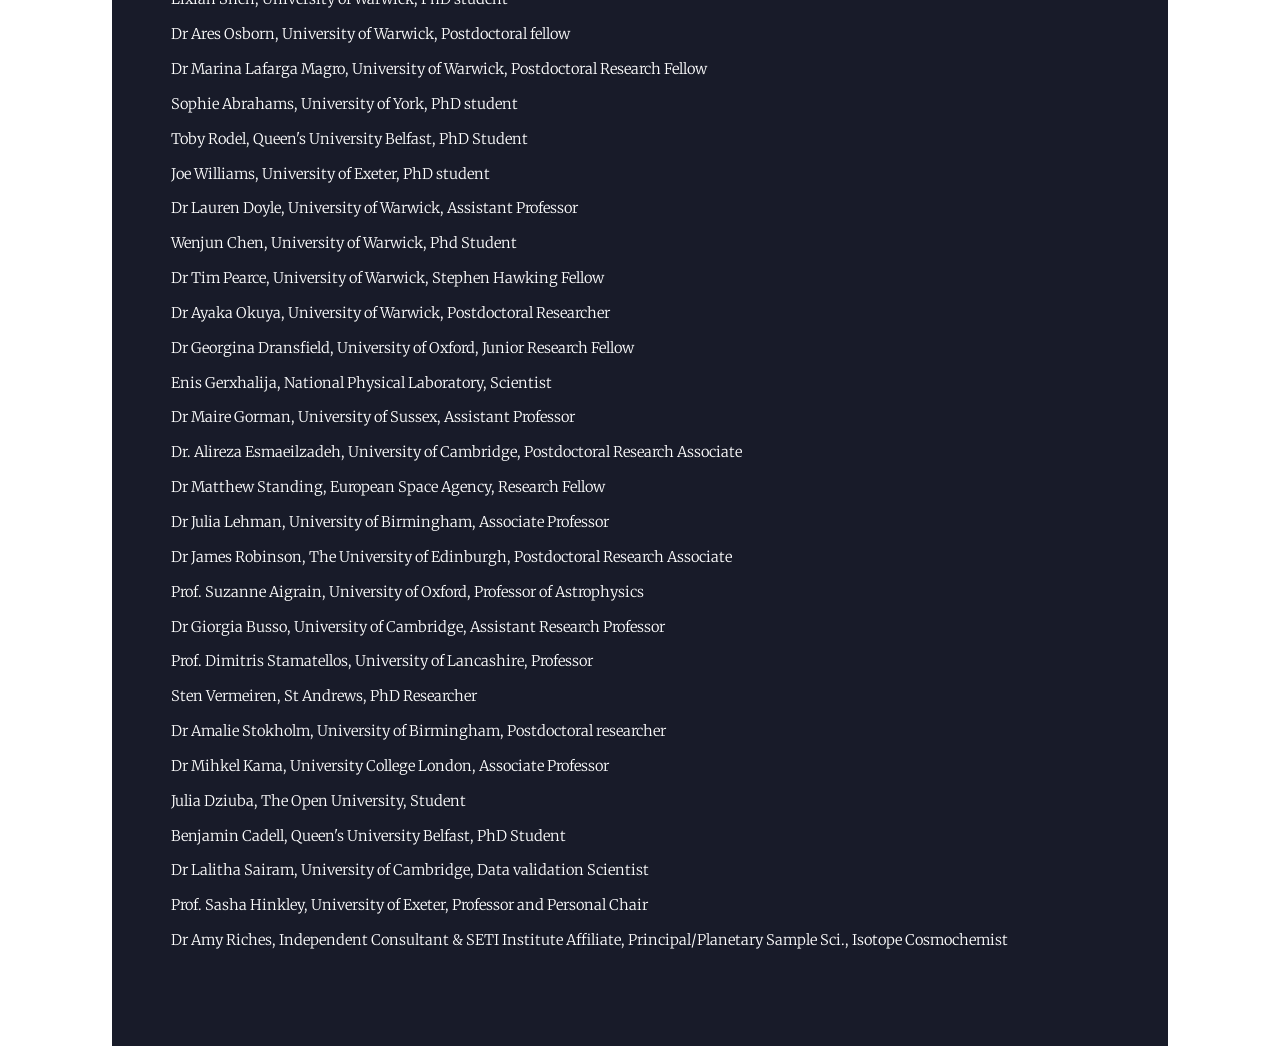
==== commit cfe80317: "Update generic.html" ====
--- a/generic.html
+++ b/generic.html
@@ -42,12 +42,12 @@
 						<!-- Post -->
 							<section class="post">
 								<header class="major">
-									<span class="date">Last Update: 18/5/26 - 07h00 (UK)</span>
+									<span class="date">Last Update: 18/5/26 - 16h00 (UK)</span>
 									<h1>Signatory List</h1>
 								
 								</header>
 
-								<h2>Total Number of Signatories: 140</h2> 
+								<h2>Total Number of Signatories: 145</h2> 
                                 <p>Prof. Didier Queloz, University of Cambridge, Professor
 								<br>Dr Hannah Wakeford, University of Bristol, Associate Professor in Astrophysics	
 								<br>Prof. Amaury Triaud, University of Birmingham, Professor of Exoplanetology
@@ -188,6 +188,11 @@
 								<br>Sten Vermeiren, St Andrews, PhD Researcher	
 								<br>Dr Amalie Stokholm, University of Birmingham, Postdoctoral researcher
 								<br>Dr Mihkel Kama, University College London, Associate Professor	
+								<br>Julia Dziuba, The Open University, Student 
+								<br>Benjamin Cadell, Queen's University Belfast, PhD Student
+								<br>Dr Lalitha Sairam, University of Cambridge, Data validation Scientist
+								<br>Prof. Sasha Hinkley, University of Exeter, Professor and Personal Chair
+								<br>Dr Amy Riches, Independent Consultant & SETI Institute Affiliate, Principal/Planetary Sample Sci., Isotope Cosmochemist
 								</p> 
 							
 							</section>
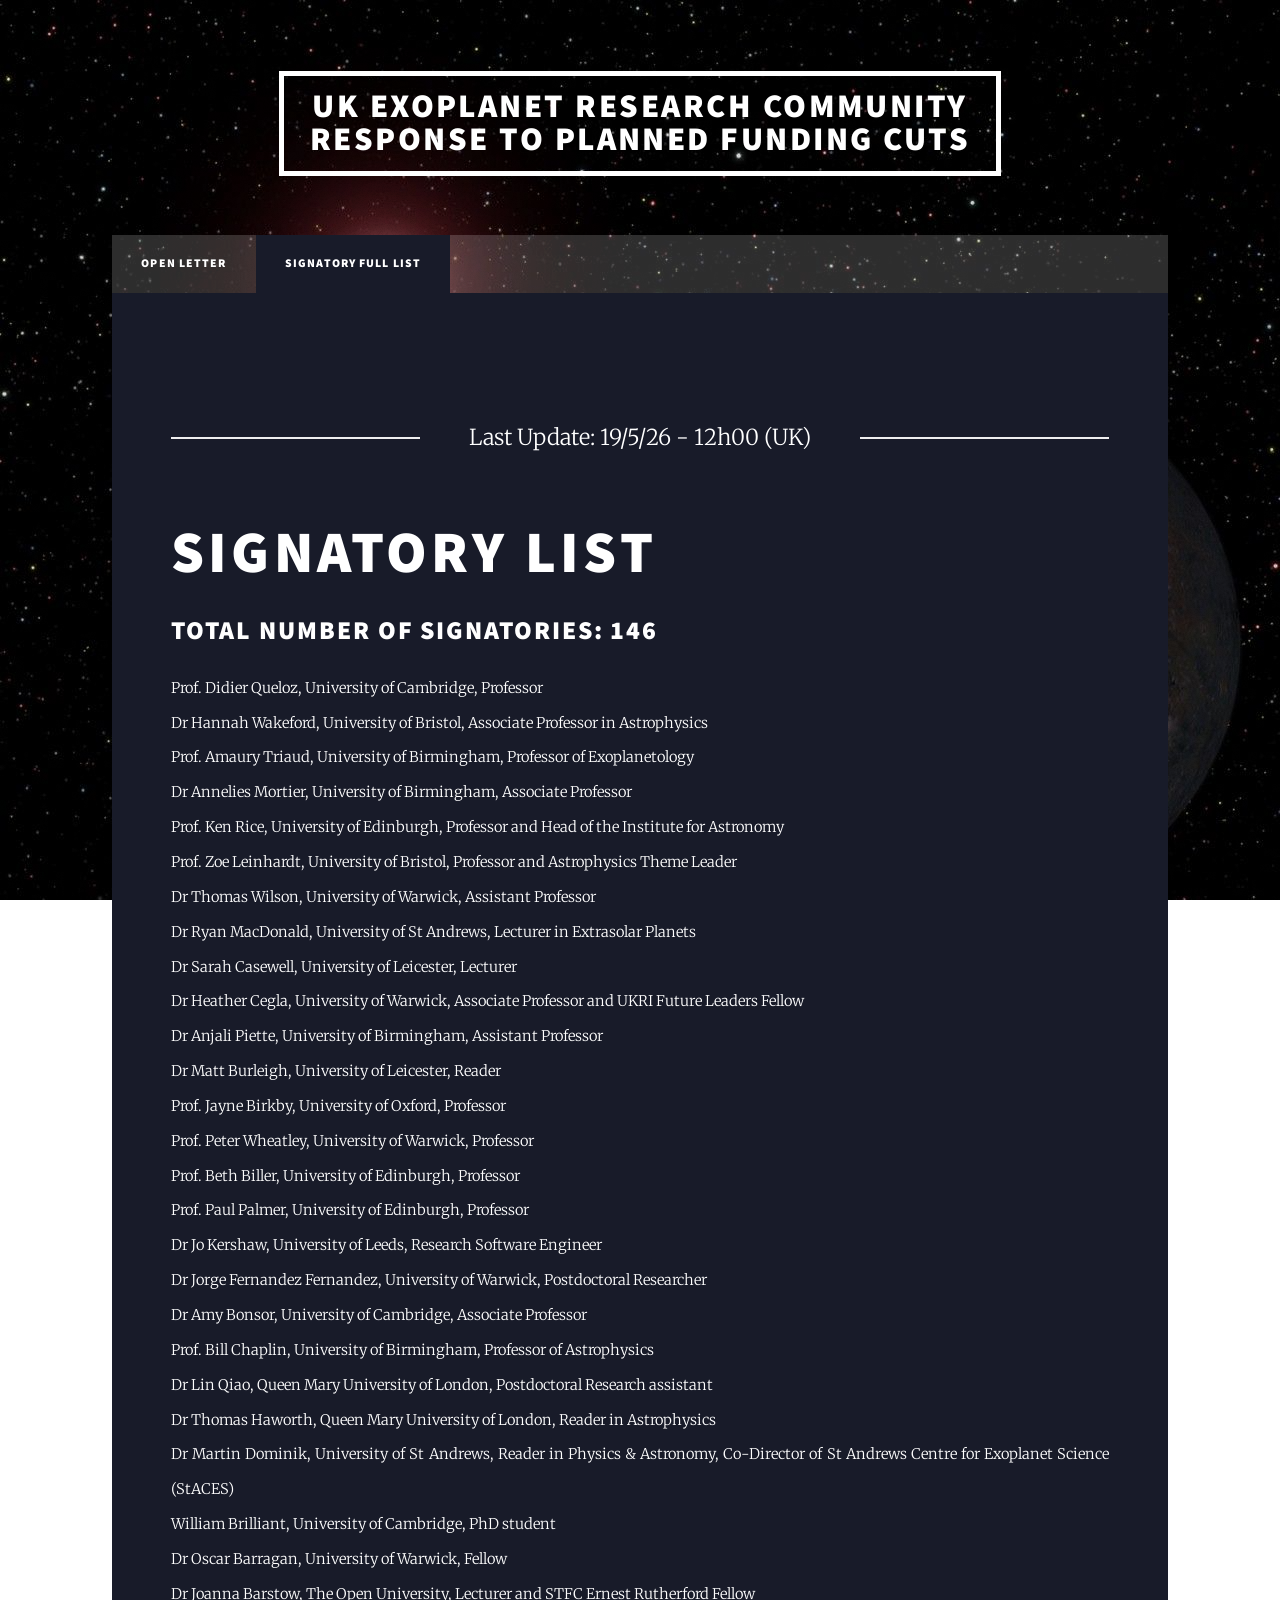
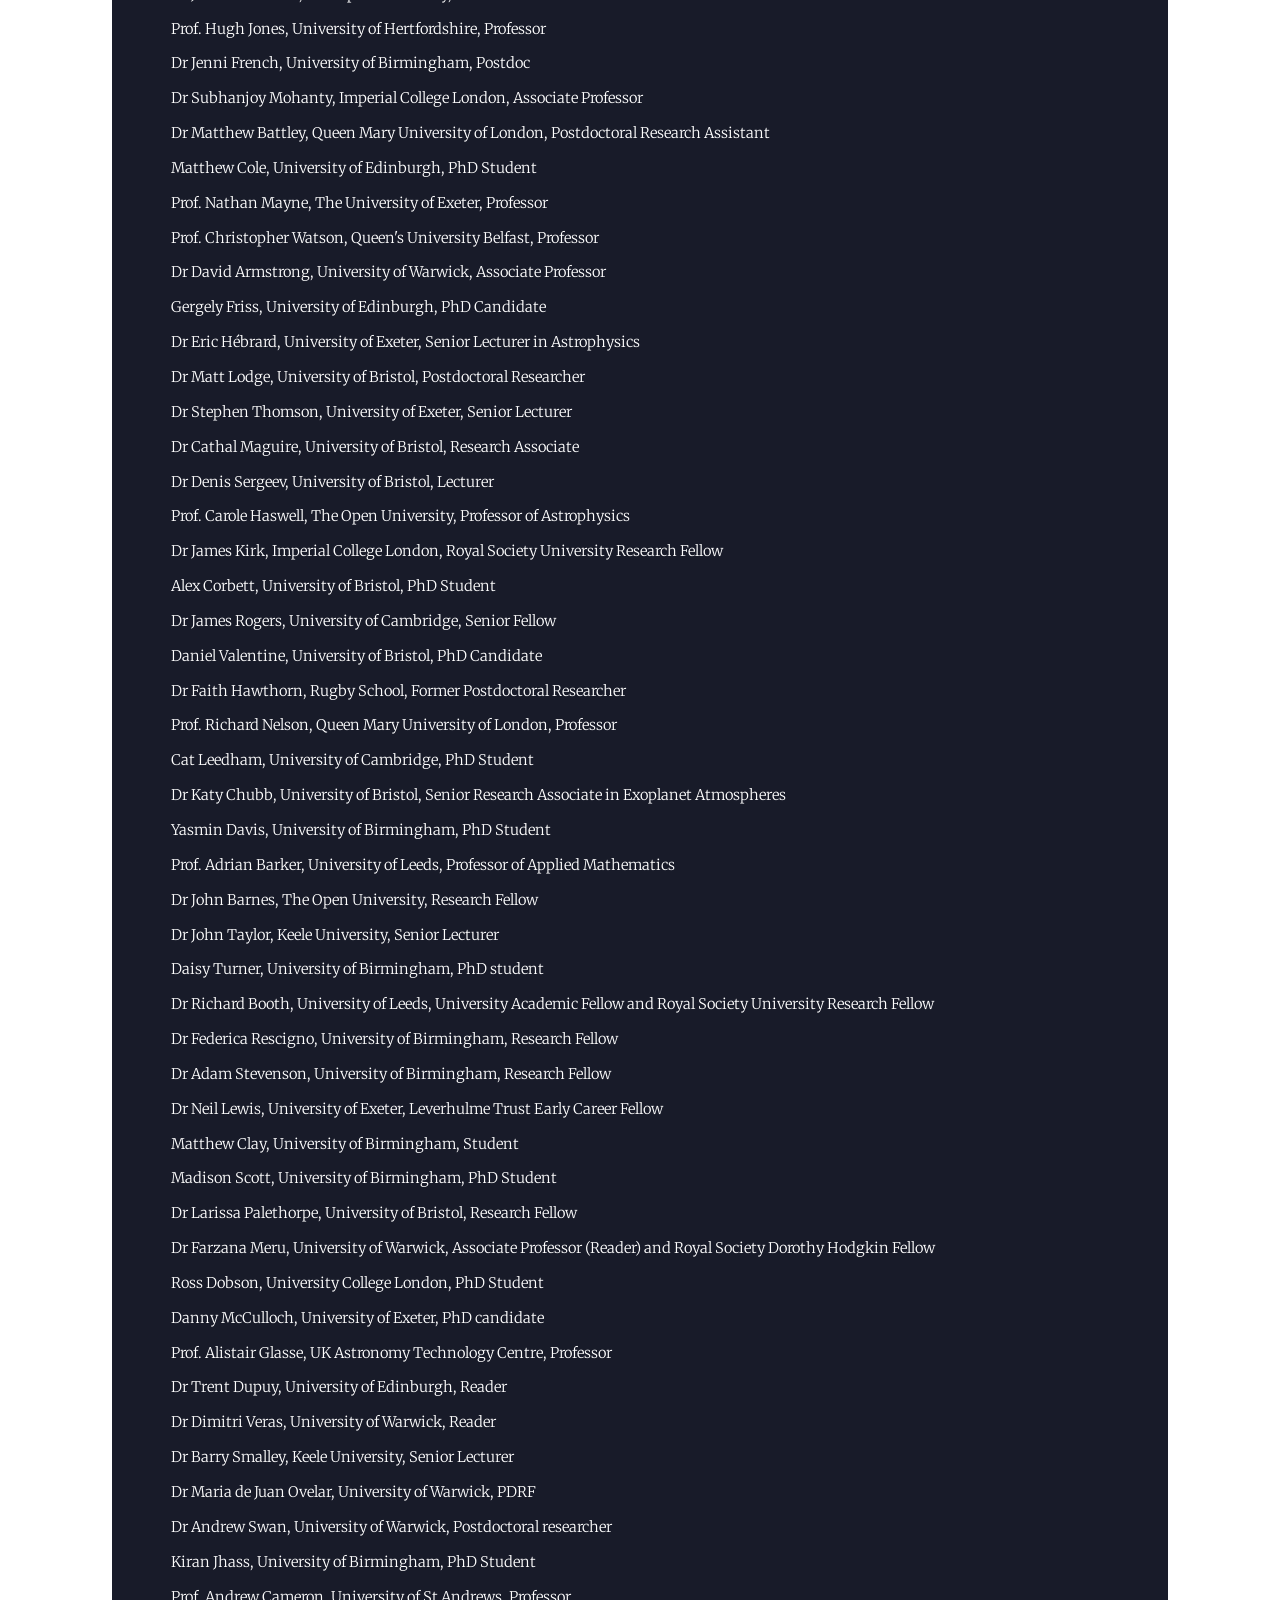
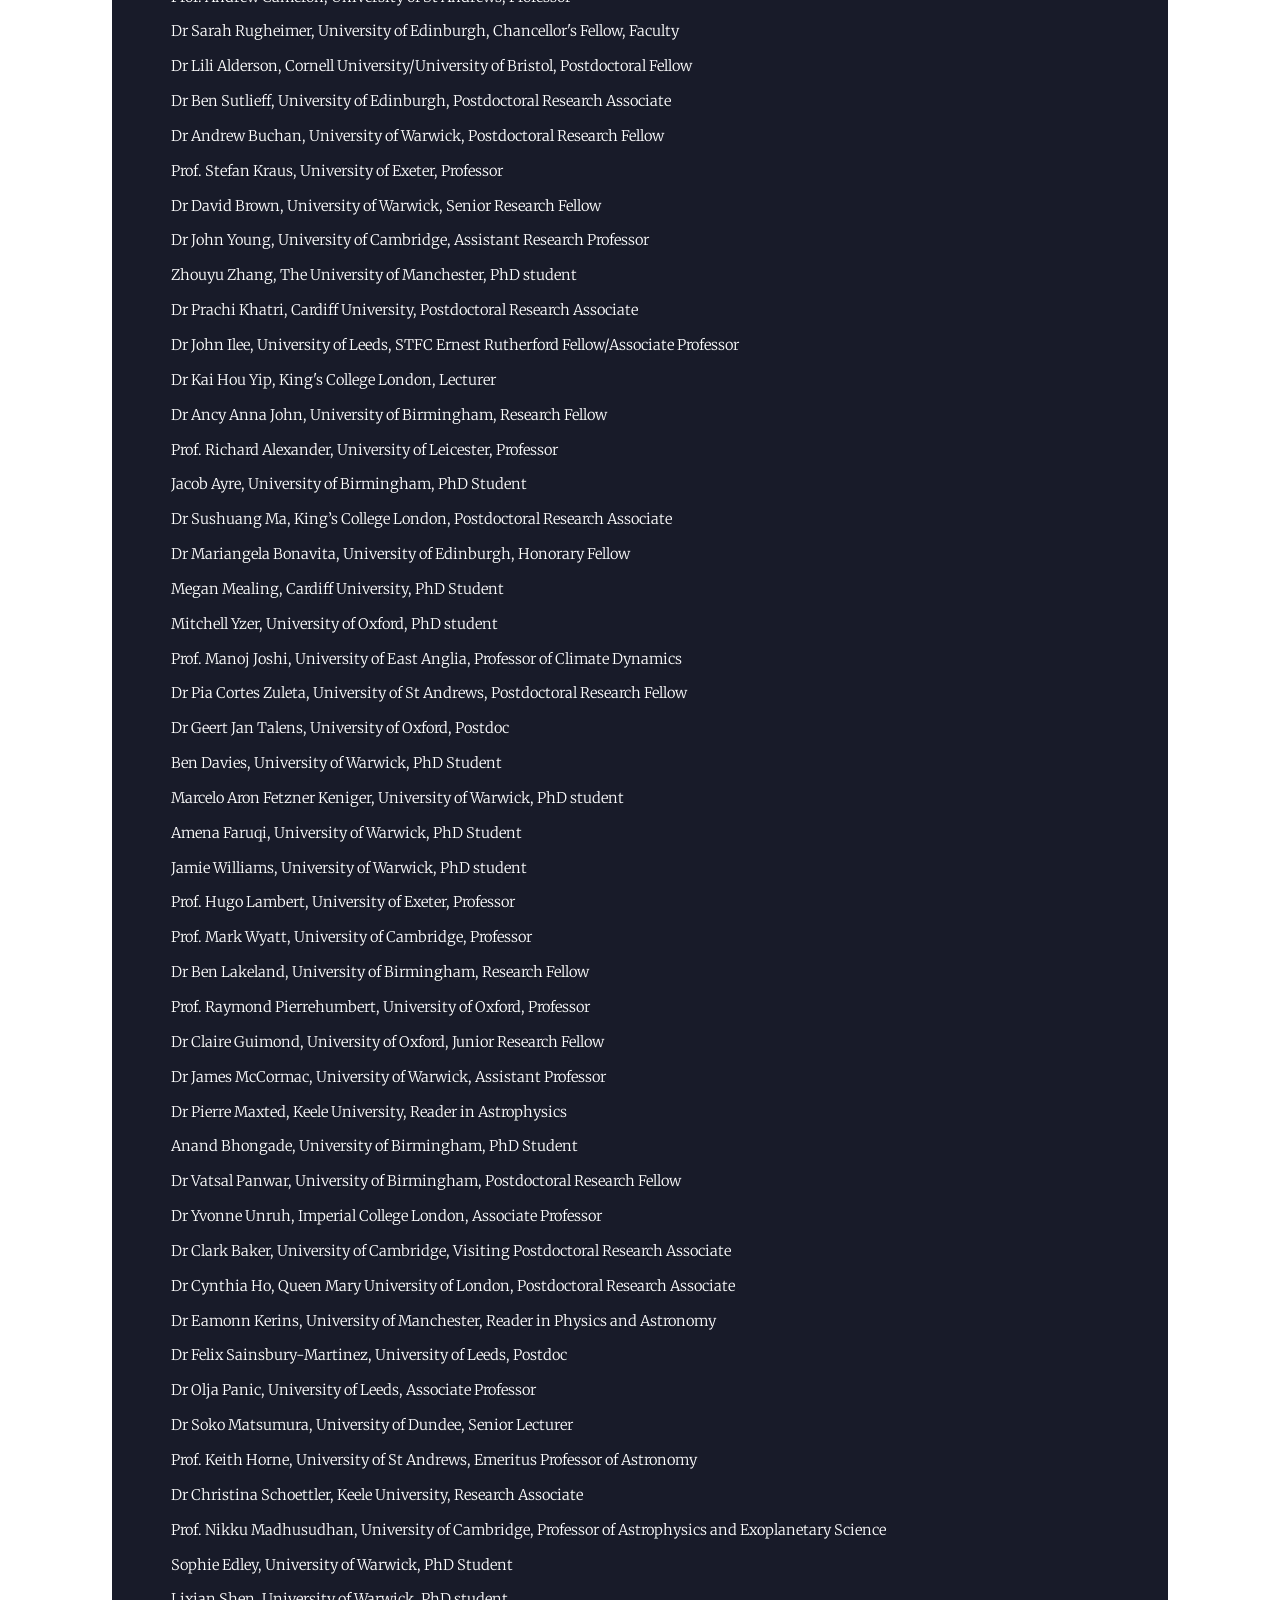
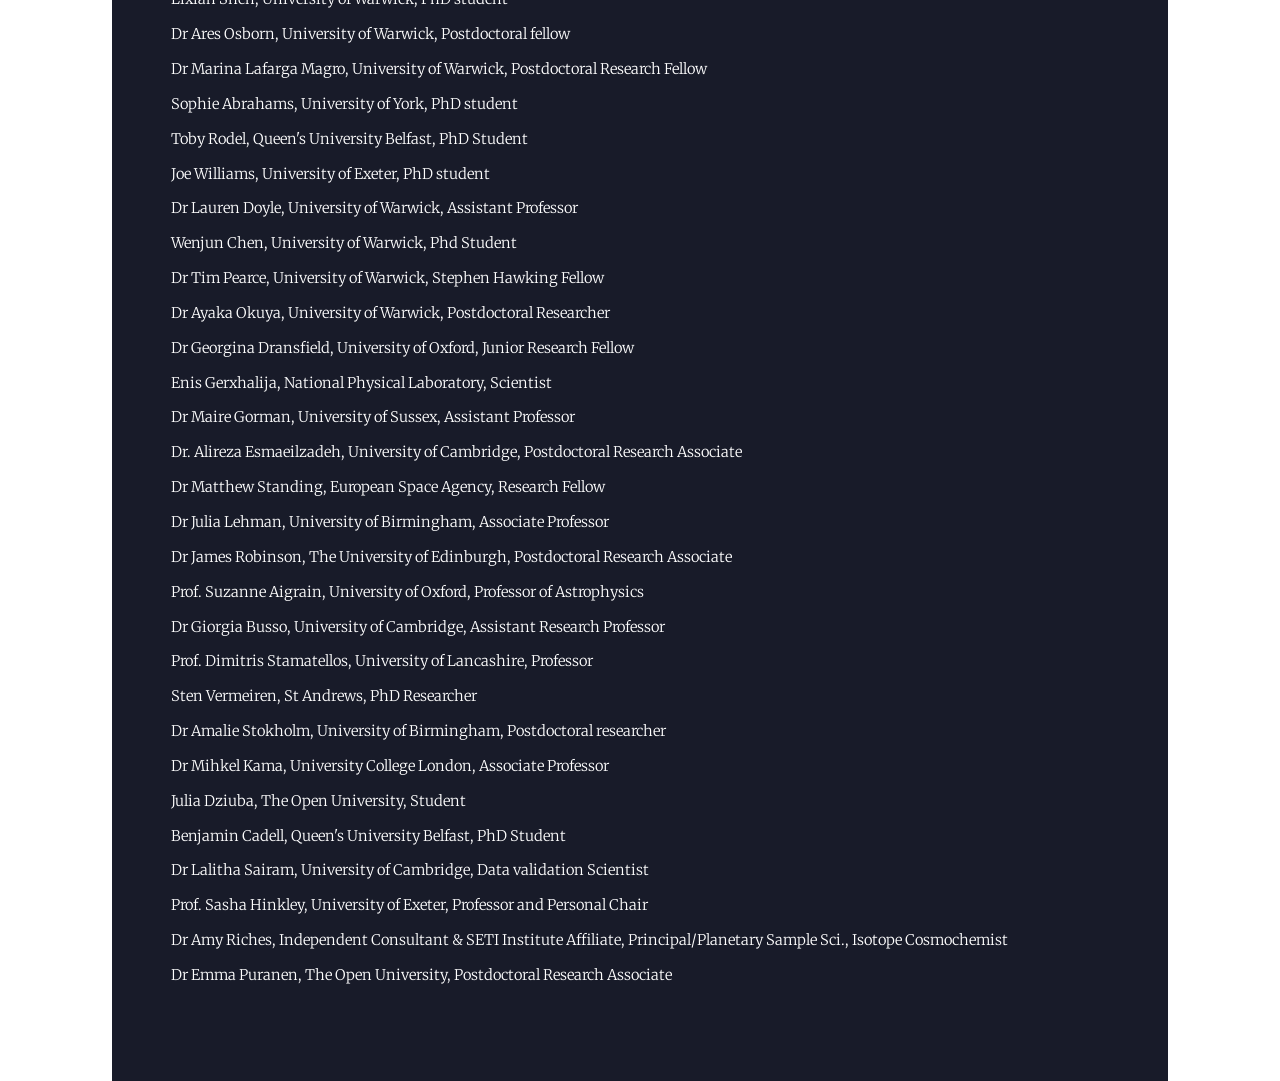
==== commit 66b277c9: "Update generic.html" ====
--- a/generic.html
+++ b/generic.html
@@ -42,12 +42,12 @@
 						<!-- Post -->
 							<section class="post">
 								<header class="major">
-									<span class="date">Last Update: 18/5/26 - 16h00 (UK)</span>
+									<span class="date">Last Update: 19/5/26 - 12h00 (UK)</span>
 									<h1>Signatory List</h1>
 								
 								</header>
 
-								<h2>Total Number of Signatories: 145</h2> 
+								<h2>Total Number of Signatories: 146</h2> 
                                 <p>Prof. Didier Queloz, University of Cambridge, Professor
 								<br>Dr Hannah Wakeford, University of Bristol, Associate Professor in Astrophysics	
 								<br>Prof. Amaury Triaud, University of Birmingham, Professor of Exoplanetology
@@ -193,6 +193,7 @@
 								<br>Dr Lalitha Sairam, University of Cambridge, Data validation Scientist
 								<br>Prof. Sasha Hinkley, University of Exeter, Professor and Personal Chair
 								<br>Dr Amy Riches, Independent Consultant & SETI Institute Affiliate, Principal/Planetary Sample Sci., Isotope Cosmochemist
+								<br>Dr Emma	Puranen, The Open University, Postdoctoral Research Associate
 								</p> 
 							
 							</section>
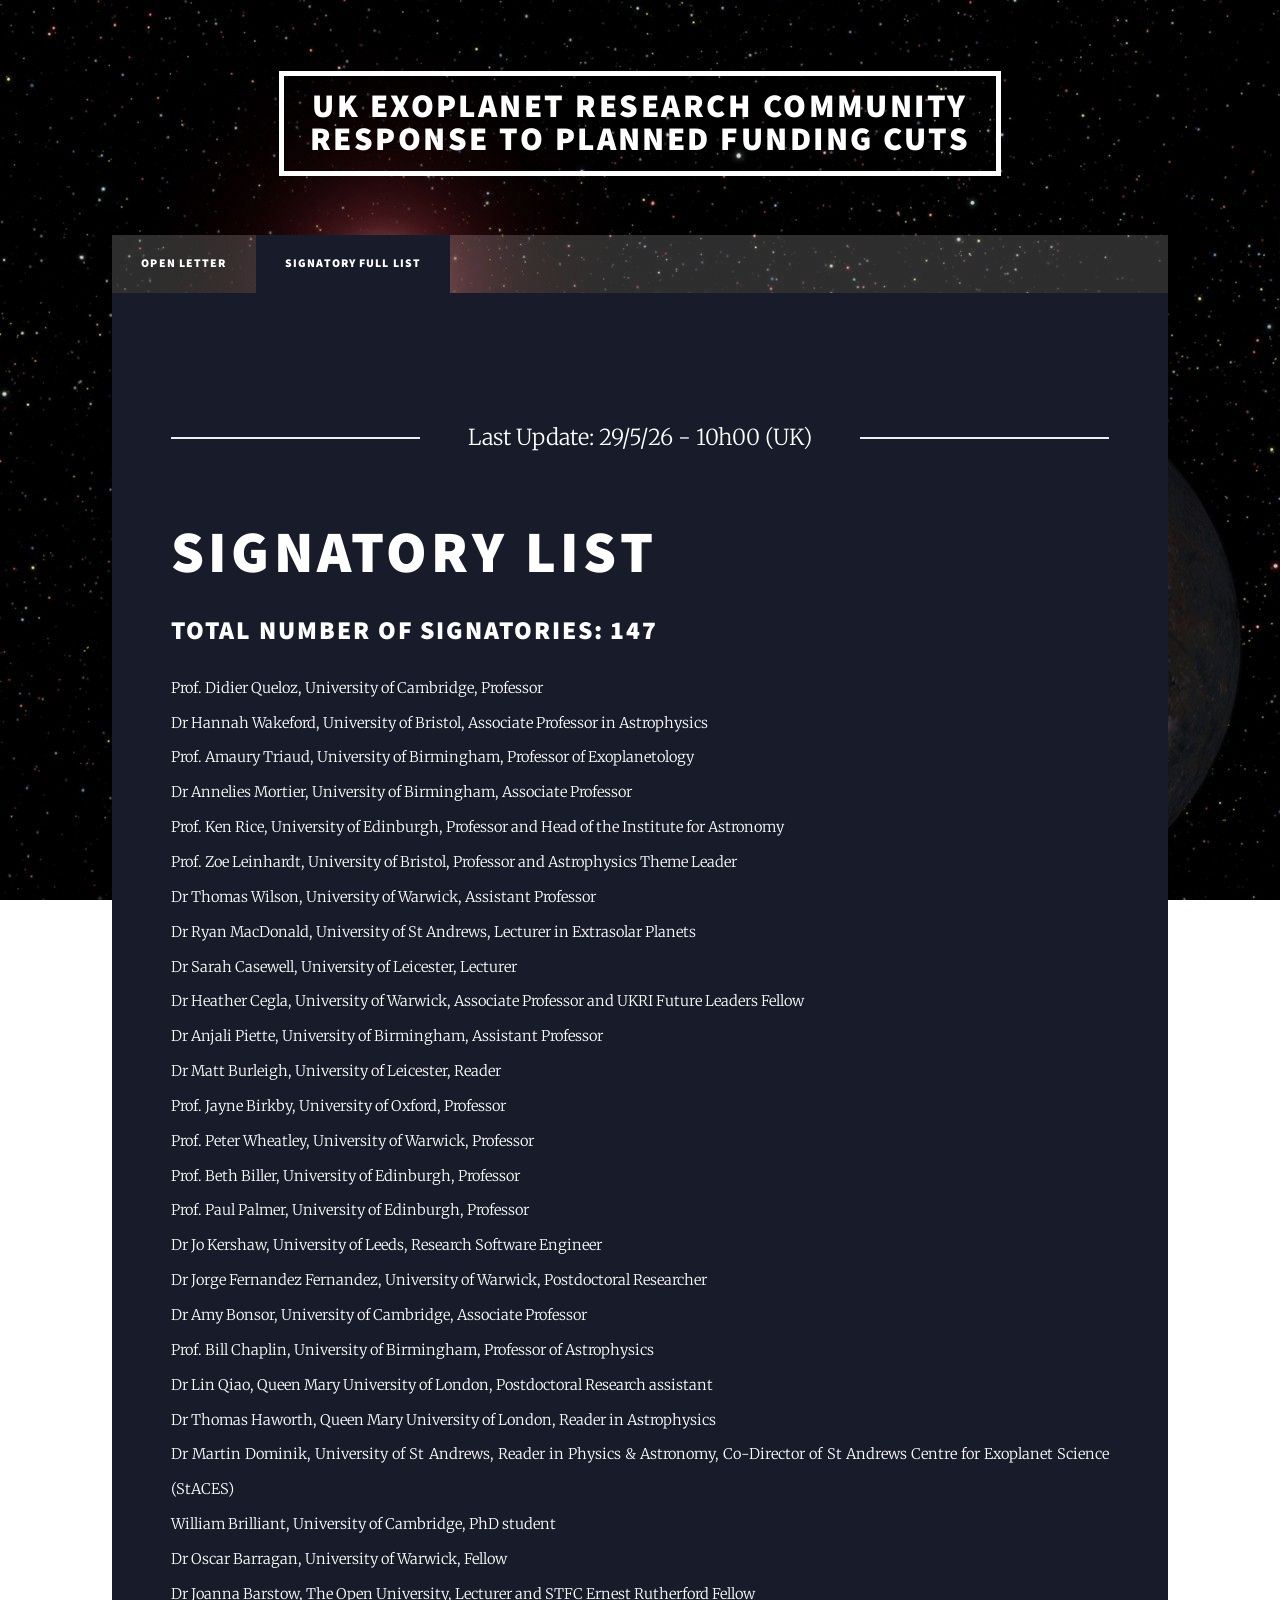
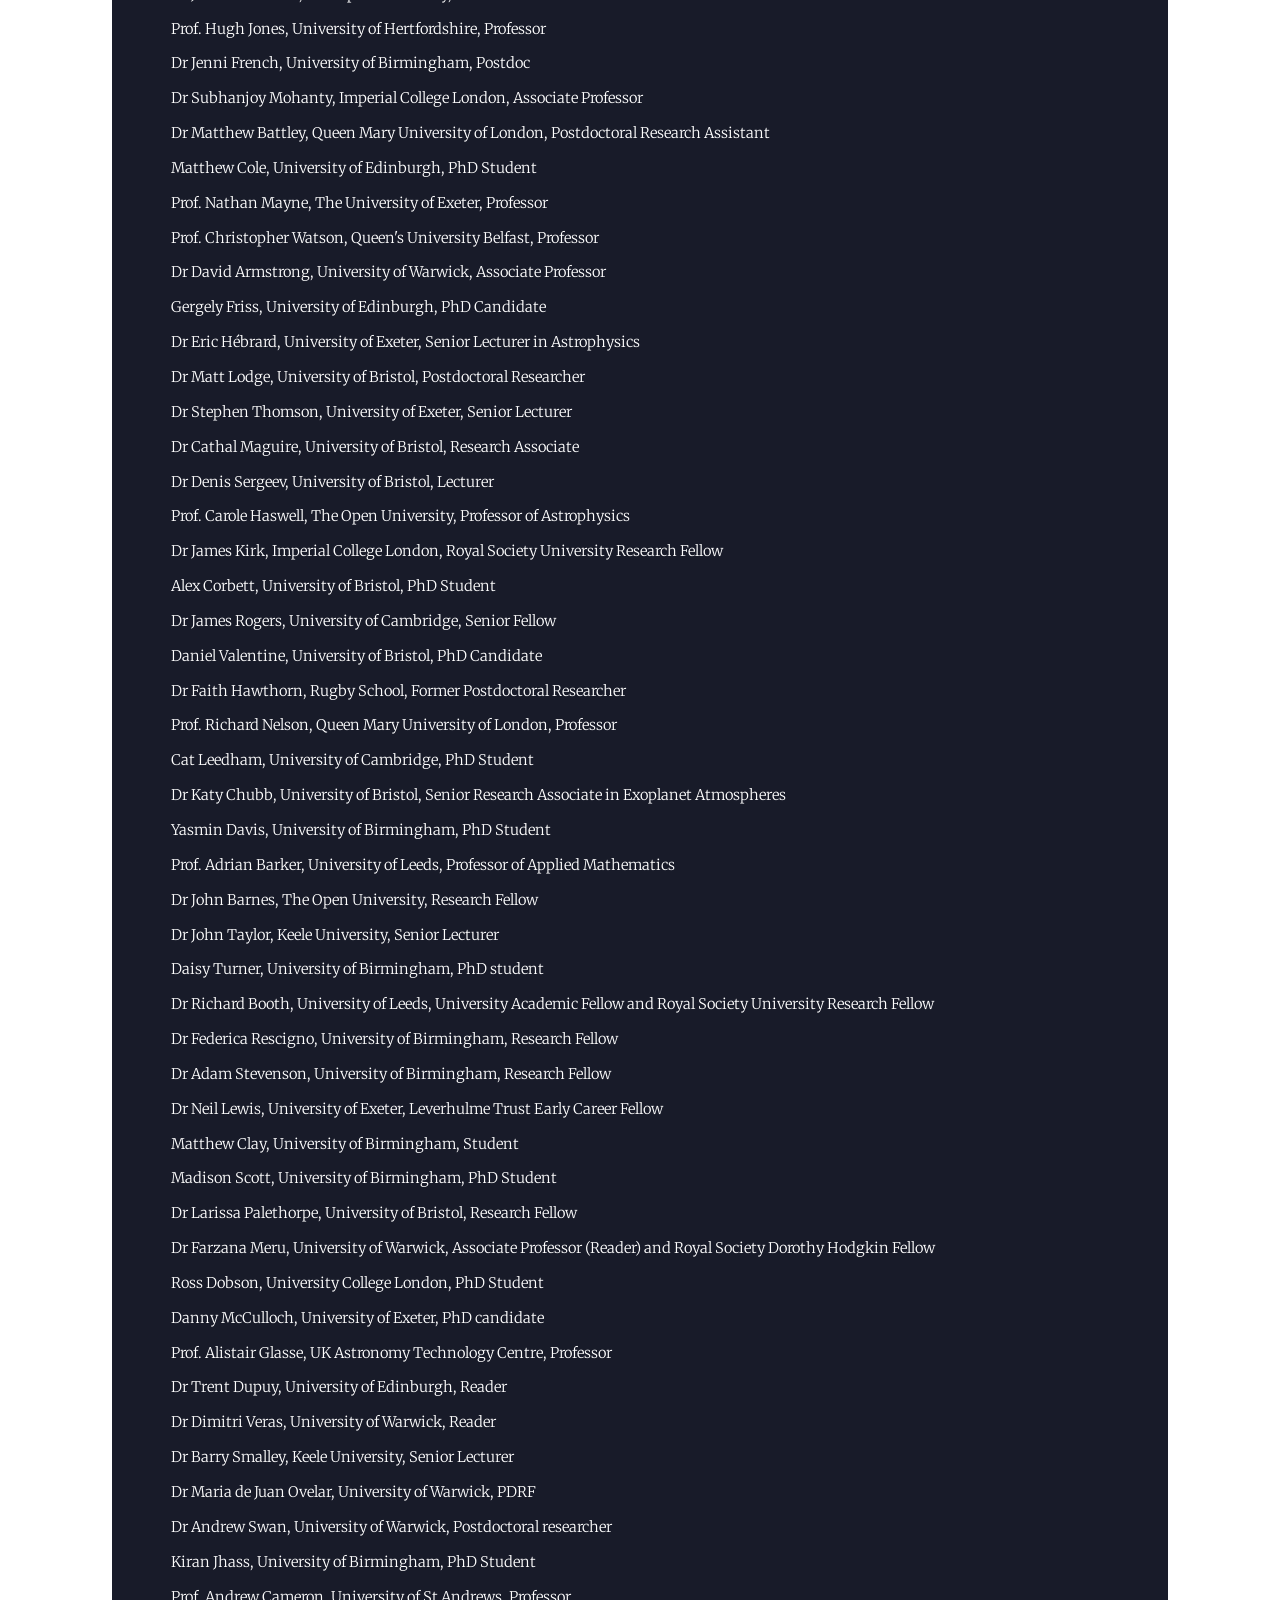
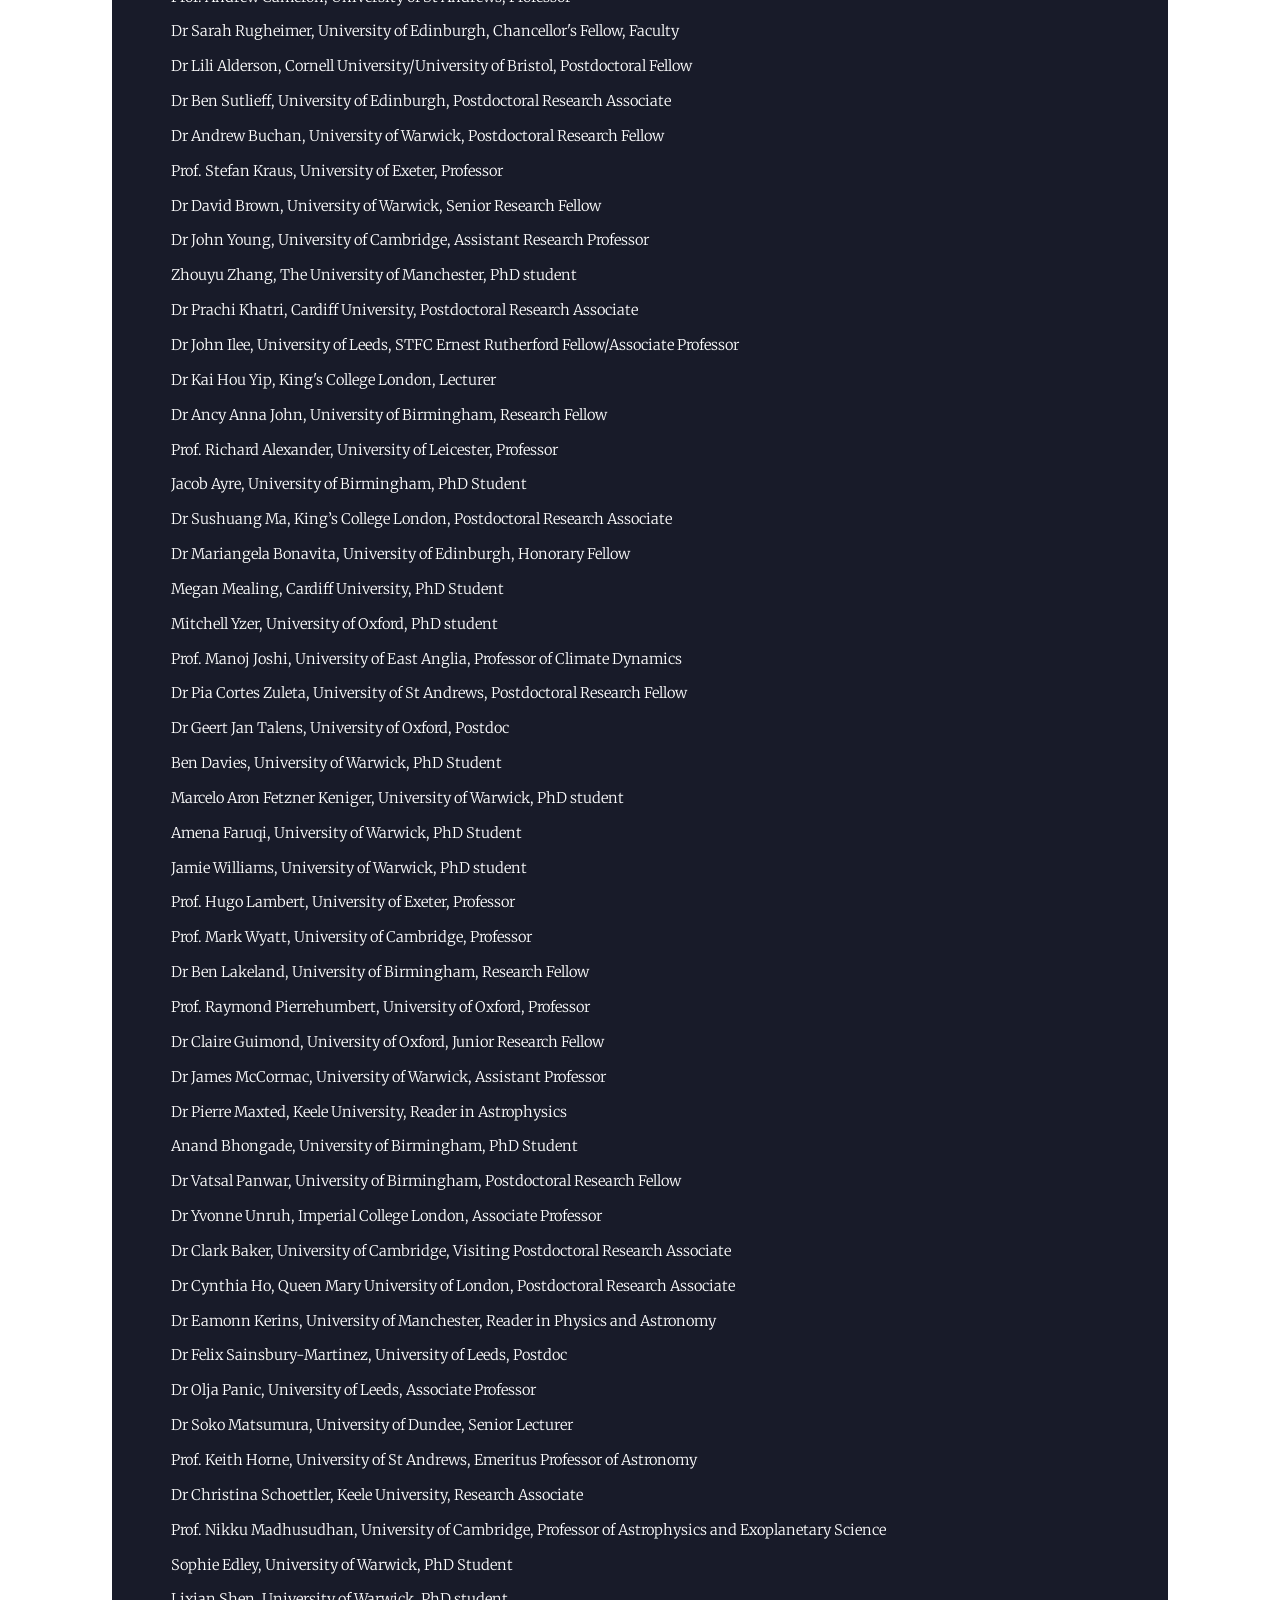
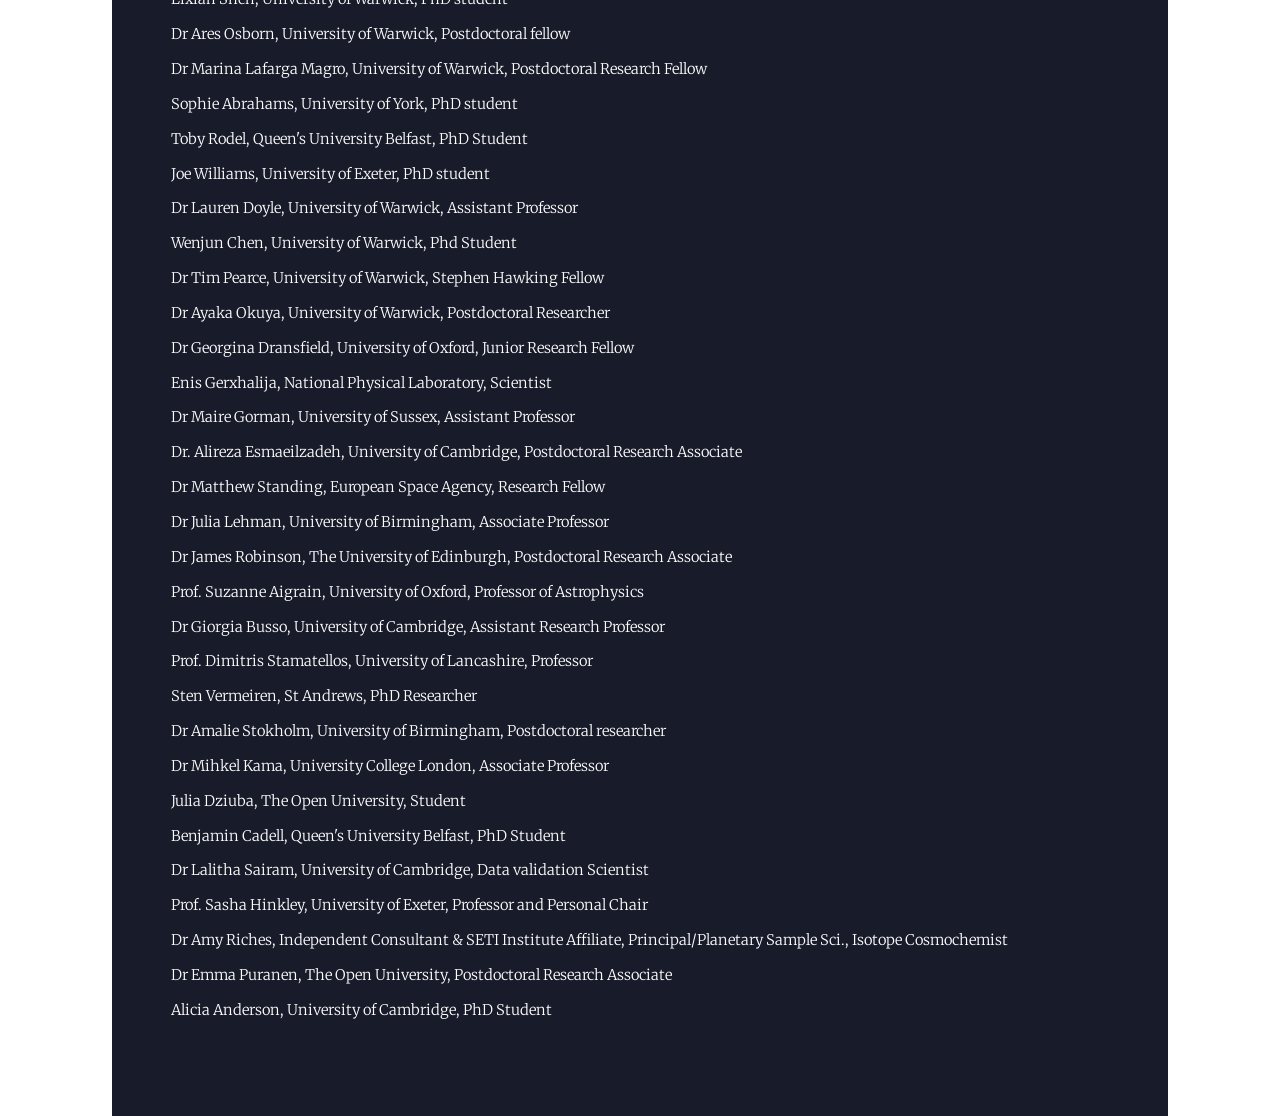
==== commit 54f3c075: "Update generic.html" ====
--- a/generic.html
+++ b/generic.html
@@ -42,12 +42,12 @@
 						<!-- Post -->
 							<section class="post">
 								<header class="major">
-									<span class="date">Last Update: 19/5/26 - 12h00 (UK)</span>
+									<span class="date">Last Update: 29/5/26 - 10h00 (UK)</span>
 									<h1>Signatory List</h1>
 								
 								</header>
 
-								<h2>Total Number of Signatories: 146</h2> 
+								<h2>Total Number of Signatories: 147</h2> 
                                 <p>Prof. Didier Queloz, University of Cambridge, Professor
 								<br>Dr Hannah Wakeford, University of Bristol, Associate Professor in Astrophysics	
 								<br>Prof. Amaury Triaud, University of Birmingham, Professor of Exoplanetology
@@ -193,7 +193,8 @@
 								<br>Dr Lalitha Sairam, University of Cambridge, Data validation Scientist
 								<br>Prof. Sasha Hinkley, University of Exeter, Professor and Personal Chair
 								<br>Dr Amy Riches, Independent Consultant & SETI Institute Affiliate, Principal/Planetary Sample Sci., Isotope Cosmochemist
-								<br>Dr Emma	Puranen, The Open University, Postdoctoral Research Associate
+								<br>Dr Emma Puranen, The Open University, Postdoctoral Research Associate
+								<br>Alicia Anderson, University of Cambridge, PhD Student
 								</p> 
 							
 							</section>
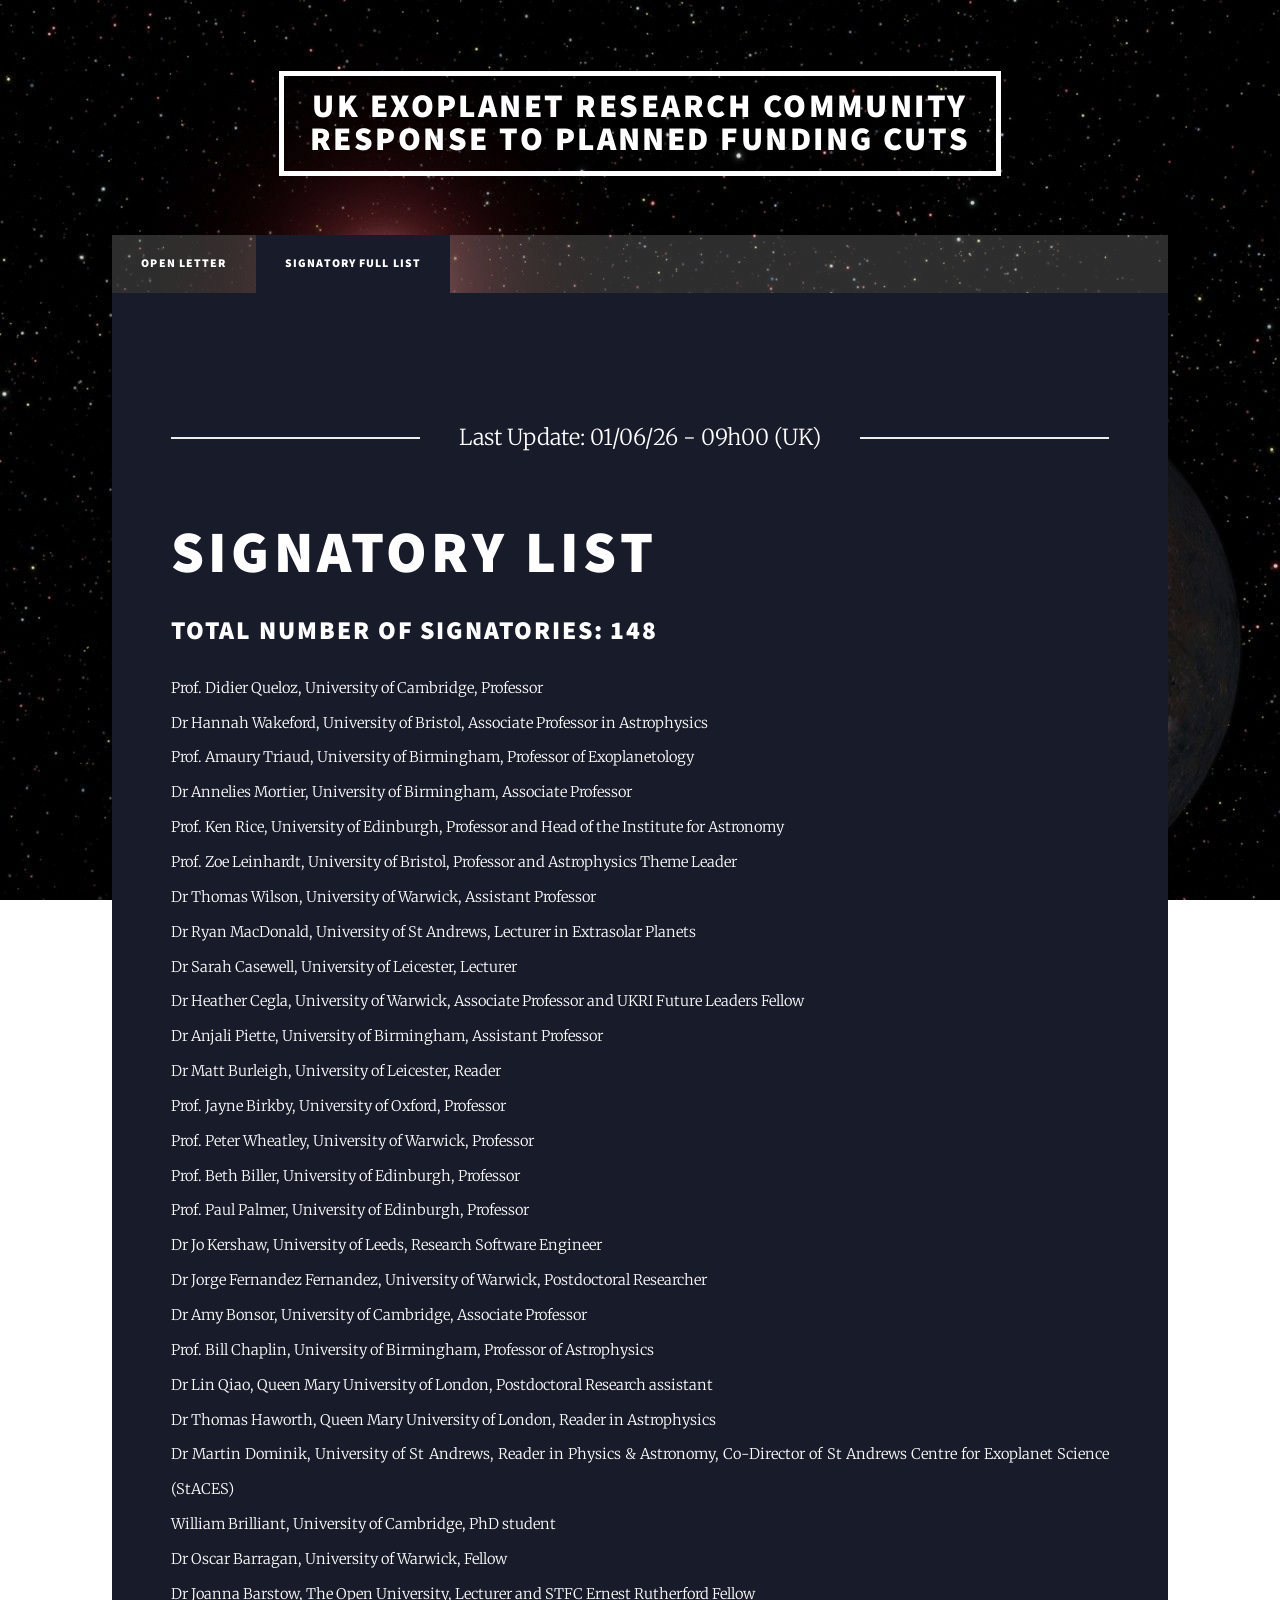
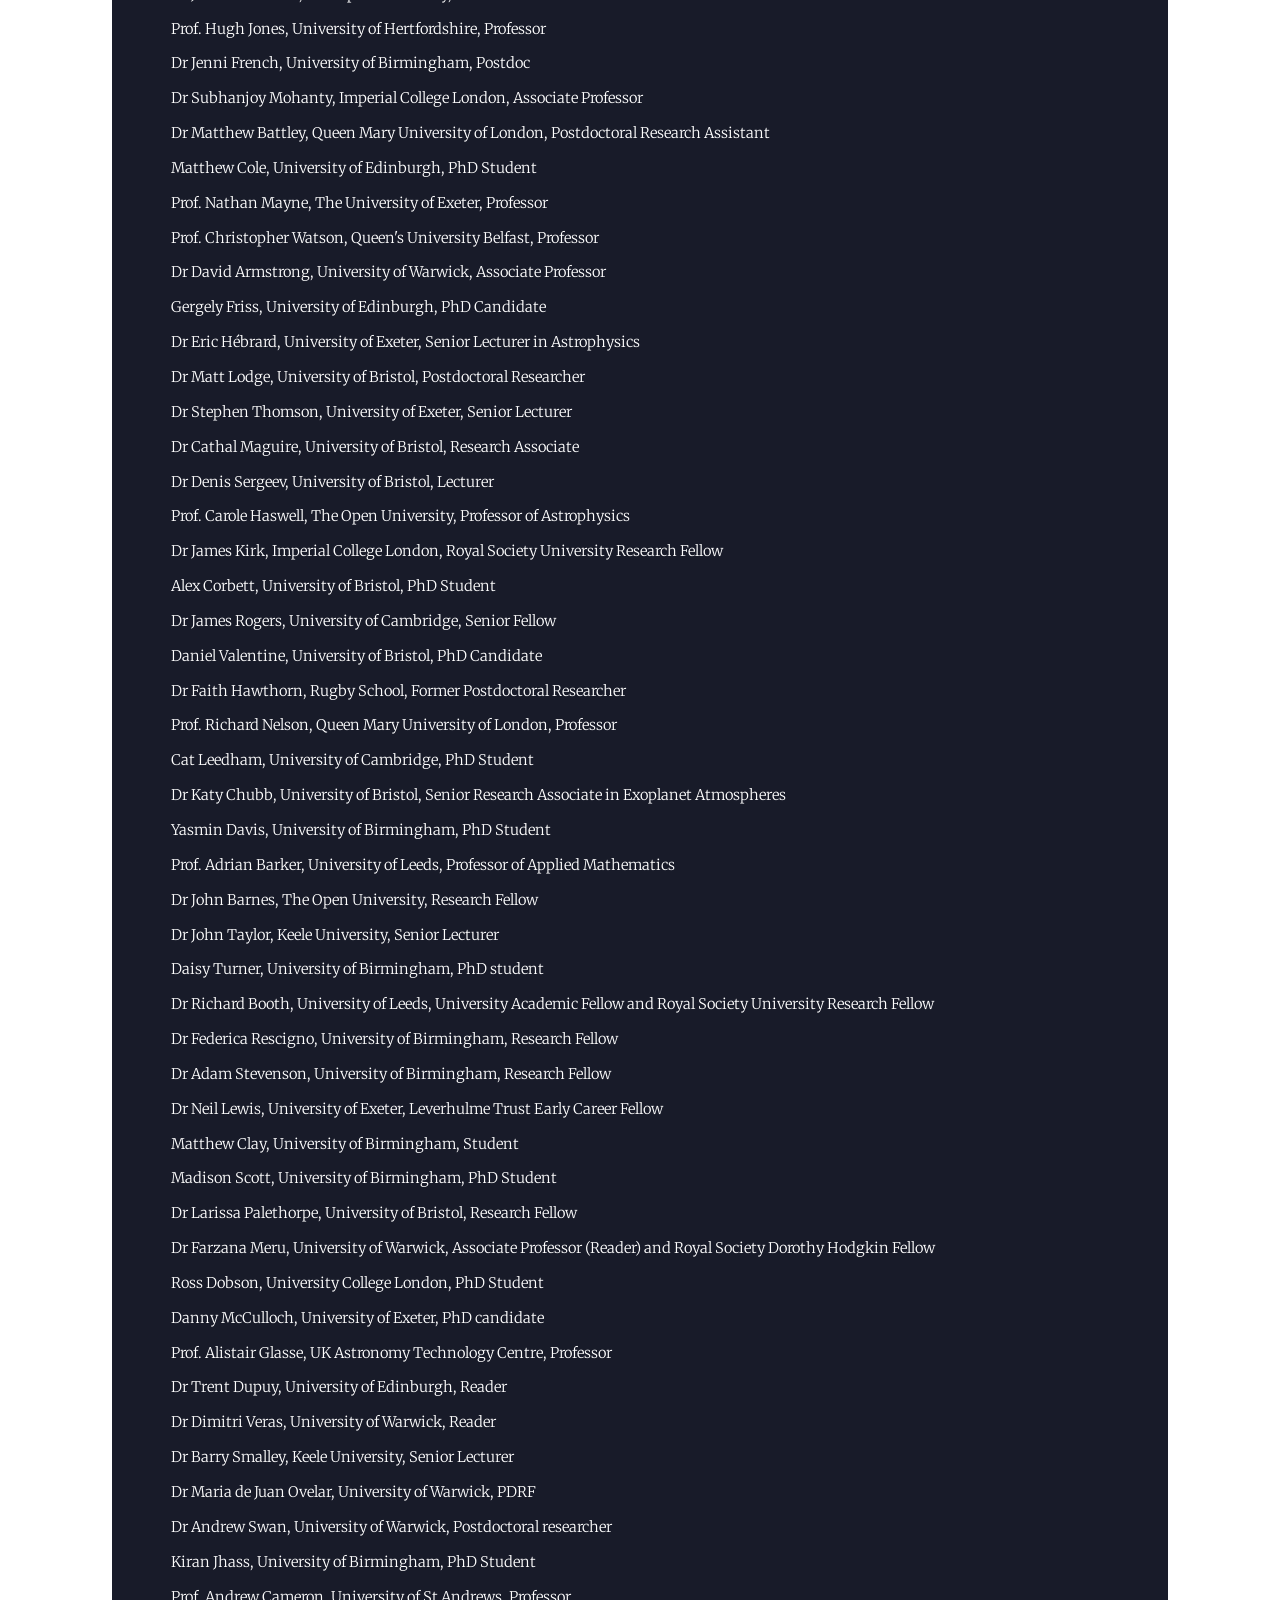
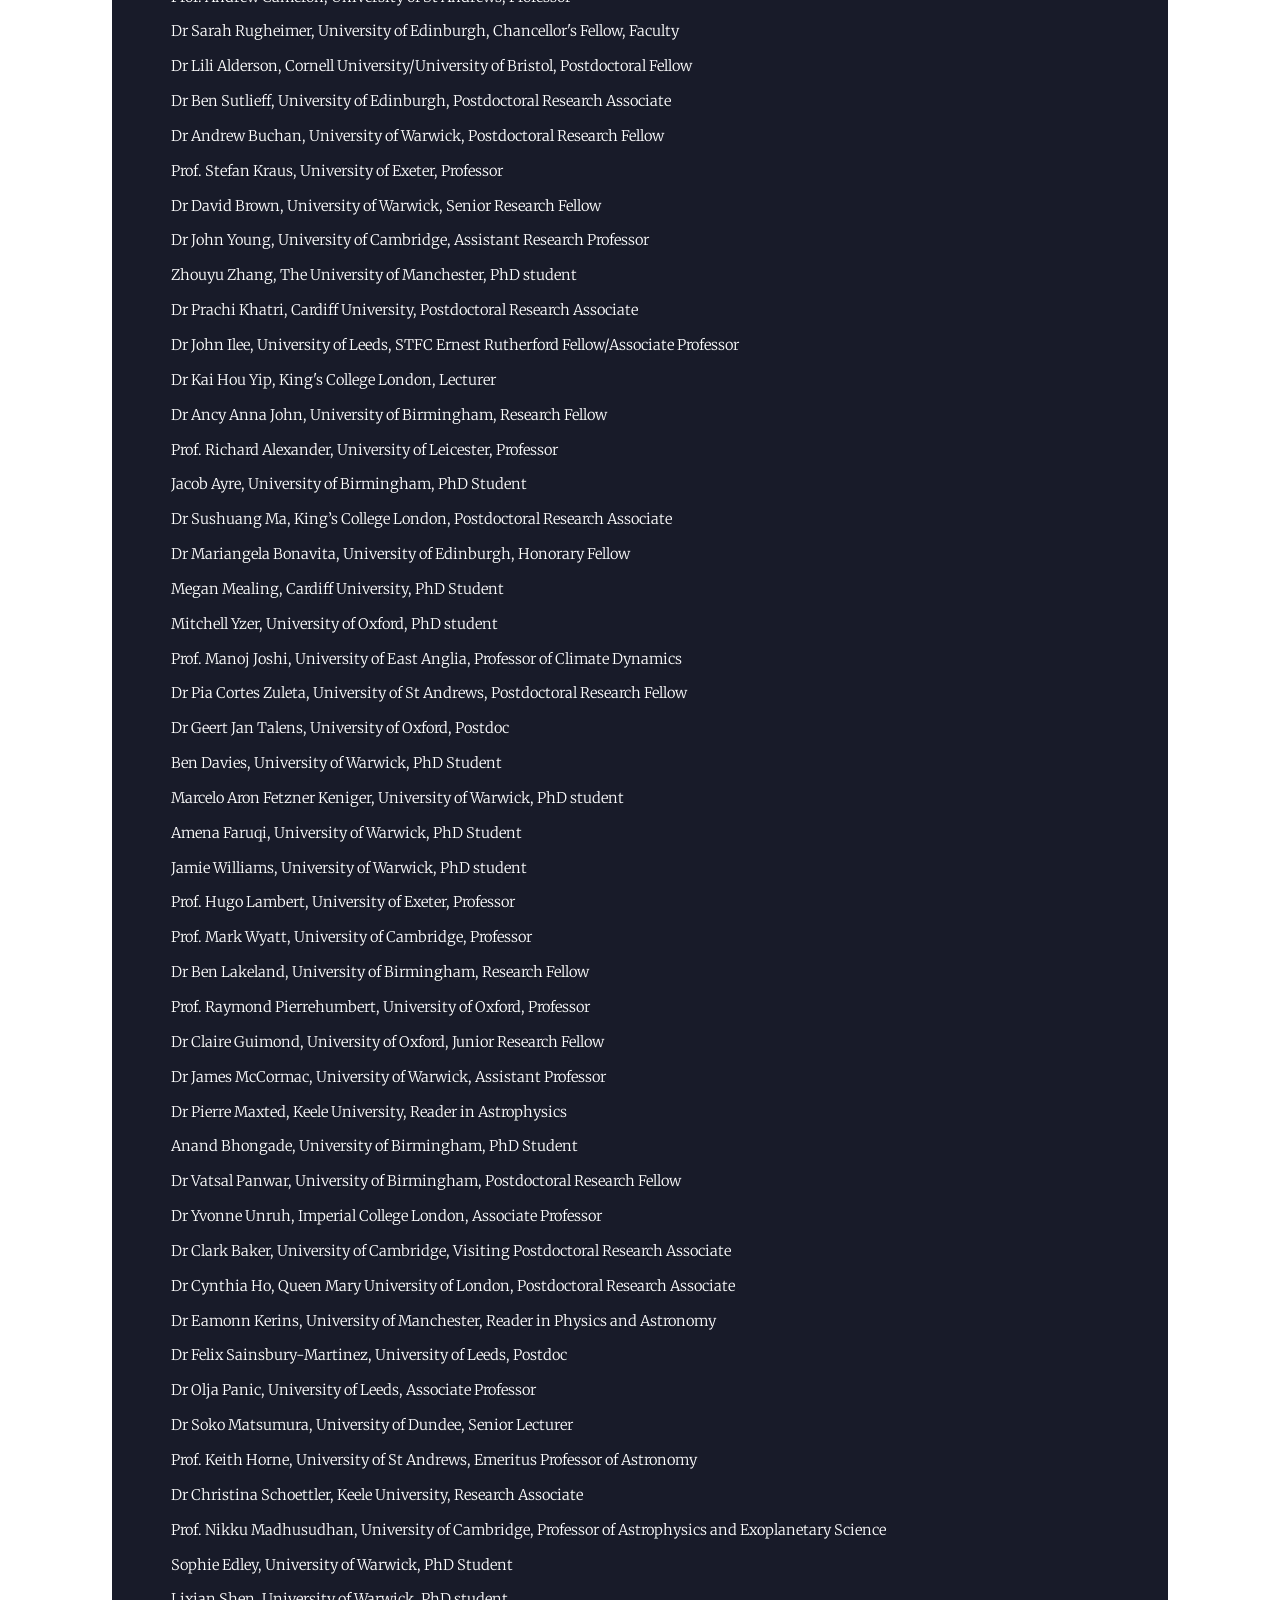
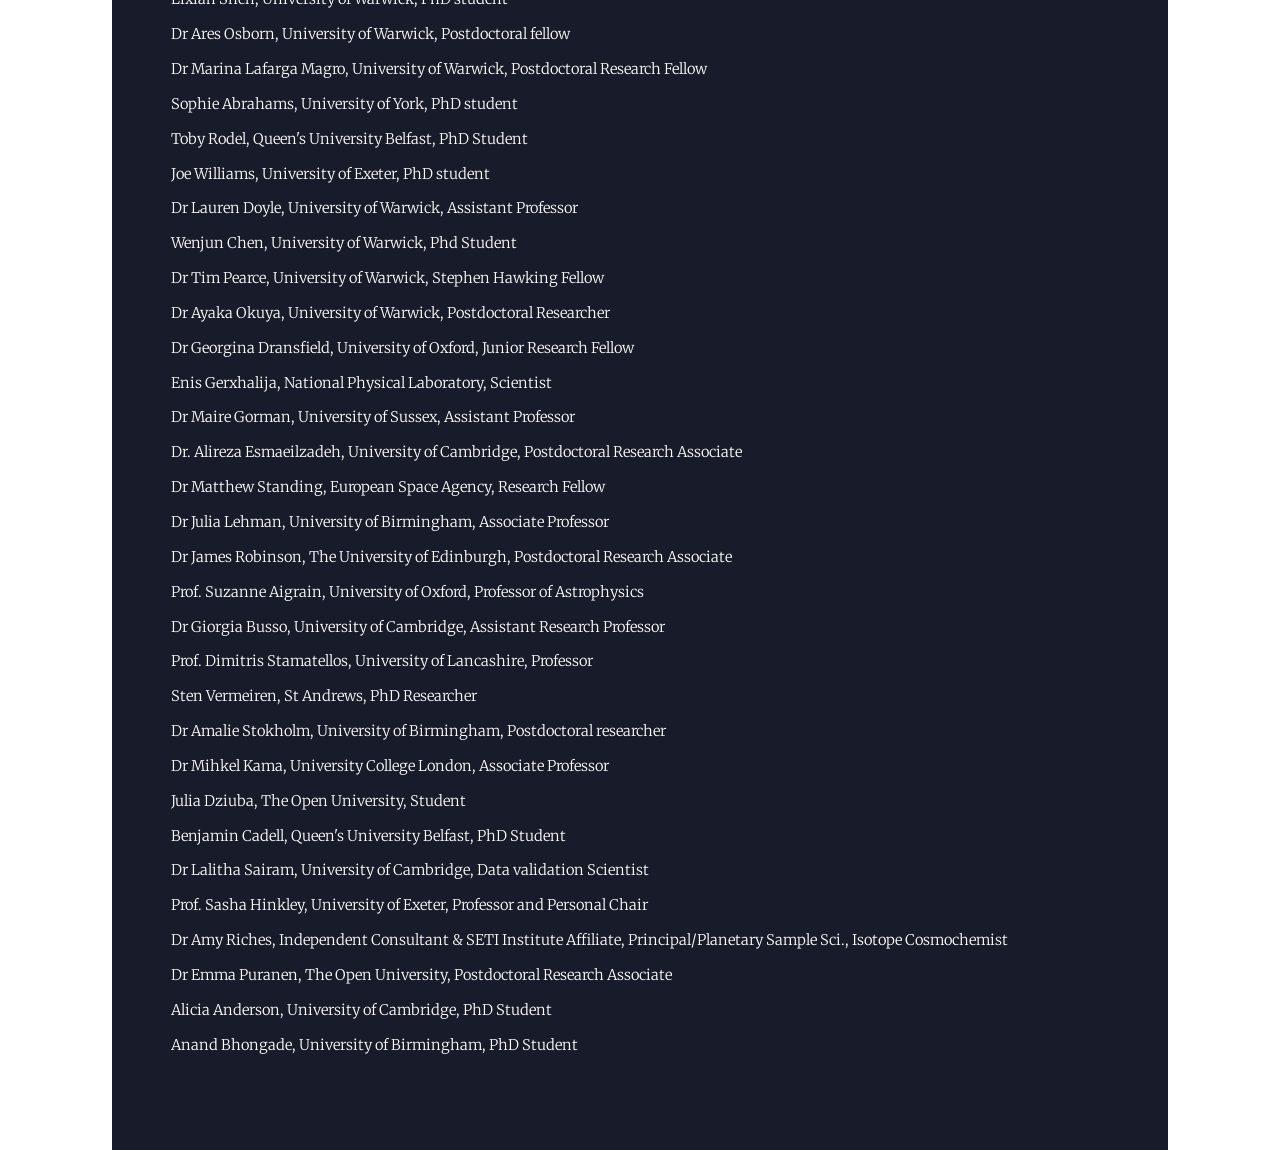
==== commit a09f749b: "Update generic.html" ====
--- a/generic.html
+++ b/generic.html
@@ -42,12 +42,12 @@
 						<!-- Post -->
 							<section class="post">
 								<header class="major">
-									<span class="date">Last Update: 29/5/26 - 10h00 (UK)</span>
+									<span class="date">Last Update: 01/06/26 - 09h00 (UK)</span>
 									<h1>Signatory List</h1>
 								
 								</header>
 
-								<h2>Total Number of Signatories: 147</h2> 
+								<h2>Total Number of Signatories: 148</h2> 
                                 <p>Prof. Didier Queloz, University of Cambridge, Professor
 								<br>Dr Hannah Wakeford, University of Bristol, Associate Professor in Astrophysics	
 								<br>Prof. Amaury Triaud, University of Birmingham, Professor of Exoplanetology
@@ -195,6 +195,7 @@
 								<br>Dr Amy Riches, Independent Consultant & SETI Institute Affiliate, Principal/Planetary Sample Sci., Isotope Cosmochemist
 								<br>Dr Emma Puranen, The Open University, Postdoctoral Research Associate
 								<br>Alicia Anderson, University of Cambridge, PhD Student
+								<br>Anand Bhongade, University of Birmingham, PhD Student
 								</p> 
 							
 							</section>
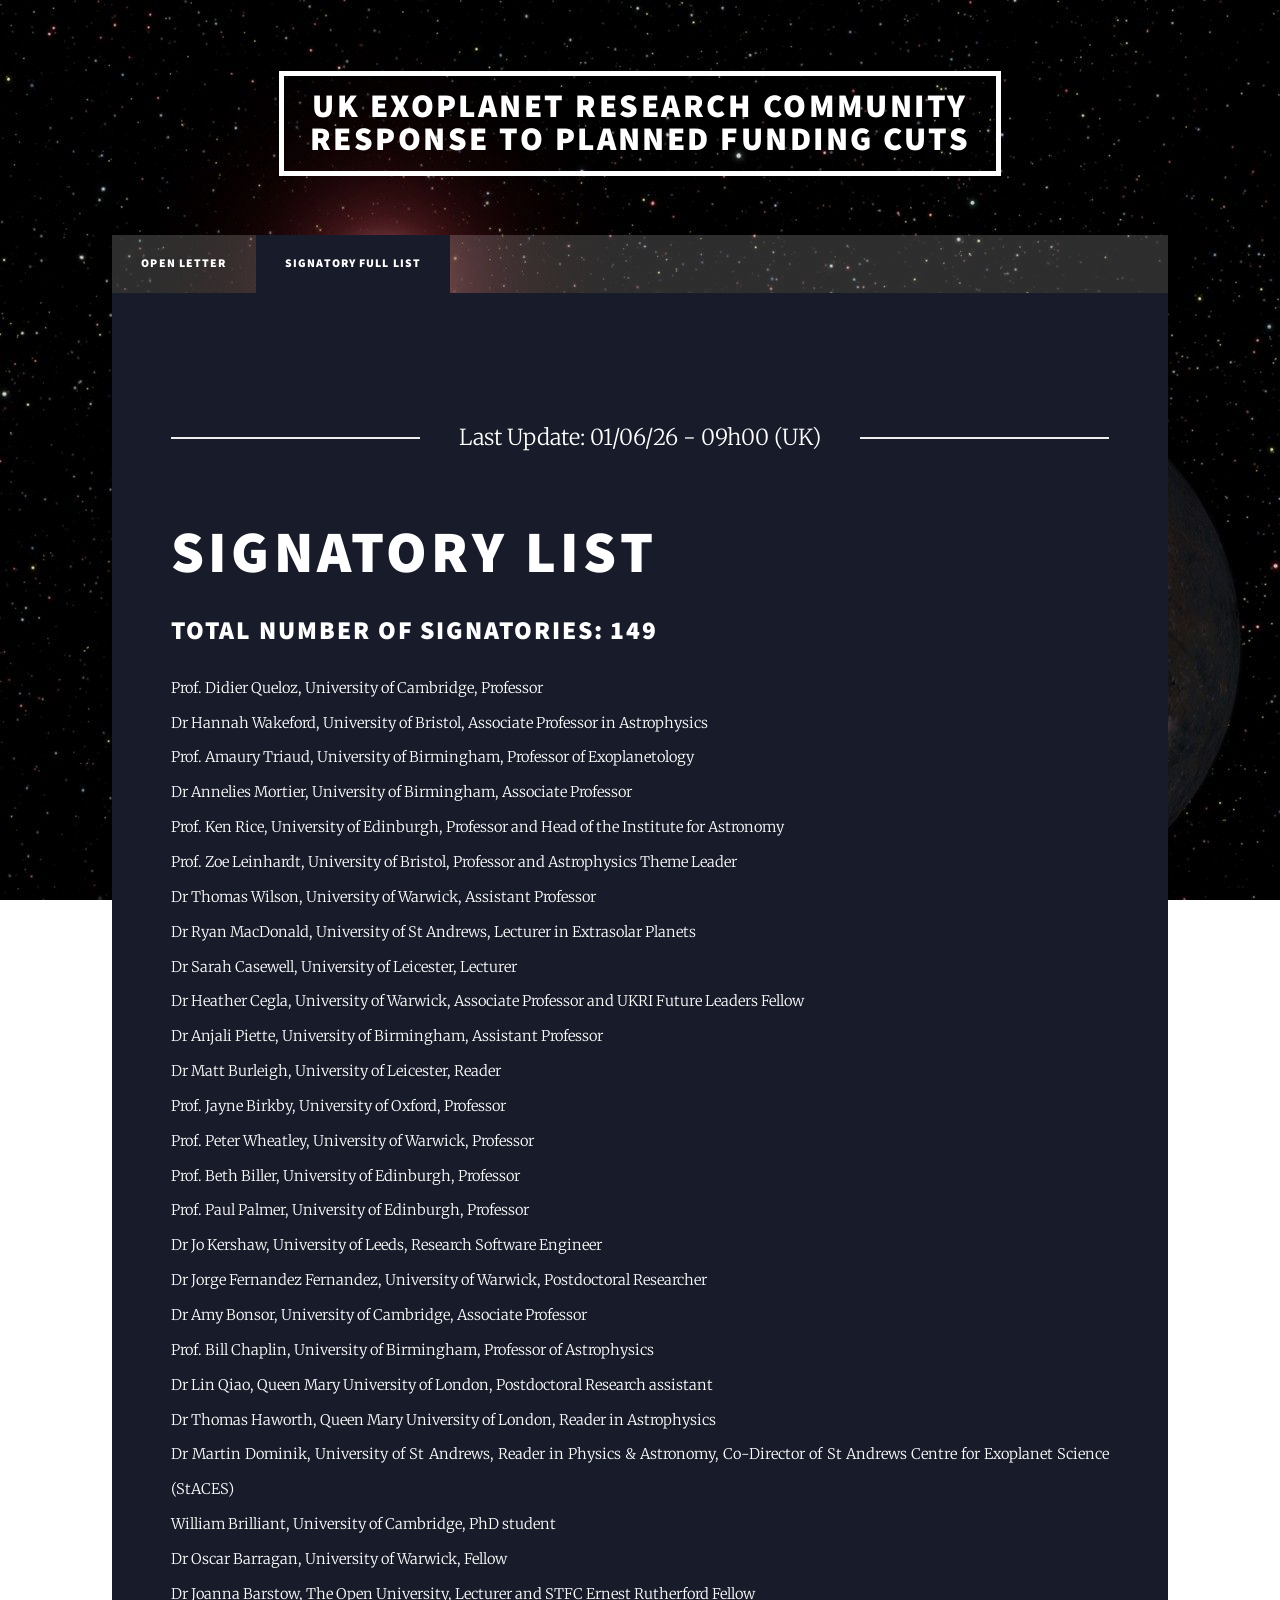
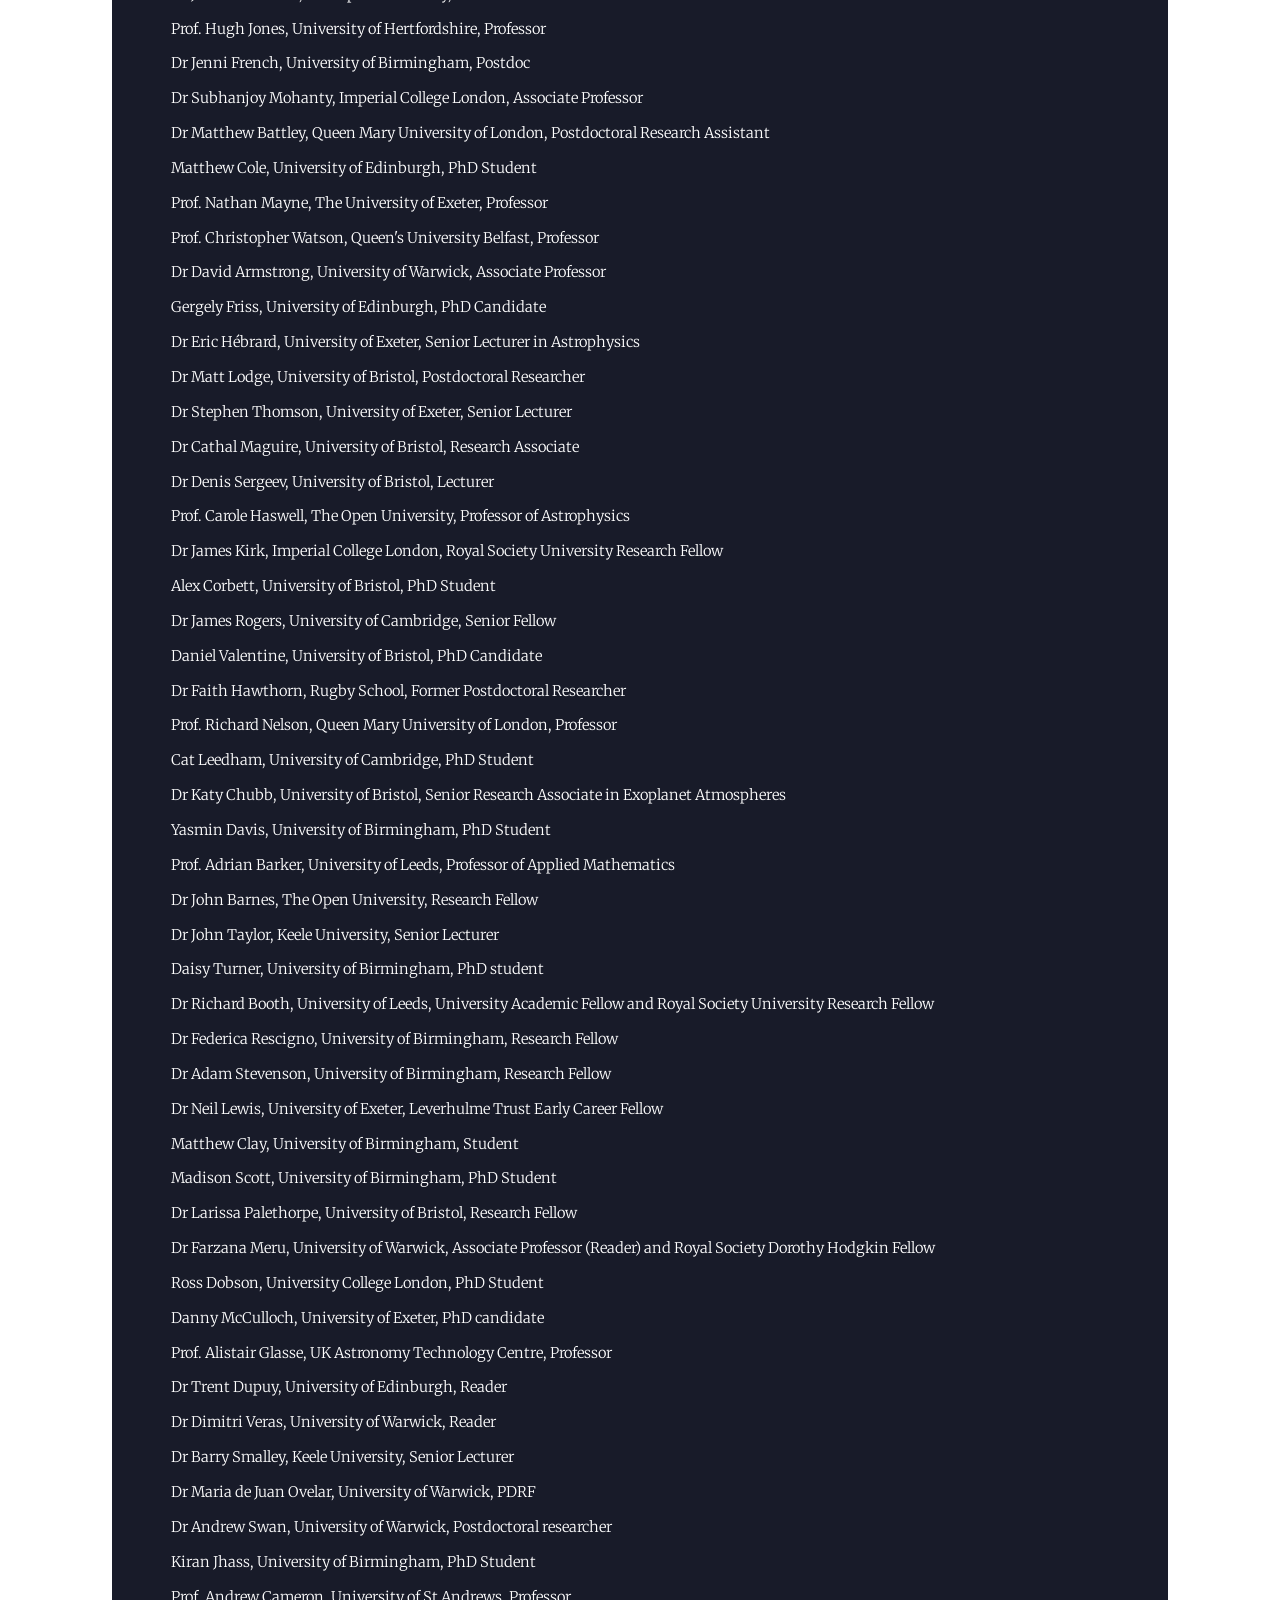
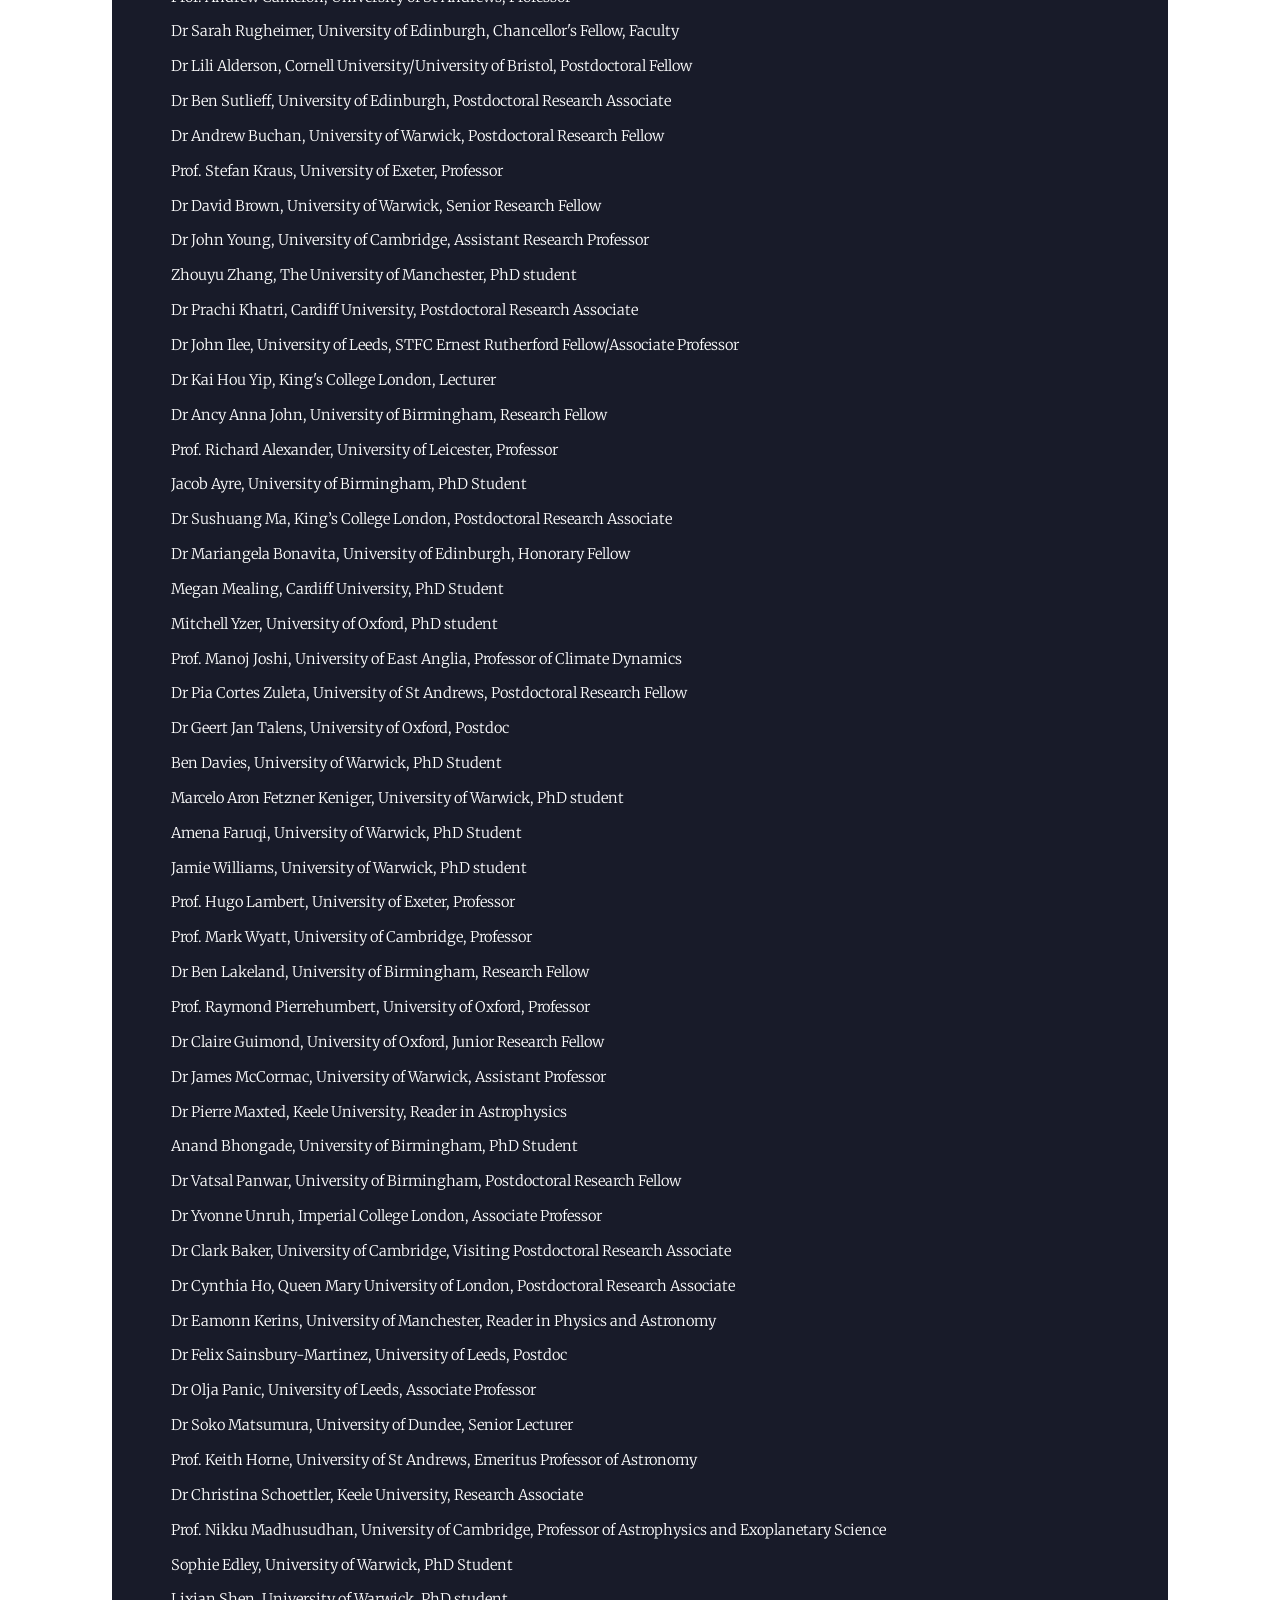
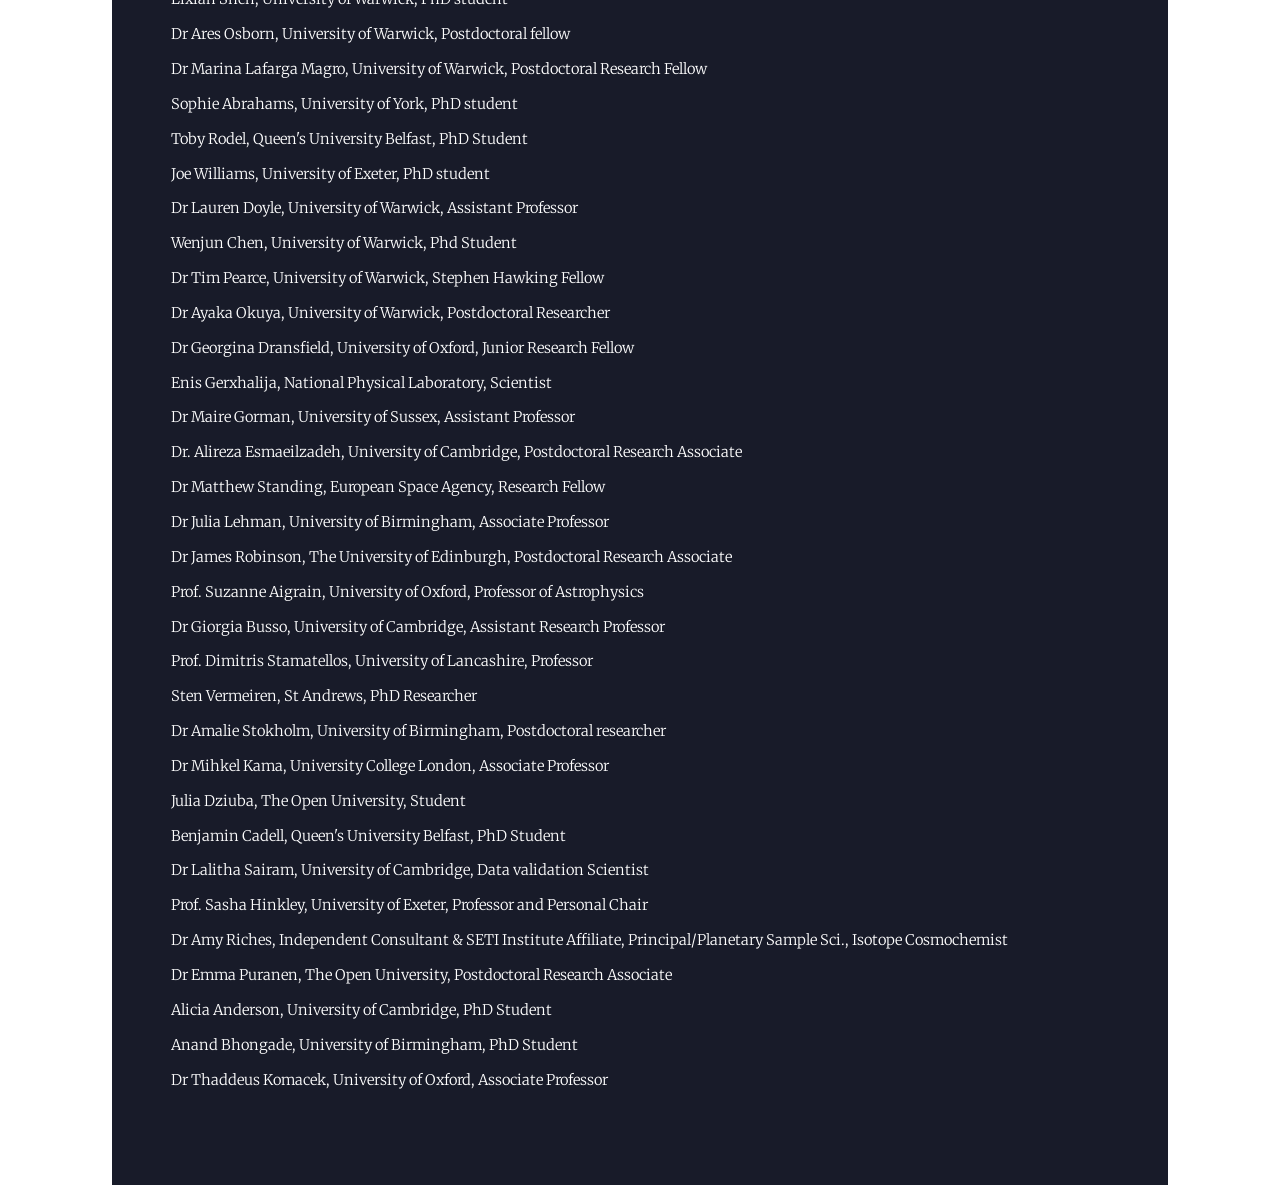
==== commit 77797c81: "Update generic.html" ====
--- a/generic.html
+++ b/generic.html
@@ -47,7 +47,7 @@
 								
 								</header>
 
-								<h2>Total Number of Signatories: 148</h2> 
+								<h2>Total Number of Signatories: 149</h2> 
                                 <p>Prof. Didier Queloz, University of Cambridge, Professor
 								<br>Dr Hannah Wakeford, University of Bristol, Associate Professor in Astrophysics	
 								<br>Prof. Amaury Triaud, University of Birmingham, Professor of Exoplanetology
@@ -196,6 +196,7 @@
 								<br>Dr Emma Puranen, The Open University, Postdoctoral Research Associate
 								<br>Alicia Anderson, University of Cambridge, PhD Student
 								<br>Anand Bhongade, University of Birmingham, PhD Student
+								<br>Dr Thaddeus Komacek, University of Oxford, Associate Professor	
 								</p> 
 							
 							</section>
